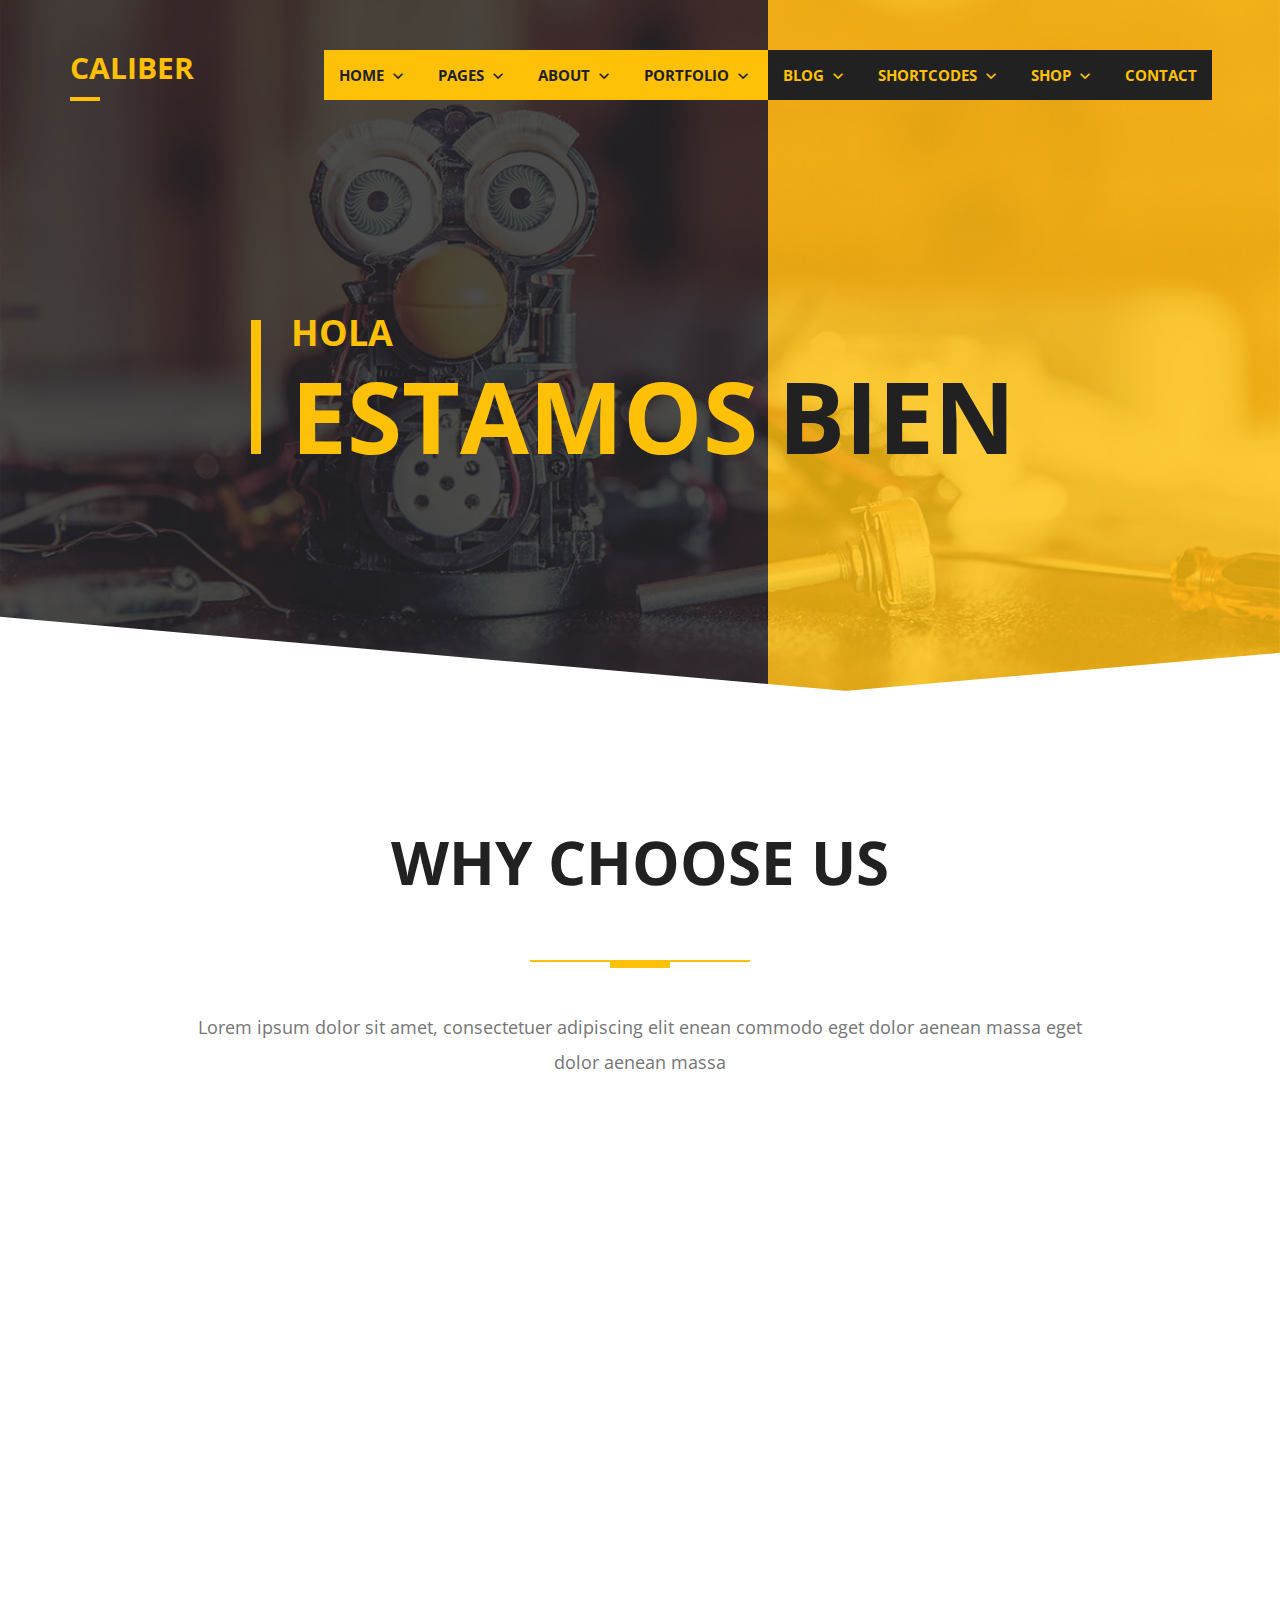
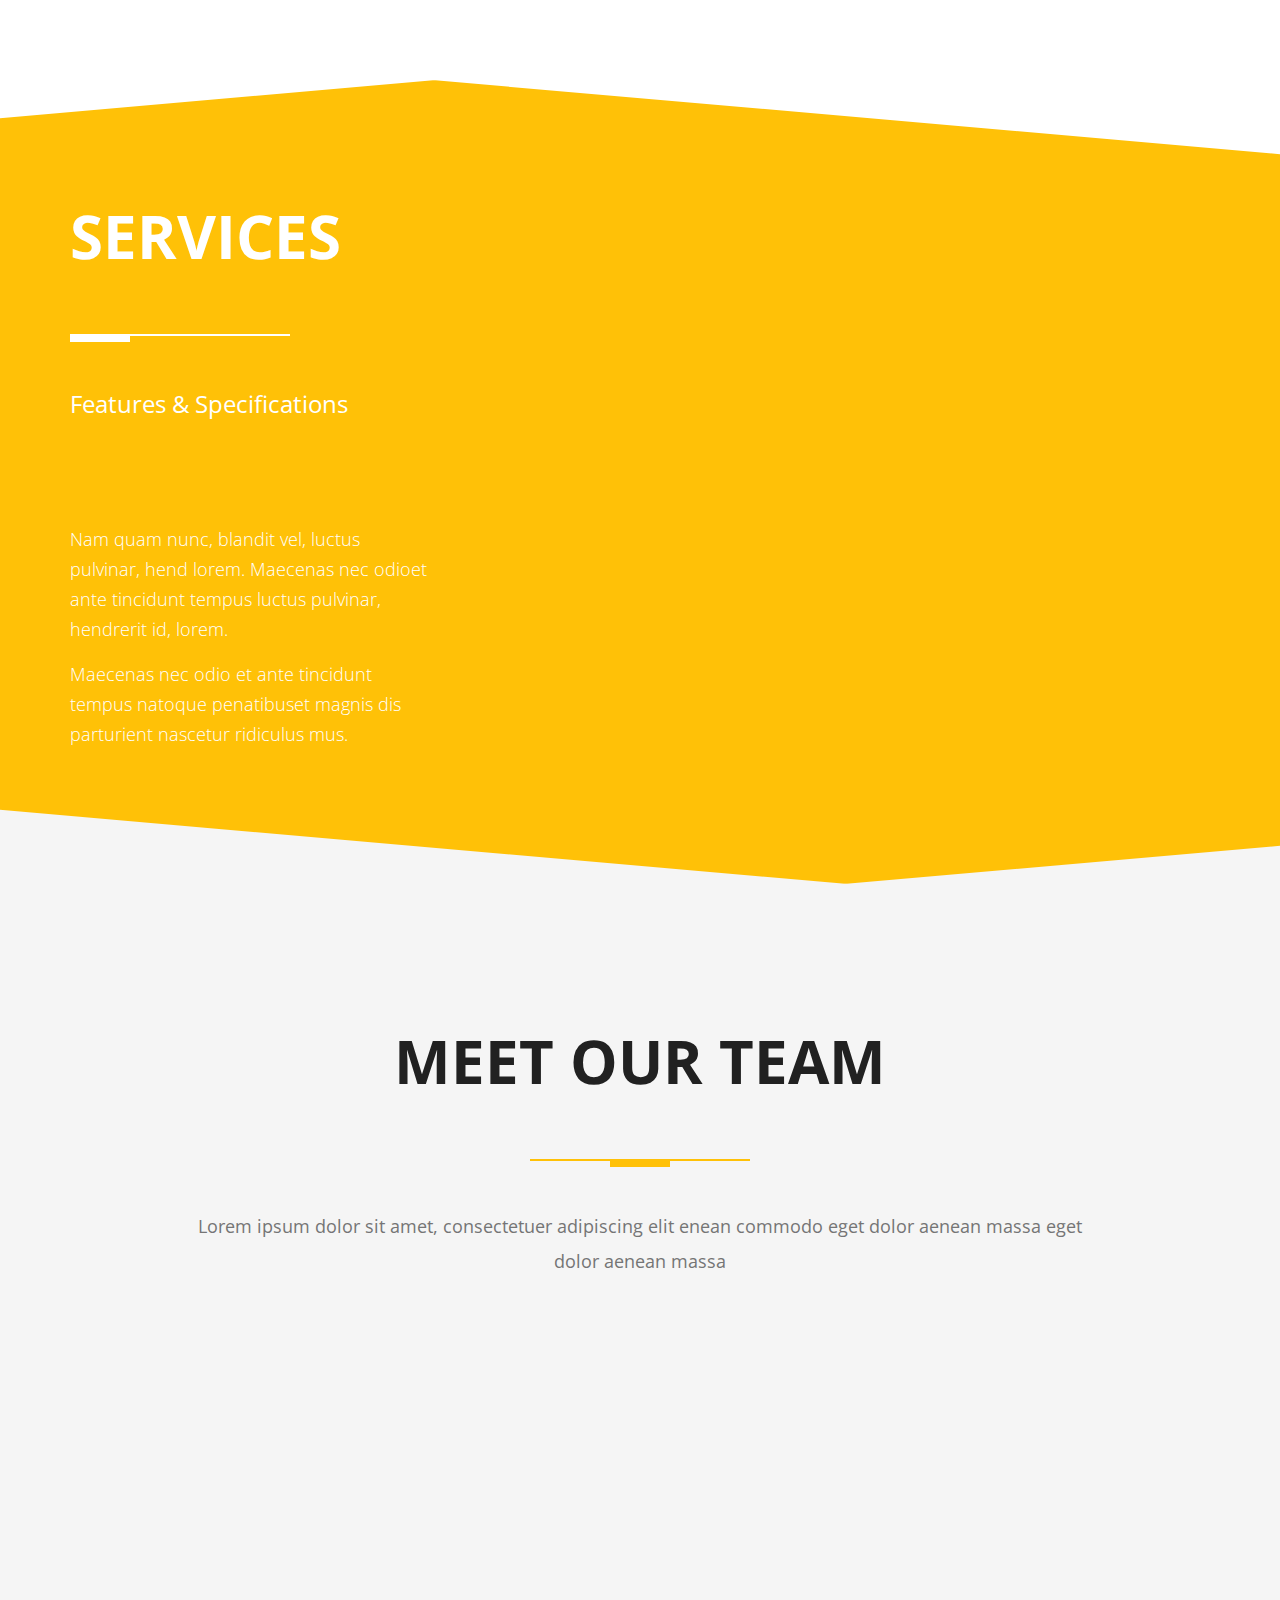
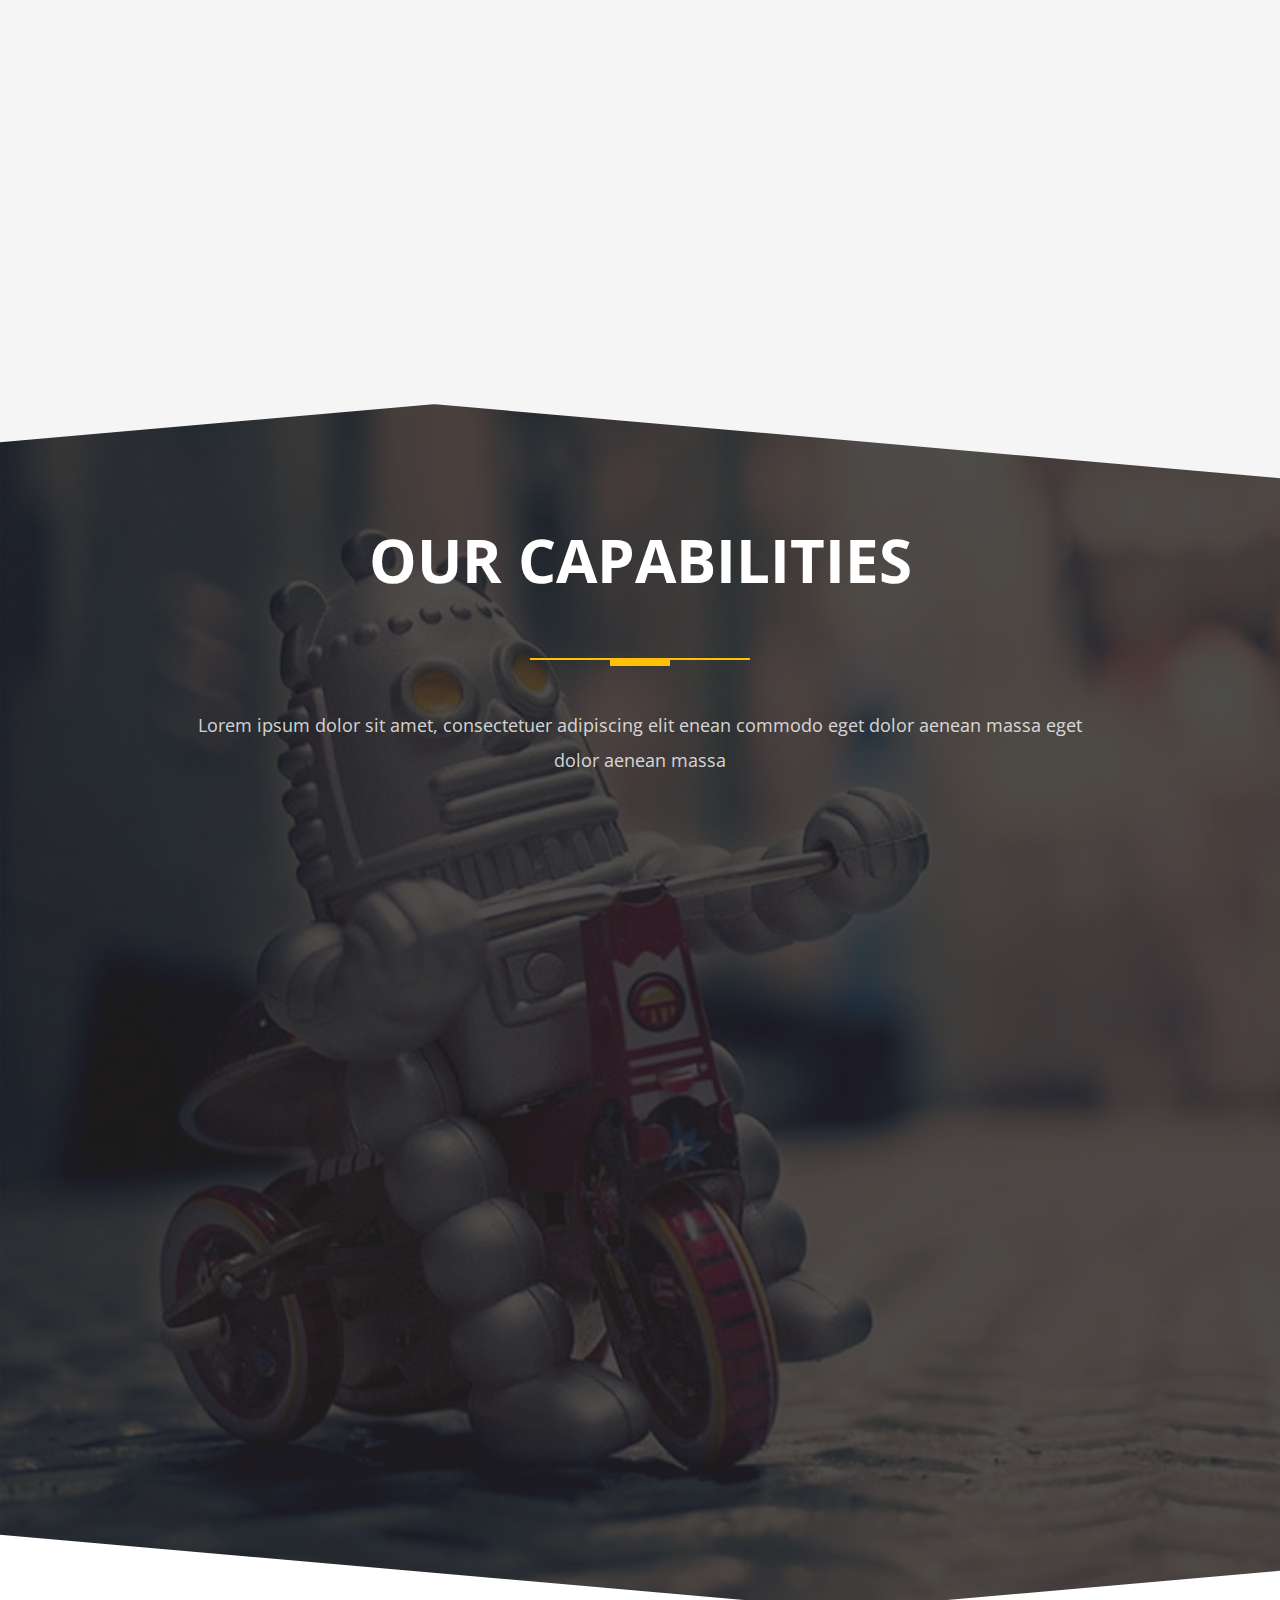
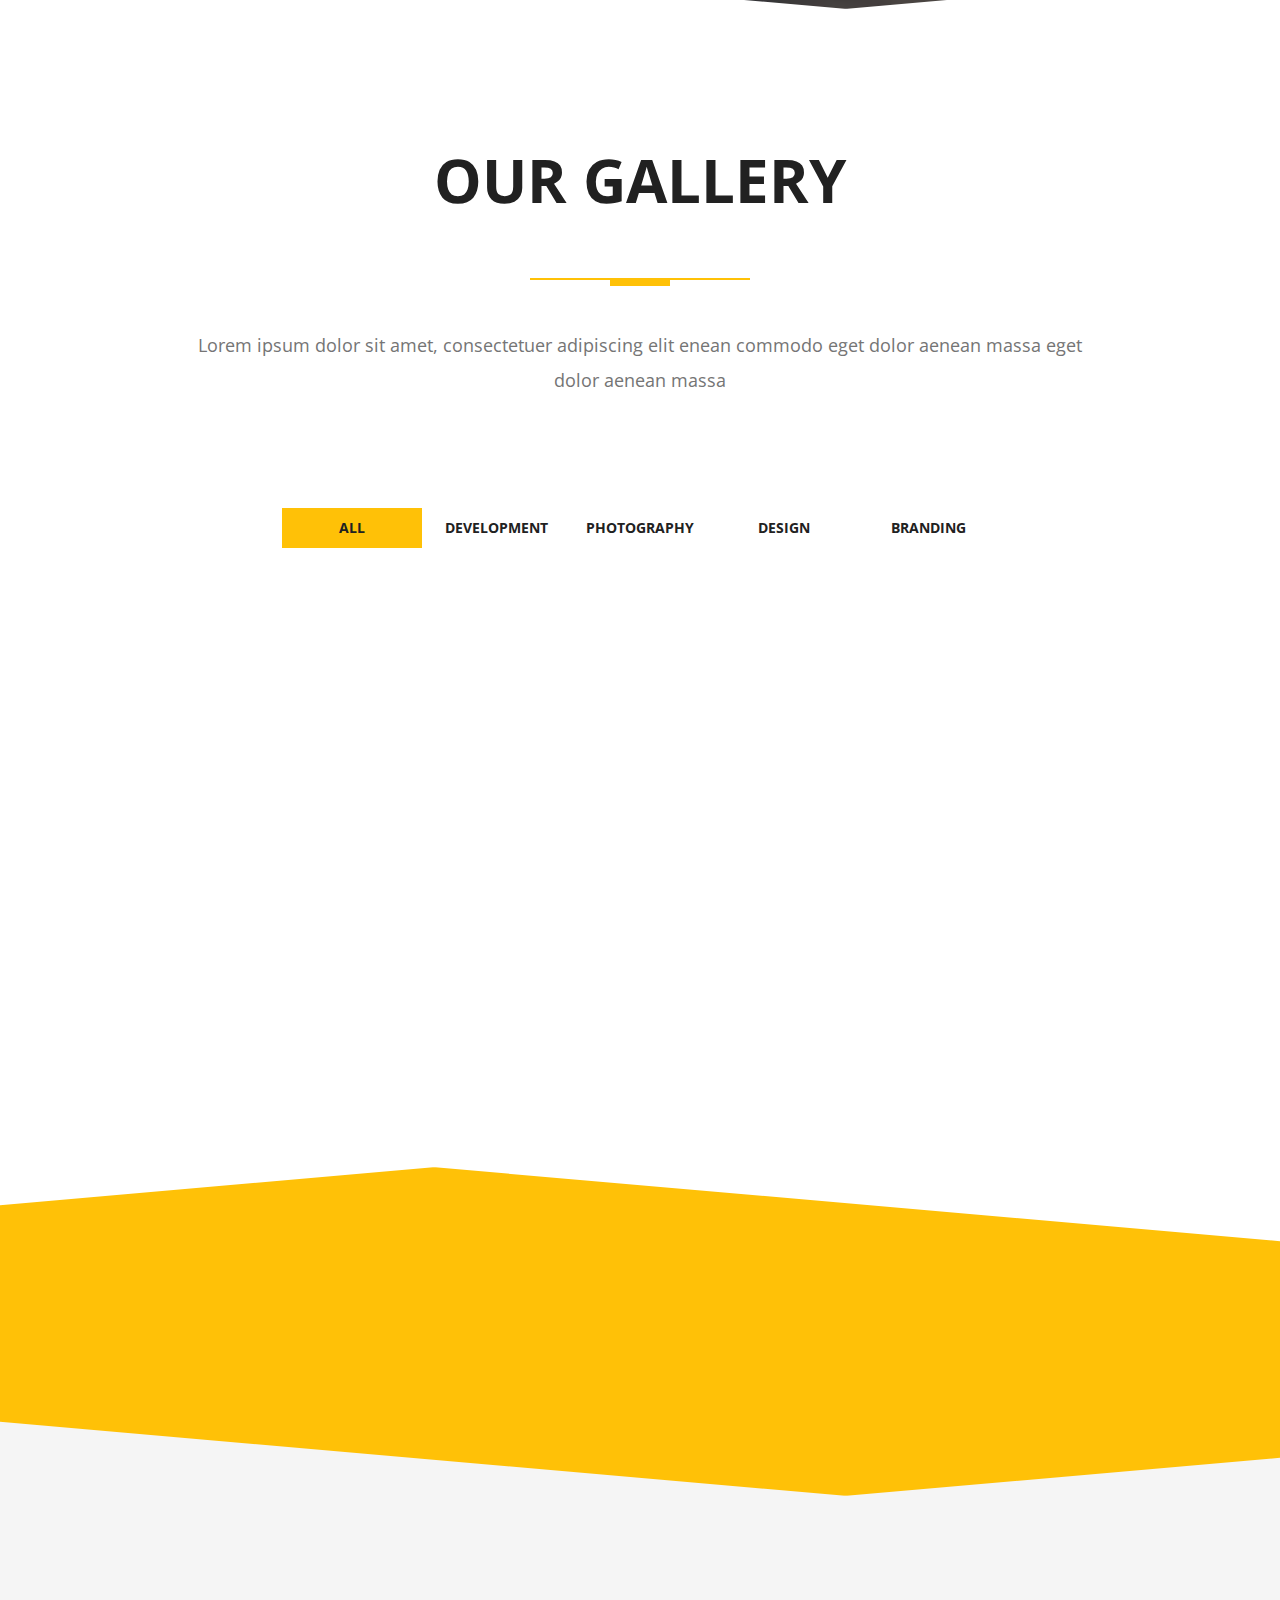
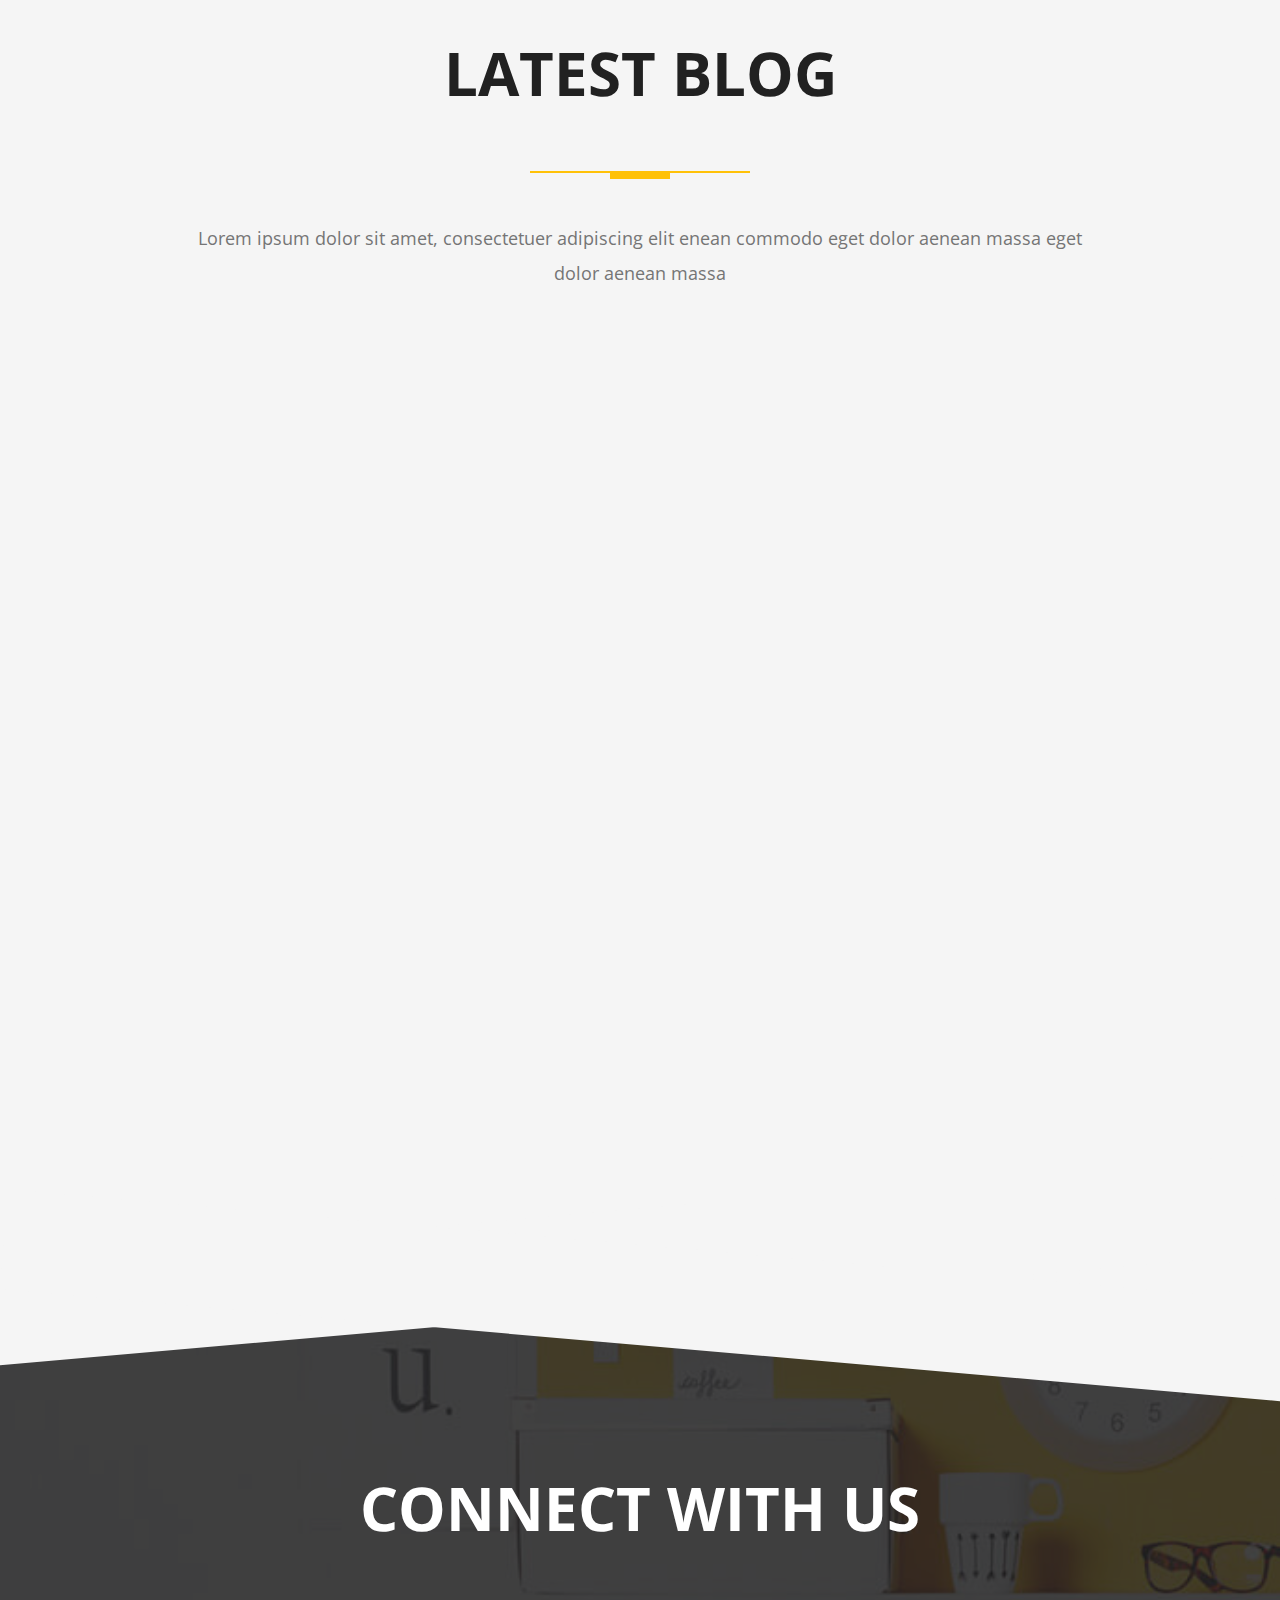
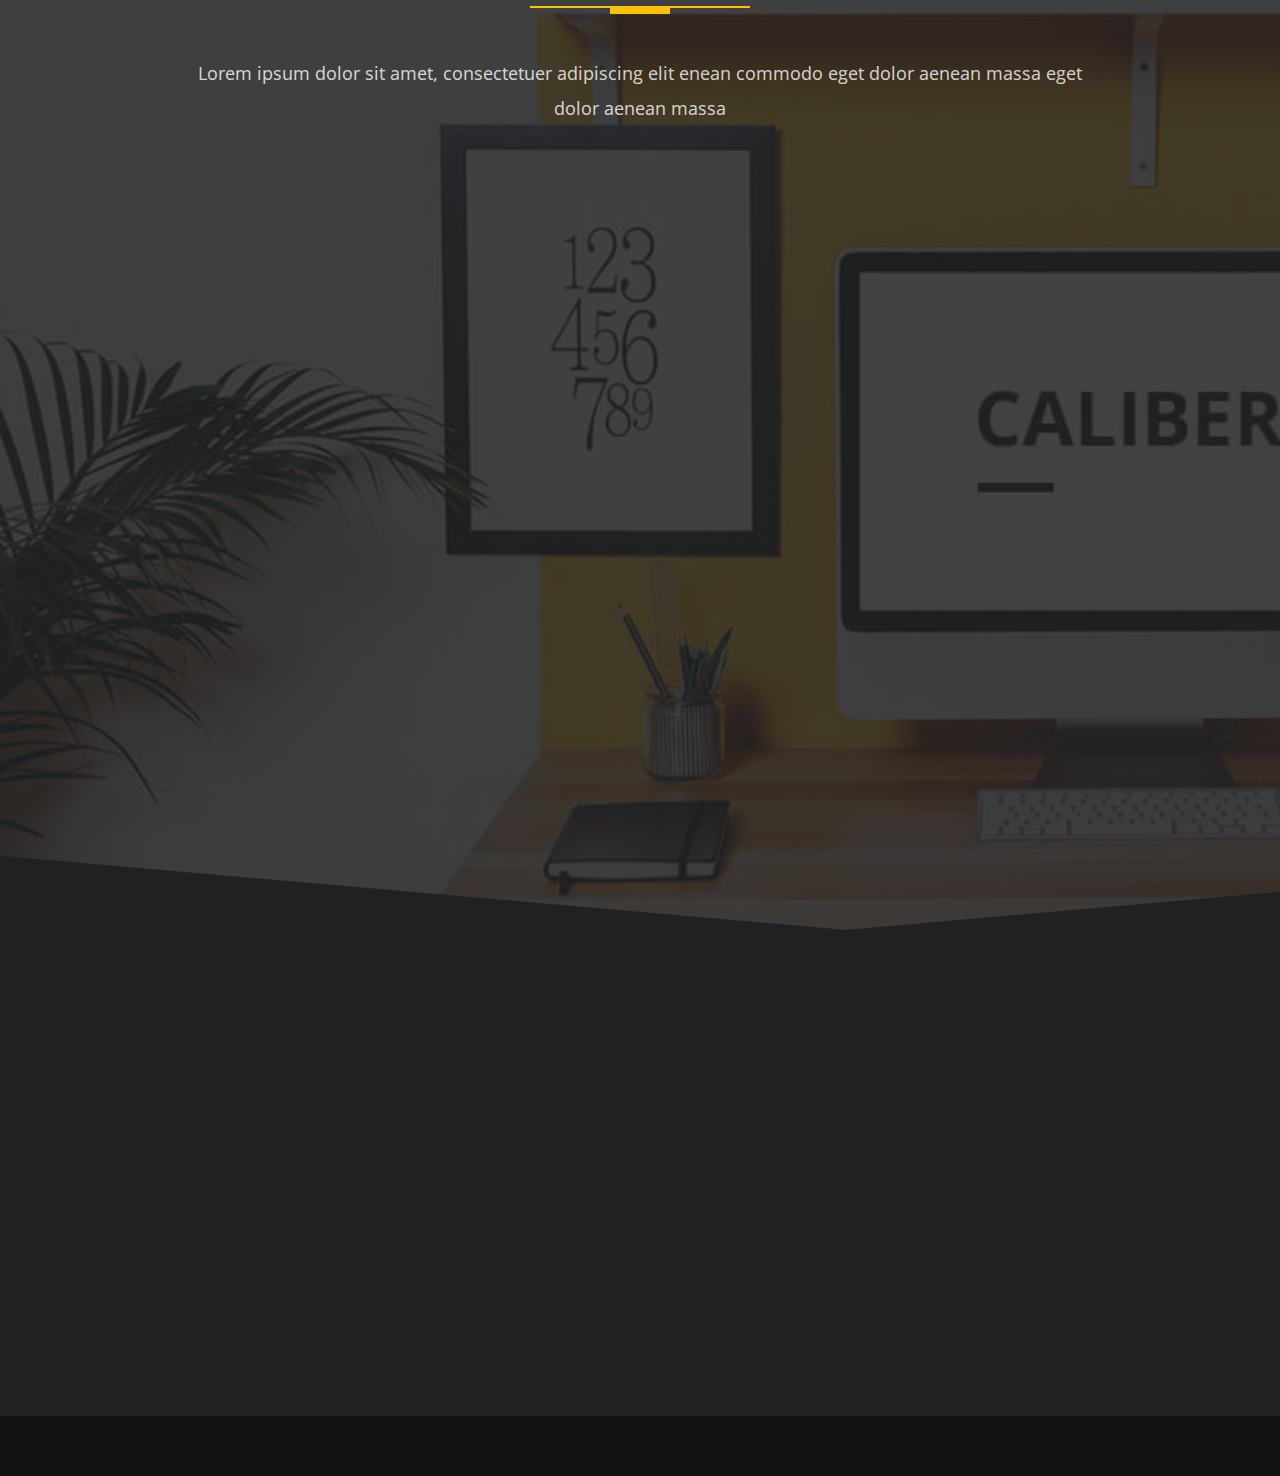
==== index.html @ c1285aea "Comenzando un proyecto nuevo" ====
<!DOCTYPE html>
<html>
    <head>
        <title>Caliber - Multi Purpose HTML Template</title>
        <meta charset="utf-8"/>
        <meta name=viewport content="width=device-width, initial-scale=1">
        <script type="text/javascript" src="js/pace.min.js"></script>
        <link href="css/pace-loading-bar.css" rel="stylesheet">
        <link rel="stylesheet" type="text/css" href="css/animate.caliber.css">
        <link rel="stylesheet" type="text/css" href="css/materialdesignicons.caliber.css">
        <link rel="stylesheet" type="text/css" href="css/bootstrap.css">
        <script type="text/javascript" src="js/jquery.min.js"></script>
        <script src="js/jquery.viewportchecker.min.js"></script>
        <!--Mixitup -->
        <script type="text/javascript" src="js/jquery.mixitup.min.js"></script>
        <!--Fancybox -->
        <script type="text/javascript" src="js/jquery.fancybox.pack.js"></script>
        <link rel="stylesheet" type="text/css" href="css/jquery.fancybox.css" media="screen" />
        <!-- Main Style -->
        <link rel="stylesheet" id="main-style" type="text/css" href="css/style.css">
        <script type="text/javascript" src="js/main.js"></script>
    </head>
    <body class=" angled  yellow">
        <!-- Section Start - Header -->
        <section class="header bg-lightgray header-1" >
            <!-- Menu Top Bar - Start -->
            <div class="topbar " data-effect="fadeIn">
                <div class="menu">
                    <div class="primary inviewport animated delay4" data-effect="fadeInRightBig">
                        <div class='cssmenu'>
                            <!-- Menu - Start -->
                            <ul class='menu-ul'><li class='has-sub'>
                                <a href='#'>Home <i class='mdi mdi-chevron-down'></i></a>
                                <ul>
                                    <li>
                                        <a href='index.html'>Home 1</a>
                                    </li>
                                    <li>
                                        <a href='home-2.html'>Home 2</a>
                                    </li>
                                    <li>
                                        <a href='home-3.html'>Home 3</a>
                                    </li>
                                    <li>
                                        <a href='home-parallax.html'>Parallax One Page</a>
                                    </li>
                                    <li>
                                        <a href='home-personal.html'>Personal</a>
                                    </li>
                                    <li>
                                        <a href='home-slider.html'>Slider Header</a>
                                    </li>
                                    <li>
                                        <a href='home-classic.html'>Horizontal Style</a>
                                    </li>
                                </ul>
                            </li>
                            <li class='has-sub'>
                                <a href='#'>Pages <i class='mdi mdi-chevron-down'></i></a>
                                <ul>
                                    <li>
                                        <a href='services.html'>Services</a>
                                    </li>
                                    <li>
                                        <a href='team.html'>Our Team</a>
                                    </li>
                                    <li>
                                        <a href='art-of-work.html'>Art of Work</a>
                                    </li>
                                    <li>
                                        <a href='capabilities.html'>Our Capabilities</a>
                                    </li>
                                    <li>
                                        <a href='features.html'>Features</a>
                                    </li>
                                    <li>
                                        <a href='pricing.html'>Pricing Plans</a>
                                    </li>
                                    <li>
                                        <a href='left-sidebar.html'>Left Sidebar</a>
                                    </li>
                                    <li>
                                        <a href='right-sidebar.html'>Right Sidebar</a>
                                    </li>
                                </ul>
                            </li>
                            <li class='has-sub'>
                                <a href='#'>About <i class='mdi mdi-chevron-down'></i></a>
                                <ul>
                                    <li>
                                        <a href='about-us-1.html'>About Us 1</a>
                                    </li>
                                    <li>
                                        <a href='about-us-2.html'>About Us 2</a>
                                    </li>
                                </ul>
                            </li>
                            <li class='has-sub'>
                                <a href='#'>Portfolio <i class='mdi mdi-chevron-down'></i></a>
                                <ul>
                                    <li>
                                        <a href='portfolio-grid.html'>Grid</a>
                                    </li>
                                    <li>
                                        <a href='portfolio-masonary.html'>Masonary</a>
                                    </li>
                                    <li>
                                        <a href='portfolio-full.html'>Full Page Width</a>
                                    </li>
                                    <li>
                                        <a href='portfolio-grid-2.html'>Grid (2 Column)</a>
                                    </li>
                                </ul>
                            </li>
                        </ul>
                        <!-- Menu - End -->
                    </div>
                </div>
                <div class="black inviewport animated delay4" data-effect="fadeInLeftBig">
                    <div class='cssmenu'>
                        <!-- Menu - Start -->
                        <ul class='menu-ul'><li class='has-sub'>
                            <a href='#'>Blog <i class='mdi mdi-chevron-down'></i></a>
                            <ul>
                                <li>
                                    <a href='blogs-alternate.html'>Medium Alternate</a>
                                </li>
                                <li>
                                    <a href='blogs-small.html'>Small</a>
                                </li>
                                <li>
                                    <a href='blogs-centered.html'>Centered</a>
                                </li>
                                <li>
                                    <a href='blog-single.html'>Single page</a>
                                </li>
                            </ul>
                        </li>
                        <li class='has-sub'>
                            <a href='#'>Shortcodes <i class='mdi mdi-chevron-down'></i></a>
                            <ul>
                                <li>
                                    <a href='typography.html'>Typography</a>
                                </li>
                                <li>
                                    <a href='angled-sections.html'>Angled Sections</a>
                                </li>
                                <li>
                                    <a href='material-icons.html'>Material Icons</a>
                                </li>
                                <li>
                                    <a href='fontawesome.html'>FontAwesome Icons</a>
                                </li>
                                <li>
                                    <a href='animations.html'>Animations</a>
                                </li>
                                <li>
                                    <a href='media.html'>Embed Media</a>
                                </li>
                                <li>
                                    <a href='column-grid.html'>Grid Columns</a>
                                </li>
                            </ul>
                        </li>
                        <li class='has-sub'>
                            <a href='#'>Shop <i class='mdi mdi-chevron-down'></i></a>
                            <ul>
                                <li>
                                    <a href='products.html'>Products</a>
                                </li>
                                <li>
                                    <a href='product-single.html'>Single Page</a>
                                </li>
                            </ul>
                        </li>
                        <li>
                            <a href='contact.html'>Contact</a>
                        </li>
                    </ul>
                    <!-- Menu - End -->
                </div>
            </div>
        </div>
    </div>
    <!-- Menu Top Bar - End -->
    <!-- Logo and Mobile Menu - Start -->
    <div class='header-logo-wrap'>
        <div class="container">
            <div class="logo col-xs-2">
                <span>Caliber</span>
            </div>
            <div class="menu-mobile col-xs-10 pull-right cssmenu">
                <i class="mdi mdi-menu menu-toggle"></i>
                <ul class="menu" id='parallax-mobile-menu'>
                </ul>
            </div>
        </div>
    </div>
    <!-- Logo and Mobile Menu - End -->
    <!-- Header Slide - Start -->
    <div class="header-slide" style="position:relative;">
        <img alt="header-banner-image" src="img/banner-1.jpg" class='header-img' style=''>
        <div class="overlay overlay1">
            <div class="black inviewport animated delay4" data-effect="fadeInLeftOpacity"></div>
            <div class="primary inviewport animated delay4" data-effect="fadeInRightOpacity"></div>
            <!-- Header Text - Start -->
            <div class="maintext">
                <div class="primary-text inviewport animated delay4" data-effect="fadeInRightBig">
                    <div class="left-line">
                        <h4>Hola</h4>
                        <h1>Estamos</h1>
                    </div>
                </div>
                <div class="black-text inviewport animated delay4" data-effect="fadeInLeftBig">
                    <div>
                        <h1>Bien</h1>
                    </div>
                </div>
            </div>
            <!-- Header Text - End -->
        </div>
    </div>
    <!-- Header Slide - End -->
</section>
<!-- Section End - Header -->
<!-- Section Start - Why Choose Us -->
<section class=' padding-top-100 padding-bottom-0 '>
    <!-- Angled Section - Start -->
    <div class="angled_down_inside white">
        <div class="slope upleft"></div>
        <div class="slope upright"></div>
    </div>
    <!-- Angled Section - End -->
    <div class="container">
        <div class="row">
            <h1 class="heading">Why Choose Us</h1>
            <div class="headul"></div>
            <p class="subheading">Lorem ipsum dolor sit amet, consectetuer adipiscing elit enean commodo  eget dolor aenean massa eget dolor aenean massa</p>
            <div class="features">
                <!-- Feature - Start -->
                <div class="col-lg-4 col-md-4 col-sm-6 col-xs-12 feature inviewport animated delay1" data-effect="fadeInUp">
                    <div class="icon">
                        <i class="mdi mdi-desktop-mac"></i>
                    </div>
                    <div class="info">
                        <h3 class="title">Web Design</h3>
                        <p>We at Caliber design and create brilliance at work in a uniquely stylish process.</p>
                    </div>
                </div>
                <!-- Feature - End -->
                <!-- Feature - Start -->
                <div class="col-lg-4 col-md-4 col-sm-6 col-xs-12 feature inviewport animated delay2" data-effect="fadeInUp">
                    <div class="icon">
                        <i class="mdi mdi-server-network"></i>
                    </div>
                    <div class="info">
                        <h3 class="title">Hosting</h3>
                        <p>We at Caliber design and create brilliance at work in a uniquely stylish process.</p>
                    </div>
                </div>
                <!-- Feature - End -->
                <!-- Feature - Start -->
                <div class="col-lg-4 col-md-4 col-sm-6 col-xs-12 feature inviewport animated delay3" data-effect="fadeInUp">
                    <div class="icon">
                        <i class="mdi mdi-format-paint"></i>
                    </div>
                    <div class="info">
                        <h3 class="title">Photoshop</h3>
                        <p>We at Caliber design and create brilliance at work in a uniquely stylish process.</p>
                    </div>
                </div>
                <!-- Feature - End -->
                <!-- Feature - Start -->
                <div class="col-lg-4 col-md-4 col-sm-6 col-xs-12 feature inviewport animated delay1" data-effect="fadeInUp">
                    <div class="icon">
                        <i class="mdi mdi-camera"></i>
                    </div>
                    <div class="info">
                        <h3 class="title">Photography</h3>
                        <p>We at Caliber design and create brilliance at work in a uniquely stylish process.</p>
                    </div>
                </div>
                <!-- Feature - End -->
                <!-- Feature - Start -->
                <div class="col-lg-4 col-md-4 col-sm-6 col-xs-12 feature inviewport animated delay2" data-effect="fadeInUp">
                    <div class="icon">
                        <i class="mdi mdi-chart-areaspline"></i>
                    </div>
                    <div class="info">
                        <h3 class="title">Development</h3>
                        <p>We at Caliber design and create brilliance at work in a uniquely stylish process.</p>
                    </div>
                </div>
                <!-- Feature - End -->
                <!-- Feature - Start -->
                <div class="col-lg-4 col-md-4 col-sm-6 col-xs-12 feature inviewport animated delay3" data-effect="fadeInUp">
                    <div class="icon">
                        <i class="mdi mdi-vector-curve"></i>
                    </div>
                    <div class="info">
                        <h3 class="title">Illustrator</h3>
                        <p>We at Caliber design and create brilliance at work in a uniquely stylish process.</p>
                    </div>
                </div>
                <!-- Feature - End -->
            </div>
        </div>
    </div>
    <!-- Angled Section - Start -->
    <div class="angled_up_inside white">
        <div class="slope upleft"></div>
        <div class="slope upright"></div>
    </div>
    <!-- Angled Section - End -->
</section>
<!-- Section End - Why Choose Us -->
<!-- Section Start - Services -->
<section class='bg-primary services max-width-100 padding-bottom-0 ' id='services'><div class="container">  <div class="row">
    <div class="col-lg-4 col-md-12 col-sm-12 col-xs-12">
        <h1 class="heading text-white left-align">Services</h1>
        <div class="headul white left-align"></div>
        <p class="subheading text-white left-align">Features & Specifications</p>
        <p>Nam quam nunc, blandit vel, luctus pulvinar, hend lorem. Maecenas nec odioet ante tincidunt tempus luctus pulvinar, hendrerit id, lorem.</p>
        <p>Maecenas nec odio et ante tincidunt tempus natoque penatibuset magnis dis parturient nascetur ridiculus mus.</p>
    </div>
    <div class="col-lg-9 col-md-10 col-md-offset-1 col-sm-12 col-sm-offset-0 col-xs-12 col-xs-offset-0 service-tablets">
        <div class="tablet-black inviewport animated delay1" data-effect="fadeInRight"><img alt="tablet-black" src="img/tablet-black-yellow.png" class="style-dependent img-responsive"></div>
        <div class="tablet-white inviewport animated delay2" data-effect="fadeInRight"><img alt="tablet-white" src="img/tablet-white-yellow.png" class="style-dependent img-responsive"></div>
    </div>
</div>
</div>
<!-- Angled Section - Start -->
<div class="angled_down_outside outside primary lightgray">
<div class="slope downleft"></div>
<div class="slope downright"></div>
</div>
<!-- Angled Section - End -->
</section>
<!-- Section End - Services -->
<!-- Section Start - Meet Our Team -->
<section class='bg-lightgray padding-bottom-0 ' id='team'><div class="container">
<div class="row">
<h1 class="heading">Meet Our Team</h1>
<div class="headul"></div>
<p class="subheading">Lorem ipsum dolor sit amet, consectetuer adipiscing elit enean commodo  eget dolor aenean massa eget dolor aenean massa</p>
<!-- Team Member - Start -->
<div class="col-lg-4 col-md-4 col-md-offset-0 col-sm-8 col-sm-offset-2 col-xs-10 col-xs-offset-1 member inviewport animated delay1" data-effect="fadeInUp">
    <div class="pic">
        <img alt="member-image" class="img-responsive" src="img/member-1.jpg">
        <div class="social">
            <a href="#"><i class="mdi mdi-dribbble text-on-primary"></i></a>
            <a href="#"><i class="mdi mdi-twitter text-on-primary"></i></a>
            <a href="#"><i class="mdi mdi-facebook text-on-primary"></i></a>
        </div>
    </div>
    <div class="info">
        <h3>John Arthur</h3>
        <p>We at Caliber design and create brilliance at work in a uniquely stylish process.</p>
    </div>
</div>
<!-- Team Member - End -->
<!-- Team Member - Start -->
<div class="col-lg-4 col-md-4 col-md-offset-0 col-sm-8 col-sm-offset-2 col-xs-10 col-xs-offset-1 member inviewport animated delay2" data-effect="fadeInUp">
    <div class="pic">
        <img alt="member-image" class="img-responsive" src="img/member-2.jpg">
        <div class="social">
            <a href="#"><i class="mdi mdi-dribbble text-on-primary"></i></a>
            <a href="#"><i class="mdi mdi-twitter text-on-primary"></i></a>
            <a href="#"><i class="mdi mdi-facebook text-on-primary"></i></a>
        </div>
    </div>
    <div class="info">
        <h3>Kate Douglas</h3>
        <p>We at Caliber design and create brilliance at work in a uniquely stylish process.</p>
    </div>
</div>
<!-- Team Member - End -->
<!-- Team Member - Start -->
<div class="col-lg-4 col-md-4 col-md-offset-0 col-sm-8 col-sm-offset-2 col-xs-10 col-xs-offset-1 member inviewport animated delay3" data-effect="fadeInUp">
    <div class="pic">
        <img alt="member-image" class="img-responsive" src="img/member-3.jpg">
        <div class="social">
            <a href="#"><i class="mdi mdi-dribbble text-on-primary"></i></a>
            <a href="#"><i class="mdi mdi-twitter text-on-primary"></i></a>
            <a href="#"><i class="mdi mdi-facebook text-on-primary"></i></a>
        </div>
    </div>
    <div class="info">
        <h3>Jimmy Patrick</h3>
        <p>We at Caliber design and create brilliance at work in a uniquely stylish process.</p>
    </div>
</div>
<!-- Team Member - End -->
</div>
</div>
<!-- Angled Section - Start -->
<div class="angled_up_inside lightgray">
<div class="slope upleft"></div>
<div class="slope upright"></div>
</div>
<!-- Angled Section - End -->
</section>
<!-- Section End - Meet Our Team -->
<section class="parallax capabilities" id="capabilities">
<div class="bg-overlay"></div>
<div class="container">
<div class="row">
<h1 class="heading">Our Capabilities</h1>
<div class="headul"></div>
<p class="subheading">Lorem ipsum dolor sit amet, consectetuer adipiscing elit enean commodo  eget dolor aenean massa eget dolor aenean massa</p>
<!-- Pie Chart - Start -->
<div class="col-lg-4 col-md-4 col-md-offset-0 col-sm-8 col-sm-offset-2 col-xs-8 col-xs-offset-2 capability inviewport animated delay1" data-effect="fadeIn">
    <!-- Pie Percent - Start -->
    <div class="pie-wrapper">
        <div class="pie pie-90">
            <div class="bg"><img alt="skills-image" src="img/pie-90-yellow.png"></div>
            <img alt="skills-image" src="img/pie-90-yellow.png" class="style-dependent">
        </div>
        <h1>90%</h1>
    </div>
    <!-- Pie Percent - End -->
    <!-- Pie Info - Start -->
    <div class="pie-info">
        <div class="bg">
            <div class="content">
                <div class="info-wrap">
                    <h3>Web Design</h3>
                    <p>This crash course in layers reveals or shows you in photoshop and create wonders in graphics industry...
                    <span class="hidden-xs hidden-md hidden-lg">This crash course in layers reveals or shows you in photoshop and create wonders in graphics industry...</span>
                    </p>
                </div>
            </div>
        </div>
    </div>
    <!-- Pie Info - End -->
</div>
<!-- Pie Chart - End -->
<!-- Pie Chart - Start -->
<div class="col-lg-4 col-md-4 col-md-offset-0 col-sm-8 col-sm-offset-2 col-xs-8 col-xs-offset-2 capability inviewport animated delay2" data-effect="fadeIn">
    <!-- Pie Percent - Start -->
    <div class="pie-wrapper">
        <div class="pie pie-95">
            <div class="bg"><img alt="skills-image" src="img/pie-95-yellow.png"></div>
            <img alt="skills-image" src="img/pie-95-yellow.png" class="style-dependent">
        </div>
        <h1>95%</h1>
    </div>
    <!-- Pie Percent - End -->
    <!-- Pie Info - Start -->
    <div class="pie-info">
        <div class="bg">
            <div class="content">
                <div class="info-wrap">
                    <h3>Development</h3>
                    <p>This crash course in layers reveals or shows you in photoshop and create wonders in graphics industry...
                    <span class="hidden-xs hidden-md hidden-lg">This crash course in layers reveals or shows you in photoshop and create wonders in graphics industry...</span>
                    </p>
                </div>
            </div>
        </div>
    </div>
    <!-- Pie Info - End -->
</div>
<!-- Pie Chart - End -->
<!-- Pie Chart - Start -->
<div class="col-lg-4 col-md-4 col-md-offset-0 col-sm-8 col-sm-offset-2 col-xs-8 col-xs-offset-2 capability inviewport animated delay3" data-effect="fadeIn">
    <!-- Pie Percent - Start -->
    <div class="pie-wrapper">
        <div class="pie pie-85">
            <div class="bg"><img alt="skills-image" src="img/pie-85-yellow.png"></div>
            <img alt="skills-image" src="img/pie-85-yellow.png" class="style-dependent">
        </div>
        <h1>85%</h1>
    </div>
    <!-- Pie Percent - End -->
    <!-- Pie Info - Start -->
    <div class="pie-info">
        <div class="bg">
            <div class="content">
                <div class="info-wrap">
                    <h3>Photography</h3>
                    <p>This crash course in layers reveals or shows you in photoshop and create wonders in graphics industry...
                    <span class="hidden-xs hidden-md hidden-lg">This crash course in layers reveals or shows you in photoshop and create wonders in graphics industry...</span>
                    </p>
                </div>
            </div>
        </div>
    </div>
    <!-- Pie Info - End -->
</div>
<!-- Pie Chart - End -->
</div>
</div>
</section>
<!-- Section Start - Portfolio -->
<section class=' padding-top-100 padding-bottom-25 ' id='portfolio'>
<!-- Angled Section - Start -->
<div class="angled_down_inside white">
<div class="slope upleft"></div>
<div class="slope upright"></div>
</div>
<!-- Angled Section - End -->
<div class="container">
<div class="row gallery-row">
<h1 class="heading">Our Gallery</h1>
<div class="headul"></div>
<p class="subheading">Lorem ipsum dolor sit amet, consectetuer adipiscing elit enean commodo  eget dolor aenean massa eget dolor aenean massa</p>
<!-- Filter Categories - Start -->
<div class="filter-categories filter-mixitup">
    <span class="btn filter " data-filter="all">All</span>
    <span class="btn filter " data-filter=".development">Development</span>
    <span class="btn filter " data-filter=".photography">Photography</span>
    <span class="btn filter " data-filter=".design">Design</span>
    <span class="btn filter " data-filter=".branding">Branding</span>
</div>
<!-- Filter Categories - End -->
<!-- Portfolio Items - Start -->
<div class="filter-items filter-mixitup  inviewport animated " data-effect="fadeIn" id="gallery-mixitup">
    <!-- Item - Start -->
    <div class="filter-item development col-lg-3 col-md-4 col-sm-6  col-xs-10 col-xs-offset-1 col-sm-offset-0">
        <img alt="gallery-image" src="img/gallery-1.jpg" class="img-responsive transition">
        <div class="info transition">
            <a class="btn btn-primary fancybox" title="Test Title of this item" data-fancybox-group="gallery" href="img/gallery-1.jpg"><i class="mdi mdi-image-area"></i></a>
        </div>
    </div>
    <!-- Item - End -->
    <!-- Item - Start -->
    <div class="filter-item photography col-lg-3 col-md-4 col-sm-6  col-xs-10 col-xs-offset-1 col-sm-offset-0">
        <img alt="gallery-image" src="img/gallery-2.jpg" class="img-responsive transition">
        <div class="info transition">
            <a class="btn btn-primary fancybox" title="Test Title of this item" data-fancybox-group="gallery" href="img/gallery-2.jpg"><i class="mdi mdi-video"></i></a>
        </div>
    </div>
    <!-- Item - End -->
    <!-- Item - Start -->
    <div class="filter-item design col-lg-3 col-md-4 col-sm-6  col-xs-10 col-xs-offset-1 col-sm-offset-0">
        <img alt="gallery-image" src="img/gallery-3.jpg" class="img-responsive transition">
        <div class="info transition">
            <a class="btn btn-primary fancybox" title="Test Title of this item" data-fancybox-group="gallery" href="img/gallery-3.jpg"><i class="mdi mdi-image-area"></i></a>
        </div>
    </div>
    <!-- Item - End -->
    <!-- Item - Start -->
    <div class="filter-item branding col-lg-3 col-md-4 col-sm-6  col-xs-10 col-xs-offset-1 col-sm-offset-0">
        <img alt="gallery-image" src="img/gallery-4.jpg" class="img-responsive transition">
        <div class="info transition">
            <a class="btn btn-primary fancybox" title="Test Title of this item" data-fancybox-group="gallery" href="img/gallery-4.jpg"><i class="mdi mdi-image-area"></i></a>
        </div>
    </div>
    <!-- Item - End -->
    <!-- Item - Start -->
    <div class="filter-item development col-lg-3 col-md-4 col-sm-6  col-xs-10 col-xs-offset-1 col-sm-offset-0">
        <img alt="gallery-image" src="img/gallery-5.jpg" class="img-responsive transition">
        <div class="info transition">
            <a class="btn btn-primary fancybox" title="Test Title of this item" data-fancybox-group="gallery" href="img/gallery-5.jpg"><i class="mdi mdi-image-area"></i></a>
        </div>
    </div>
    <!-- Item - End -->
    <!-- Item - Start -->
    <div class="filter-item photography col-lg-3 col-md-4 col-sm-6  col-xs-10 col-xs-offset-1 col-sm-offset-0">
        <img alt="gallery-image" src="img/gallery-6.jpg" class="img-responsive transition">
        <div class="info transition">
            <a class="btn btn-primary fancybox" title="Test Title of this item" data-fancybox-group="gallery" href="img/gallery-6.jpg"><i class="mdi mdi-video"></i></a>
        </div>
    </div>
    <!-- Item - End -->
    <!-- Item - Start -->
    <div class="filter-item design col-lg-3 col-md-4 col-sm-6  col-xs-10 col-xs-offset-1 col-sm-offset-0">
        <img alt="gallery-image" src="img/gallery-7.jpg" class="img-responsive transition">
        <div class="info transition">
            <a class="btn btn-primary fancybox" title="Test Title of this item" data-fancybox-group="gallery" href="img/gallery-7.jpg"><i class="mdi mdi-video"></i></a>
        </div>
    </div>
    <!-- Item - End -->
    <!-- Item - Start -->
    <div class="filter-item branding col-lg-3 col-md-4 col-sm-6  col-xs-10 col-xs-offset-1 col-sm-offset-0">
        <img alt="gallery-image" src="img/gallery-8.jpg" class="img-responsive transition">
        <div class="info transition">
            <a class="btn btn-primary fancybox" title="Test Title of this item" data-fancybox-group="gallery" href="img/gallery-8.jpg"><i class="mdi mdi-image-area"></i></a>
        </div>
    </div>
    <!-- Item - End -->
</div>
<!-- Portfolio Items - End -->
</div>
</div>
<!-- Angled Section - Start -->
<div class="angled_up_inside white">
<div class="slope upleft"></div>
<div class="slope upright"></div>
</div>
<!-- Angled Section - End -->
</section>
<!-- Section End - Portfolio  -->
<!-- Section Start - Clients -->
<section class='bg-primary clients padding-top-125 padding-bottom-0 '><div class="container">   <div class="row">
<!-- Client Image - Start -->
<div class="col-lg-3 col-md-3 col-sm-6 col-xs-12 client inviewport animated delay1" data-effect="fadeInUp">
<h4><img alt="client-logo" src="img/client-1.png" class="img-responsive"></h4>
</div>
<!-- Client Image - End -->
<!-- Client Image - Start -->
<div class="col-lg-3 col-md-3 col-sm-6 col-xs-12 client inviewport animated delay2" data-effect="fadeInUp">
<h4><img alt="client-logo" src="img/client-2.png" class="img-responsive"></h4>
</div>
<!-- Client Image - End -->
<!-- Client Image - Start -->
<div class="col-lg-3 col-md-3 col-sm-6 col-xs-12 client inviewport animated delay3" data-effect="fadeInUp">
<h4><img alt="client-logo" src="img/client-3.png" class="img-responsive"></h4>
</div>
<!-- Client Image - End -->
<!-- Client Image - Start -->
<div class="col-lg-3 col-md-3 col-sm-6 col-xs-12 client inviewport animated delay4" data-effect="fadeInUp">
<h4><img alt="client-logo" src="img/client-4.png" class="img-responsive"></h4>
</div>
<!-- Client Image - End -->
</div>
</div>
<!-- Angled Section - Start -->
<div class="angled_down_outside outside primary lightgray">
<div class="slope downleft"></div>
<div class="slope downright"></div>
</div>
<!-- Angled Section - End -->
</section>
<!-- Section End - Clients -->
<!-- Section Start - Blogs -->
<section class='bg-lightgray padding-bottom-0 '><div class="container">
<div class="row">
<h1 class="heading">Latest Blog</h1>
<div class="headul"></div>
<p class="subheading">Lorem ipsum dolor sit amet, consectetuer adipiscing elit enean commodo  eget dolor aenean massa eget dolor aenean massa</p>
<!-- Blog - Start -->
<div class="col-lg-12 col-md-12 col-sm-12 col-xs-12 blog blog_altered blog_left">
<div class="row">
<!-- Blog Image - Start -->
<div class=" col-lg-6 col-md-6 col-sm-10 col-xs-12  pic inviewport animated delay1" data-effect="fadeIn">
<img alt="blog-image" class="img-responsive" src="img/blog-medium-1.jpg">
</div>
<!-- Blog Image - End -->
<!-- Blog Info - Start -->
<div class="col-lg-6 col-md-6 col-sm-12 col-xs-12 inviewport animated delay1" data-effect="fadeIn">
<div class="info">
    <span class="date">24th August 2015</span>
    <h4 class="title"><a href="blog-single.html">Ten amazing and strange pictures by professionals</a></h4>
    <p>Donec pede justo, fringilla, aliquet nec, vulputatee egerdiet erdiett arcu. In  justo, rhoncus ut, imperdiet a, venenatis vitaerdiet erde justo. llam dictum felis eu pede mollis pretium diet a, venenatis vita sto. Nullam dictum felis eu pede mollis pretiumdiet a, venenatis ie ust. ullam dictum felis eu pedemol iumpretium ieta...</p>
    <a class="btn btn-primary text-on-primary"  href="blog-single.html">Read More</a>
</div>
</div>
<!-- Blog Info - End -->
</div>
</div>
<!-- Blog - End -->
<!-- Blog - Start -->
<div class="col-lg-12 col-md-12 col-sm-12 col-xs-12 blog blog_altered blog_right">
<div class="row">
<!-- Blog Image - Start -->
<div class=" col-xs-12 col-sm-10 hidden-md hidden-lg  pic inviewport animated delay1" data-effect="fadeIn">
<img alt="blog-image" class="img-responsive" src="img/blog-medium-4.jpg">
</div>
<!-- Blog Image - End -->
<!-- Blog Info - Start -->
<div class="col-lg-6 col-md-6 col-sm-12 col-xs-12 inviewport animated delay1" data-effect="fadeIn">
<div class="info">
    <span class="date">24th August 2015</span>
    <h4 class="title"><a href="blog-single.html">Ten amazing and strange pictures by professionals</a></h4>
    <p>Donec pede justo, fringilla, aliquet nec, vulputatee egerdiet erdiett arcu. In  justo, rhoncus ut, imperdiet a, venenatis vitaerdiet erde justo. llam dictum felis eu pede mollis pretium diet a, venenatis vita sto. Nullam dictum felis eu pede mollis pretiumdiet a, venenatis ie ust. ullam dictum felis eu pedemol iumpretium ieta...</p>
    <a class="btn btn-primary text-on-primary"  href="blog-single.html">Read More</a>
</div>
</div>
<!-- Blog Info - End -->
<!-- Blog Image - Start -->
<div class=" col-lg-6 col-md-6 hidden-sm hidden-xs  pic inviewport animated delay1" data-effect="fadeIn">
<img alt="blog-image" class="img-responsive" src="img/blog-medium-4.jpg">
</div>
<!-- Blog Image - End -->
</div>
</div>
<!-- Blog - End -->
</div>
</div>
<!-- Angled Section - Start -->
<div class="angled_up_inside lightgray">
<div class="slope upleft"></div>
<div class="slope upright"></div>
</div>
<!-- Angled Section - End -->
</section>
<!-- Section End - Blogs -->
<!-- Section Start - Contact Us -->
<section class="parallax contact  " id="contact">
<div class="bg-overlay opacity-85"></div>
<div class="container">
<div class="">
<h1 class="heading">Connect With Us</h1>
<div class="headul"></div>
<p class="subheading">Lorem ipsum dolor sit amet, consectetuer adipiscing elit enean commodo  eget dolor aenean massa eget dolor aenean massa</p>
<div class="col-lg-6 col-md-6 col-xs-12 col-sm-12 inviewport animated delay1" data-effect="fadeInUp">
<!-- Contact Form - Start -->
<form action='send_email.php' method='post'><input type='text' placeholder='Name' class='col-xs-12 transition' id='c_name' ><input type='text' placeholder='Email' class='col-xs-12 transition' id='c_email' ><input type='text' placeholder='Phone' class='col-xs-12 transition' id='c_phone' ><textarea class='col-xs-12 transition' placeholder='Message' id='c_message' ></textarea><div id='response_email'></div><button type='button' class='btn btn-block btn-primary disabled transition' id='c_send'>Send Message</button></form>
<!-- Contact Form - End -->
</div>
<div class="col-lg-6 col-md-6 col-xs-12 col-sm-12 contacts inviewport animated delay1" data-effect="fadeInUp">
<!-- Contact Person - Start -->
<div class='contact-person'>
<div class='col-sm-6 col-sm-4 col-xs-4 pic'>
<img alt='contact-person' src='img/contact-1.jpg' class='img-responsive'>
</div>
<div class='col-md-6 col-sm-8 col-xs-8 info'>
<h4>John Doe</h4>
<div class='post'>President</div>
<div>Email: email@ex.com</div>
<div>Phone: +1 234 434 4333</div>
<div class='hidden-md hidden-xs'>Fax: +1 234 434 4333</div>
<div class="social">
    <a href="#"><i class="mdi mdi-facebook text-on-primary"></i></a>
    <a href="#"><i class="mdi mdi-twitter text-on-primary"></i></a>
    <a href="#"><i class="mdi mdi-dribbble text-on-primary"></i></a>
</div>
</div></div>
<!-- Contact Person - End -->
<!-- Contact Person - Start -->
<div class='contact-person'>
<div class='col-sm-6 col-sm-4 col-xs-4 pic'>
    <img alt='contact-person' src='img/contact-2.jpg' class='img-responsive'>
</div>
<div class='col-md-6 col-sm-8 col-xs-8 info'>
    <h4>Sam Arthur</h4>
    <div class='post'>CEO</div>
    <div>Email: email@ex.com</div>
    <div>Phone: +1 234 434 4333</div>
    <div class='hidden-md hidden-xs'>Fax: +1 234 434 4333</div>
    <div class="social">
        <a href="#"><i class="mdi mdi-facebook text-on-primary"></i></a>
        <a href="#"><i class="mdi mdi-twitter text-on-primary"></i></a>
        <a href="#"><i class="mdi mdi-dribbble text-on-primary"></i></a>
    </div>
</div></div>
<!-- Contact Person - End -->
</div>
</div>
</div>
</section>
<!-- Section End - Contact Us -->
<!-- Section Start - Footer -->
<section class='footer bg-black padding-top-75 padding-bottom-25 '>
<!-- Angled Section - Start -->
<div class="angled_down_inside black">
<div class="slope upleft"></div>
<div class="slope upright"></div>
</div>
<!-- Angled Section - End -->
<div class="container">
<div class="row">
<!-- Text Widget - Start -->
<div class="col-lg-4 col-md-4 col-sm-12 col-xs-12 text-widget inviewport animated delay1" data-effect="fadeInUp">
<div class="logo">
    <span>Caliber</span>
</div>
<p>This is a unique & creatively designed layout built in Photoshop with a modern look. All the files are well organized and named as per content. Its very easy to change any part.</p>
<p>Email: youremail@example.com <br> Phone: +1 234 5678 910</p>
</div>
<!-- Text Widget - End -->
<!-- Twitter Widget - Start -->
<div class="col-lg-4 col-md-4 col-sm-12 col-xs-12 twitter-widget inviewport animated delay2" data-effect="fadeInUp">
<h4>Twitter</h4>
<div class="headul left-align"></div>
<div class="tweet">
    <i class="mdi mdi-twitter"></i>
    <div class="message"><strong>@thePixelsTheme</strong> Actually preparing a blog :)  <small>10 minutes ago</small></div>
</div>
<div class="tweet">
    <i class="mdi mdi-twitter"></i>
    <div class="message">Inspired by <strong>@mattjohn</strong> #10Bootstrap #vime <small>30 minutes ago</small></div>
</div>
<div class="tweet">
    <i class="mdi mdi-twitter"></i>
    <div class="message"><strong>@AmazingDesign</strong> Current design trends of a blog <small>1 hour ago</small></div>
</div>
</div>
<!-- Twitter Widget - End -->
<!-- Flickr Widget - Start -->
<div class="col-lg-4 col-md-4 col-sm-12 col-xs-12 flickr-widget inviewport animated delay3" data-effect="fadeInUp">
<h4>Flickr</h4>
<div class="headul left-align"></div>
<div class="row images">
    <div class="col-md-3 col-sm-2 col-xs-4"><img alt="flickr-image" src="img/flickr-1.jpg" class="img-responsive"></div>
    <div class="col-md-3 col-sm-2 col-xs-4"><img alt="flickr-image" src="img/flickr-2.jpg" class="img-responsive"></div>
    <div class="col-md-3 col-sm-2 col-xs-4"><img alt="flickr-image" src="img/flickr-3.jpg" class="img-responsive"></div>
    <div class="col-md-3 col-sm-2 col-xs-4"><img alt="flickr-image" src="img/flickr-4.jpg" class="img-responsive"></div>
    <div class="col-md-3 col-sm-2 col-xs-4"><img alt="flickr-image" src="img/flickr-5.jpg" class="img-responsive"></div>
    <div class="col-md-3 col-sm-2 col-xs-4"><img alt="flickr-image" src="img/flickr-6.jpg" class="img-responsive"></div>
    <div class="col-md-3 hidden-sm hidden-xs"><img alt="flickr-image" src="img/flickr-7.jpg" class="img-responsive"></div>
    <div class="col-md-3 hidden-sm hidden-xs"><img alt="flickr-image" src="img/flickr-8.jpg" class="img-responsive"></div>
</div>
</div>
<!-- Flickr Widget - End -->
</div>
</div>
<!-- Copyright Bar - Start -->
<div class="copyright">
<div class="col-md-12">
<div class="container">
<div class="">
    <div class="col-lg-6 col-md-6 col-sm-8 col-xs-12 message inviewport animated delay1" data-effect="fadeInUp">
        <span class="">&copy; 2015 CALIBER theme | Made by THEMEPASSION</span>
    </div>
    <div class="col-lg-6 col-md-6 col-sm-4 col-xs-12 social">
        <a href="#" class="inviewport animated delay1" data-effect="fadeInUp"><i class="mdi mdi-facebook text-on-primary"></i></a>
        <a href="#" class="inviewport animated delay2" data-effect="fadeInUp"><i class="mdi mdi-twitter text-on-primary"></i></a>
        <a href="#" class="inviewport animated delay3" data-effect="fadeInUp"><i class="mdi mdi-dribbble text-on-primary"></i></a>
        <a href="#" class="inviewport animated delay4" data-effect="fadeInUp"><i class="mdi mdi-google-plus text-on-primary"></i></a>
        <a href="#" class="inviewport animated delay5" data-effect="fadeInUp"><i class="mdi mdi-youtube-play text-on-primary"></i></a>
    </div>
</div>
</div>
</div>
</div>
<!-- Copyright Bar - End -->
</section>
<!-- Section End - Footer -->
</body>
</html>
---- css/pace-loading-bar.css ----
.pace {
  -webkit-pointer-events: none;
  pointer-events: none;

  -webkit-user-select: none;
  -moz-user-select: none;
  user-select: none;

  -webkit-box-sizing: border-box;
  -moz-box-sizing: border-box;
  -ms-box-sizing: border-box;
  -o-box-sizing: border-box;
  box-sizing: border-box;

  -webkit-background-clip: padding-box;
  -moz-background-clip: padding;
  background-clip: padding-box;

  z-index: 2000;
  position: fixed;
  margin: auto;
  top: 0px;
  left: 0;
  right: 0;
  bottom: 0;
  width: 100%;
  height: 200%;
  overflow: hidden;
  background: #212121;
}



.pace .pace-progress {
  -webkit-box-sizing: border-box;
  -moz-box-sizing: border-box;
  -ms-box-sizing: border-box;
  -o-box-sizing: border-box;
  box-sizing: border-box;

  -webkit-background-clip: padding-box;
  -moz-background-clip: padding;
  background-clip: padding-box;

  -webkit-transform: translate3d(0, 0, 0);
  transform: translate3d(0, 0, 0);

  display: block;
  position: fixed;
  right: 100%;
  margin-right: 0px;
  width: 100%;
  top: 50%;
  height: 2px;
  margin-top: -1px;
  font-size: 17px;
  background: #ffc107;
  color: #ffffff;
  line-height: 60px;
  font-weight: normal;
  font-family: Helvetica, Arial, sans-serif;

}

body.red .pace .pace-progress{
  background-color: #f44336;
}
body.green .pace .pace-progress{
  background-color: #00c853;
}
body.blue .pace .pace-progress{
  background-color: #29b6f6;
}
body.orange .pace .pace-progress{
  background-color: #ff6630;
}



.pace .pace-progress:after {
  display: none;
  content: attr(data-progress-text);
  display: inline-block;
  position: fixed;
  width: auto;
  text-align: left;
  right: 0;
  padding-right: 0px;
  top: 4px;
}

.pace .pace-activity {
}

.pace.pace-inactive {
  display: none;
}
---- css/materialdesignicons.caliber.css ----
/* MaterialDesignIcons.com */
@font-face {
  font-family: 'MaterialDesignIcons';
  src:url('../fonts/MaterialDesignIcons.caliber.eot?490x1g');
  src:url('../fonts/MaterialDesignIcons.caliber.eot?#iefix490x1g') format('embedded-opentype'),
    url('../fonts/MaterialDesignIcons.caliber.ttf?490x1g') format('truetype'),
    url('../fonts/MaterialDesignIcons.caliber.woff?490x1g') format('woff'),
    url('../fonts/MaterialDesignIcons.caliber.svg?490x1g#MaterialDesignIcons') format('svg');

  font-weight: normal;
  font-style: normal;
}

.mdi {
  display: inline-block;
  font: normal normal normal 24px/1 MaterialDesignIcons;
  font-size: inherit;
  text-rendering: auto;
  -webkit-font-smoothing: antialiased;
  -moz-osx-font-smoothing: grayscale;
  transform: translate(0, 0);
  speak: none;
  text-transform: none;
}

.mdi-arrow-right:before {
  content: "\f144";
}
.mdi-camera:before {
  content: "\f1d1";
}
.mdi-cart:before {
  content: "\f1da";
}
.mdi-cart-outline:before {
  content: "\f1db";
}
.mdi-chart-areaspline:before {
  content: "\f1ec";
}
.mdi-check:before {
  content: "\f1f1";
}
.mdi-chevron-down:before {
  content: "\f204";
}
.mdi-chevron-left:before {
  content: "\f205";
}
.mdi-chevron-right:before {
  content: "\f206";
}
.mdi-chevron-up:before {
  content: "\f207";
}
.mdi-close:before {
  content: "\f216";
}
.mdi-desktop-mac:before {
  content: "\f26b";
}
.mdi-dribbble:before {
  content: "\f286";
}
.mdi-facebook:before {
  content: "\f2aa";
}
.mdi-format-paint:before {
  content: "\f309";
}
.mdi-google-plus:before {
  content: "\f339";
}
.mdi-image-area:before {
  content: "\f362";
}
.mdi-laptop-mac:before {
  content: "\f390";
}
.mdi-magnify:before {
  content: "\f3ab";
}
.mdi-menu:before {
  content: "\f3bc";
}
.mdi-server-network:before {
  content: "\f4a8";
}
.mdi-settings:before {
  content: "\f4ae";
}
.mdi-star:before {
  content: "\f4d4";
}
.mdi-twitter:before {
  content: "\f535";
}
.mdi-vector-curve:before {
  content: "\f540";
}
.mdi-video:before {
  content: "\f545";
}
.mdi-youtube-play:before {
  content: "\f591";
}
---- css/style.css ----
@import url(http://fonts.googleapis.com/css?family=Open+Sans:700,300,600,400);



/*-----------------------------------------

Table of Contents:

  Basic Page Layout
  Generic CSS Classes
  General Sections Style
  Typography
  Section Angles (Up and Down Directions)
     - Angles up outside section
     - Angles down outside section
     - Angles up inside section
     - Angles down inside section
  Header Logo Settings
  Header Top Bar Menu General Settings
  Header Top Bar Mobile Menu (Small Screens)
  Header Menu Large Screens            
  Header Main Text - Introduction
  Header Image Carousel Slider
  Parallax Style Header (Topbar Menu and Logo)
  Shop Products
  Full Icon Set (Material Icons & Font Awesome)
  Queries - What Why How Section
  Footer
  Pricing Plans
  Elegant Design
  Our Team
  Buttons
  Blogs
  Choose Features (Why Choose Us Section)
  Capabilities
  Art of work
  Services
  InViewPort
  Gallery (MixitUp and Isotope)
  Contact
  Made for you
  Twitter
  Clients
  Pagination
  Bootstrap Well
  Animation Effects
  Sidebar widgets
  Settings Panel
  Typography
  Grid Columns
  Bootstrap 3 Media Queries             
      - Mobile First Method
      - Non-Mobile First Method


------------------------------------------*/


/*----------------------------------------
  Basic Page Layout
------------------------------------------*/

:root{
    --primary-color: #ffc107;
}

html {
    font-size: 100%;
    height: 100%;
    background-color: #FFFFFF;
    overflow-x: hidden;
    max-width: 100%;
}


body {
    background-color: #FFFFFF;
    color: #757575;
    font-family: 'Open Sans', Arial, Helvetica, sans-serif;
    font-size: 16px;
    padding: 0px !important;
    margin: 0px !important;
    line-height: 28px;
    font-style: normal;
    font-weight: normal;
    overflow-x: hidden;
    overflow-y: visible;
    max-width: 100%;
}


/*----------------------------------------
  Generic CSS Classes
------------------------------------------*/

.bg-lightgray {
    background: #f5f5f5;
}

.bg-white {
    background: #ffffff;
}

.bg-primary {
    background-color: var(--primary-color);
}

.bg-black {
    background-color: #212121;
}

.left-align {
    text-align: left;
}

.text-white {
    color: #ffffff;
}

.text-primary {
    color: var(--primary-color);
}

.btn.filter,
.btn.filter.active,
.btn.btn-primary.text-on-primary,
.text-on-primary {
    color: #212121;
}

.btn,
a,
.transition,
.animated {
    -webkit-transition: .5s;
    -moz-transition: .5s;
    transition: .5s;
    -webkit-transition-timing-function: cubic-bezier(.4, 0, .5, 1);
    -moz-transition-timing-function: cubic-bezier(.4, 0, .5, 1);
    transition-timing-function: cubic-bezier(.4, 0, .5, 1);
}

.animated.delay1 {
    -webkit-animation-delay: .1s;
    animation-delay: .1s;
}

.animated.delay2 {
    -webkit-animation-delay: .2s;
    animation-delay: .2s;
}

.animated.delay3 {
    -webkit-animation-delay: .3s;
    animation-delay: .3s;
}

.animated.delay4 {
    -webkit-animation-delay: .4s;
    animation-delay: .4s;
}

.animated.delay5 {
    -webkit-animation-delay: .5s;
    animation-delay: .5s;
}

.animated.delay6 {
    -webkit-animation-delay: .6s;
    animation-delay: .6s;
}

.animated.delay7 {
    -webkit-animation-delay: .7s;
    animation-delay: .7s;
}

.animated.delay8 {
    -webkit-animation-delay: .8s;
    animation-delay: .8s;
}

.animated.delay9 {
    -webkit-animation-delay: .9s;
    animation-delay: .9s;
}

.margin-bottom-25 {
    margin-bottom: 25px;
}

.margin-bottom-50 {
    margin-bottom: 50px;
}

.margin-bottom-75 {
    margin-bottom: 75px;
}

.margin-bottom-100 {
    margin-bottom: 100px;
}


/*----------------------------------------
  General Sections Style
------------------------------------------*/

section {
    padding: 0px 0;
    display: inline-block;
    width: 100%;
    vertical-align: top;
}

section .heading {
    text-align: center;
    text-transform: uppercase;
}

section.bg-image .heading,
section.white-text .heading{
    color: #ffffff;
}

section .heading.left-align {
    text-align: left;
}

section .headul {
    margin: 50px auto 42px auto;
}

section.bg-image .headul:before,
section.bg-image .headul:after{
    background-color: var(--primary-color);
}

section.white-text .headul:before,
section.white-text .headul:after{
    background-color: #ffffff;
}

section .headul:before {
    content: " ";
    width: 220px;
    height: 2px;
    background-color: var(--primary-color);
    margin: 0 auto;
    display: block;
}

section .headul:after {
    margin: 0 auto;
    content: " ";
    width: 60px;
    height: 6px;
    background-color: var(--primary-color);
    display: block;
}

/* section.bg-primary .headul:before,
section.bg-primary .headul:after{
    background-color: #212121;
} */

section .headul.white:before,
section .headul.white:after {
    background-color: #ffffff;
}

section .headul.left-align:before,
section .headul.left-align:after {
    margin: 0 0 0 0;
}

section .headul:after {
    margin: 0 auto;
    content: " ";
    width: 60px;
    height: 6px;
    background-color: var(--primary-color);
    display: block;
}

section .subheading {
    text-align: center;
    font-size: 18px;
    line-height: 35px;
    padding: 0px 50px 100px 50px;
    max-width: 1000px;
    margin: 0 auto;
}

section.section-heading .subheading {
    padding: 0px 50px 0px 50px;
}

section.bg-image .subheading{
    color: #ffffff;
}

section.bg-primary .subheading {
    font-size: 24px;
    line-height: 40px;
    font-weight: 400;
    color: #ffffff;
}

section .subheading.left-align {
    text-align: left;
    padding-left: 0px;
}

section.max-width-100 {
    width: 100%;
    max-width: 100%;
}

section .bg-overlay {
    background-color: rgba(33, 33, 33, .8);
    position: absolute;
    top: 0px;
    left: 0px;
    width: 100%;
    height: 100%;
    z-index: 1;
}

section .bg-overlay.opacity-85 {
    background-color: rgba(33, 33, 33, .85);
}

section.parallax .container {
    position: relative;
    z-index: 20;
}

section.full-width .container {
    max-width: 100%;
    width: 100%;
}

section .container {
    position: relative;
    z-index: 20;
    padding: 125px 15px;
    /*       border-right: 1px solid #ff00ff;
       border-left: 1px solid #ff00ff;*/
}


section.bg-image {
    position: relative;
    overflow: hidden;
    background-image: url("../img/banner-3.jpg");
    background-repeat: no-repeat;
    /*    background-attachment: fixed;*/
    background-size: cover;
    /*    background-position: center center;*/
}


section.parallax .heading {
    color: #ffffff;
}

section.parallax .subheading {
    color: rgba(255, 255, 255, 0.8);
}

section.padding-top-0 .container {
    padding-top: 0px;
}

section.padding-top-25 .container {
    padding-top: 25px;
}

section.padding-top-50 .container {
    padding-top: 50px;
}

section.padding-top-75 .container {
    padding-top: 75px;
}

section.padding-top-100 .container {
    padding-top: 100px;
}

section.padding-top-125 .container {
    padding-top: 125px;
}

section.padding-top-150 .container {
    padding-top: 150px;
}

section.padding-top-175 .container {
    padding-top: 175px;
}

section.padding-bottom-0 .container {
    padding-bottom: 0px;
}

section.padding-bottom-25 .container {
    padding-bottom: 25px;
}

section.padding-bottom-50 .container {
    padding-bottom: 50px;
}

section.padding-bottom-75 .container {
    padding-bottom: 75px;
}

section.padding-bottom-100 .container {
    padding-bottom: 100px;
}

section.padding-bottom-125 .container {
    padding-bottom: 125px;
}

section.padding-bottom-150 .container {
    padding-bottom: 150px;
}

section.padding-bottom-175 .container {
    padding-bottom: 175px;
}

section.padding-bottom-200 .container {
    padding-bottom: 200px;
}

@media screen and (max-width: 767px) {
    section .subheading {
        padding: 0px 15px 100px 15px;
    }
}


/*---------------------------------
    Typography
-----------------------------------*/

h1,
h2,
h3,
h4,
h5,
h6 {
    margin: 0px 0 15px 0;
    font-weight: 700;
    color: #212121;
}

.h1,
h1 {
    font-size: 60px;
    line-height: 95px;
}

.h2,
h2 {
    font-size: 48px;
}

.h3,
h3 {
    font-size: 30px;
}

.h4,
h4 {
    font-size: 24px;
}

.h5,
h5 {
    font-size: 18px;
}

.h6,
h6 {
    font-size: 14px;
}

a {
    color: var(--primary-color);
}

a:hover,
a:focus {
    color: #212121;
}

p {
    margin-bottom: 15px;
}

section.bg-primary p {
    font-size: 18px;
    line-height: 30px;
    color: #ffffff;
    font-weight: 300;
}

@media (max-width: 1200px) {

    .h1,
    h1 {
        font-size: 55px;
        line-height: 85px;
    }

    .h2,
    h2 {
        font-size: 40px;
        line-height: 55px;
    }

    .h3,
    h3 {
        font-size: 24px;
        line-height: 40px;
    }

    .h4,
    h4 {
        font-size: 21px;
        line-height: 35px;
    }

    .h5,
    h5 {
        font-size: 18px;
        line-height: 28px;
    }

    .h6,
    h6 {
        font-size: 14px;
        line-height: 24px;
    } 
    section .headul{
        margin: 30px auto 45px auto;
    }

    section .headul:before{
        width: 180px;
    }

    section .headul:after{
        width: 50px;
    }

}

@media (max-width: 992px) {

    .h1,
    h1 {
        font-size: 50px;
        line-height: 75px;
    }

    .h2,
    h2 {
        font-size: 32px;
        line-height: 50px;
    }

    .h3,
    h3 {
        font-size: 24px;
        line-height: 40px;
    }

    .h4,
    h4 {
        font-size: 21px;
        line-height: 35px;
    }

    .h5,
    h5 {
        font-size: 18px;
        line-height: 28px;
    }

    .h6,
    h6 {
        font-size: 14px;
        line-height: 24px;
    } 
    section .headul{
        margin: 30px auto 45px auto;
    }

    section .headul:before{
        width: 180px;
    }

    section .headul:after{
        width: 50px;
    }


}

@media only screen and (max-width: 768px) {
    .h1,
    h1 {
        font-size: 40px;
        line-height: 65px;
    }

    .h2,
    h2 {
        font-size: 32px;
        line-height: 50px;
    }

    .h3,
    h3 {
        font-size: 24px;
        line-height: 40px;
    }

    .h4,
    h4 {
        font-size: 21px;
        line-height: 35px;
    }

    .h5,
    h5 {
        font-size: 18px;
        line-height: 28px;
    }

    .h6,
    h6 {
        font-size: 14px;
        line-height: 24px;
    }    

    section .container{
        padding: 100px 15px;
    }


    section .headul{
        margin: 30px auto 25px auto;
    }

    section .headul:before{
        width: 140px;
    }

    section .headul:after{
        width: 40px;
    }

    section .subheading{
        font-size: 16px;
        line-height: 28px;
    }

    section.bg-primary p{
        font-size: 16px;
        line-height: 28px;
    }

}



/*---------------------------------
    Section Angles (Up and Down Directions)
-----------------------------------*/


/*-------------- angles up outside section ---------------*/

.angled_up_outside {
    overflow: hidden;
    min-height: 200px;
    margin-top: 100px;
    position: relative;
    z-index: 10;
}

.angled_up_outside .slope.upleft {
    -webkit-transform: rotate(-5deg);
    -ms-transform: rotate(-5deg);
    transform: rotate(-5deg);
    min-height: 100px;
    position: absolute;
    top: -85px;
    left: 0px;
    width: 150%;
    margin-left: -50%;
}

.angled_up_outside .slope.upright {
    -webkit-transform: rotate(5deg);
    -ms-transform: rotate(5deg);
    transform: rotate(5deg);
    min-height: 100px;
    top: -49px;
    position: absolute;
    right: 0px;
    width: 150%;
    margin-right: -50%;
}

.angled_up_outside.primary {
    background-color: var(--primary-color);
}

.angled_up_outside.white .slope.upright,
.angled_up_outside.white .slope.upleft {
    background-color: #ffffff;
}


/*-------------- angles down outside section ---------------*/

.angled_down_outside {
    overflow: hidden;
    min-height: 200px;
    margin-top: -75px;
    position: relative;
    background-color: var(--primary-color);
    z-index: 10;
    width: 100%;
}

.angled_down_outside .slope.downleft {
    -webkit-transform: rotate(5deg);
    -ms-transform: rotate(5deg);
    transform: rotate(5deg);
    min-height: 100px;
    position: absolute;
    bottom: -49px;
    left: 0px;
    width: 150%;
    margin-left: -50%;
}

.angled_down_outside .slope.downright {
    -webkit-transform: rotate(-5deg);
    -ms-transform: rotate(-5deg);
    transform: rotate(-5deg);
    min-height: 100px;
    bottom: -85px;
    position: absolute;
    right: 0px;
    width: 150%;
    margin-right: -50%;
}

.angled_down_outside.primary,
.angled_down_outside.primary.lightgray {
    background-color: var(--primary-color);
}


.angled_down_outside.lightgray,
.angled_down_outside.lightgray.white {
    background-color: #f5f5f5;
}

.angled_down_outside.lightgray {
    background-color: #f5f5f5;
}

.angled_down_outside.white .slope.downright,
.angled_down_outside.white .slope.downleft {
    background-color: #ffffff;
}

.angled_down_outside.lightgray.white .slope.downright,
.angled_down_outside.lightgray.white .slope.downleft {
    background-color: #ffffff;
}

.angled_down_outside.lightgray .slope.downright,
.angled_down_outside.lightgray .slope.downleft {
    background-color: #f5f5f5;
}

.angled_down_outside.black .slope.downright,
.angled_down_outside.black .slope.downleft {
    background-color: #212121;
}


/*-------------- angles up inside section ---------------*/

.angled_up_inside {
    height: 200px;
    margin-top: -110px;
    position: relative;
    margin-bottom: 0px;
    z-index: 10;
}

.angled_up_inside .slope.upleft {
    -webkit-transform: rotate(-5deg);
    -ms-transform: rotate(-5deg);
    transform: rotate(-5deg);
    min-height: 100px;
    position: absolute;
    top: 126px;
    left: 0px;
    width: 150%;
    margin-left: -50%;
}

.angled_up_inside .slope.upright {
    -webkit-transform: rotate(5deg);
    -ms-transform: rotate(5deg);
    transform: rotate(5deg);
    min-height: 100px;
    position: absolute;
    top: 162px;
    right: 0px;
    width: 150%;
    margin-right: -50%;
}

.angled_up_inside.primary,
.angled_up_inside.primary .slope.upright,
.angled_up_inside.primary .slope.upleft {
    background-color: var(--primary-color);
}

.angled_up_inside.white,
.angled_up_inside.white .slope.upright,
.angled_up_inside.white .slope.upleft {
    background-color: #ffffff;
}

.angled_up_inside.black,
.angled_up_inside.black .slope.upright,
.angled_up_inside.black .slope.upleft {
    background-color: #212121;
}

.angled_up_inside.lightgray,
.angled_up_inside.lightgray .slope.upright,
.angled_up_inside.lightgray .slope.upleft {
    background-color: #f5f5f5;
}


/*-------------- angles down inside section ---------------*/

.angled_down_inside {
    height: 0px;
    margin-top: 0px;
    position: relative;
    margin-bottom: 0px;
    z-index: 10;
}

.angled_down_inside .slope.upleft {
    -webkit-transform: rotate(5deg);
    -ms-transform: rotate(5deg);
    transform: rotate(5deg);
    min-height: 100px;
    position: absolute;
    top: -70px;
    left: 0px;
    width: 150%;
    margin-left: -50%;
}

.angled_down_inside .slope.upright {
    -webkit-transform: rotate(-5deg);
    -ms-transform: rotate(-5deg);
    transform: rotate(-5deg);
    min-height: 100px;
    position: absolute;
    top: -34px;
    right: 0px;
    width: 150%;
    margin-right: -50%;
}

.angled_down_inside.primary,
.angled_down_inside.primary .slope.upright,
.angled_down_inside.primary .slope.upleft {
    background-color: var(--primary-color);
}

.angled_down_inside.white,
.angled_down_inside.white .slope.upright,
.angled_down_inside.white .slope.upleft {
    background-color: #ffffff;
}

.angled_down_inside.lightgray,
.angled_down_inside.lightgray .slope.upright,
.angled_down_inside.lightgray .slope.upleft {
    background-color: #f5f5f5;
}

.angled_down_inside.black,
.angled_down_inside.black .slope.upright,
.angled_down_inside.black .slope.upleft {
    background-color: #212121;
}


@media only screen and (min-width: 1450px) {
    .angled_down_inside .slope.upleft {
        min-height: 115px;
    }

    .angled_up_inside .slope.upright{
        top: 158px;
    }


}

/*---------------------------------
    Header Logo Settings
-----------------------------------*/

section.header {
    position: relative;
}

section.header .container {
    padding: 50px 0 0 0px;
    position: relative;
    z-index: 35;
}

section.header .container .logo {
    min-height: 50px;
    min-width: 150px;
}

section.header .container .logo span {
    font-weight: bold;
    font-size: 30px;
    text-align: left;
    text-transform: uppercase;
    color: var(--primary-color);
    line-height: 35px;
}

section.header .container .logo span:after {
    content: " ";
    background-color: var(--primary-color);
    width: 30px;
    height: 4px;
    margin-top: 10px;
    display: block;
    margin-left: 0px;
}

@media only screen and (max-width: 768px) {
    section.header .container .logo {
        z-index: 5;
        min-width: 150px;
        padding-top: 15px;
        padding-left: 15px;
    }
    section.header .container .logo span {
        font-size: 18px;
        line-height: 10px;
        margin-top: 10px;
    }
    section.header .container .logo span:after {
        width: 20px;
        height: 3px;
        margin-top: 0px;
        display: block;
        margin-left: 0px;
    }
}


/*---------------------------------
    Header Top Bar Menu General Settings
-----------------------------------*/

section.header .topbar {
    width: 100%;
    height: 50px;
    top: 50px;
    left: 0px;
    position: absolute;
    z-index: 40;
    display: block;
}

section.header .topbar .menu .primary {
    width: 60%;
    text-align: right;
    height: 50px;
    float: left;
}

section.header .topbar .menu .black {
    width: 40%;
    text-align: left;
    height: 50px;
    float: left;
}

section.header .topbar .menu ul {
    width: auto;
    margin: 0;
    padding: 0;
    background-color: transparent;
    list-style-type: none;
}

section.header .topbar .menu ul ul {
    box-shadow: 0 2px 2px rgba(33, 33, 33, 0.3);
    -o-box-shadow: 0 2px 2px rgba(33, 33, 33, 0.3);
    -ms-box-shadow: 0 2px 2px rgba(33, 33, 33, 0.3);
    -moz-box-shadow: 0 2px 2px rgba(33, 33, 33, 0.3);
    -webkit-box-shadow: 0 2px 2px rgba(33, 33, 33, 0.3);
}

section.header .topbar .menu ul li {
    float: left;
}

section.header .topbar .menu .black ul {
    float: left;
}


/*---------------------------------
    Header Top Bar Mobile Menu (Small Screens)
-----------------------------------*/

section.header .container .menu-mobile i.menu-toggle {
    float: right;
    width: 50px;
    height: 50px;
    background: transparent;
    color: #212121;
    display: block;
    font-size: 22px;
    line-height: 44px;
    text-align: center;
    cursor: pointer;
    display: none;
}

section.header .container .menu-mobile.open i.menu-toggle,
section.header .container .menu-mobile i.menu-toggle:hover {
    background: #212121;
    color: var(--primary-color);
}

section.header .container .menu-mobile ul.menu,
section.header .container .menu-mobile.open ul.menu {
    display: none;
}


/*------------ Responsive Header Menu -----------*/

@media only screen and (max-width: 1200px) {
    section.header .container {
        padding: 50px 0 0 0px;
    }
    .topbar .cssmenu > ul > li > a {
        font-size: 13px;
        padding: 0 15px;
    }
}

@media only screen and (max-width: 992px) {
    section.header .header-logo-wrap {
        z-index: 500 !important;
    }
    section.header .container .menu-mobile.open ul.menu {
        display: block;
        box-shadow: 0 2px 2px rgba(33, 33, 33, 0.3);
        -o-box-shadow: 0 2px 2px rgba(33, 33, 33, 0.3);
        -ms-box-shadow: 0 2px 2px rgba(33, 33, 33, 0.3);
        -moz-box-shadow: 0 2px 2px rgba(33, 33, 33, 0.3);
        -webkit-box-shadow: 0 2px 2px rgba(33, 33, 33, 0.3);
    }
    section.header .topbar {
        display: none;
    }
    section.header .container .menu-mobile i.menu-toggle {
        display: block;
    }
    section.header .container .menu-mobile.open ul.menu {
        display: block;
        top: 50px;
    }
    section.header .container .menu-mobile {
        position: absolute;
        left: 0px;
    }
    .menu-mobile.cssmenu ul li a {
        background-color: rgba(33, 33, 33, 1);
        text-align: left;
        color: var(--primary-color);
        border-left: 3px solid transparent;
    }
    .menu-mobile.cssmenu ul li a:hover {
        color: var(--primary-color);
        border-left: 3px solid var(--primary-color);
        background-color: rgba(45, 45, 45, 1);
    }
    .menu-mobile.cssmenu ul li.has-sub a i {
        font-size: 16px;
        float: right;
        top: 19px;
        right: 30px;
        position: absolute;
        -webkit-transform: rotate(-90deg);
        -moz-transform: rotate(-90deg);
        -ms-transform: rotate(-90deg);
        -o-transform: rotate(-90deg);
        transform: rotate(-90deg);
    }
    .menu-mobile.cssmenu ul li.has-sub a i.open {
        -webkit-transform: rotate(0deg);
        -moz-transform: rotate(0deg);
        -ms-transform: rotate(0deg);
        -o-transform: rotate(0deg);
        transform: rotate(0deg);
    }
    .menu-mobile.cssmenu ul ul li a {
        padding: 0 30px;
    }
    .menu-mobile.cssmenu ul ul li.has-sub a i {
        top: 10px;
        font-size: 18px;
    }
    section.header .container .menu-mobile.cssmenu {
        width: 70%;
        left: auto;
        right: 0px;
    }
    section.header .container {
        padding: 50px 0 0 0px;
    }
    .menu-mobile.cssmenu > ul > li {
        background-color: #212121;
    }
    .menu-mobile.cssmenu ul ul,
    .menu-mobile.cssmenu ul ul ul {
        display: block;
        padding-left: 30px;
        display: none;
    }
    .menu-mobile.cssmenu ul.open,
    .menu-mobile.cssmenu ul ul.open,
    .menu-mobile.cssmenu ul ul ul.open {
        display: block;
    }
    .menu-mobile.cssmenu ul ul li:hover > ul {
        left: auto;
    }
    .menu-mobile.cssmenu > ul > li:hover > a,
    .menu-mobile.cssmenu > ul > li.active > a {
        color: var(--primary-color);
    }
    section.header .container .menu-mobile.cssmenu > ul > li > a,
    section.header .container .menu-mobile.cssmenu > ul > ul > li > a {
        font-size: 15px;
        padding: 0 30px;
    }
}

@media only screen and (max-width: 768px) {

    body section.header .header-logo-wrap{
        height: auto;
    }

    section.header .container .menu-mobile.cssmenu.open {
        background-color: transparent;
    }
    section.header .container .menu-mobile.cssmenu {
        width: 100%;
        left: 0px;
        right: 0px;
        background-color: transparent;
        z-index: 2;
        padding-right: 0px;
    }
    section.header .container .menu-mobile i.menu-toggle {
        margin-top: 0px;
        margin-right: 0px;
    }
    section.header .container .menu-mobile.cssmenu ul {
        padding-top: 0px;
    }
    section.header .container .menu-mobile.cssmenu ul ul {
        padding-top: 0px;
    }
    section.header .container .menu-mobile.cssmenu > ul > li > a,
    section.header .container .menu-mobile.cssmenu > ul > ul > li > a {
        font-size: 15px;
        padding: 0 15px 0 15px;
    }
    section.header .container {
        padding: 0px 0 0 0px;
    }
}


/*---------------------------------
        Header Menu Large Screens            
-----------------------------------*/

.cssmenu,
.cssmenu ul,
.cssmenu ul li,
.cssmenu ul li a,
.cssmenu #menu-button {
    margin: 0;
    padding: 0;
    border: 0;
    list-style: none;
    line-height: 1;
    display: block;
    position: relative;
}

.cssmenu:after,
.cssmenu > ul:after {
    content: ".";
    display: block;
    clear: both;
    visibility: hidden;
    line-height: 0;
    height: 0;
}

.cssmenu #menu-button {
    display: none;
}

.cssmenu {
    width: auto;
    display: inline-block;
}

.cssmenu > ul > li {
    float: left;
}

.cssmenu.align-center > ul {
    font-size: 0;
    text-align: center;
}

.cssmenu.align-center > ul > li {
    display: inline-block;
    float: none;
}

.cssmenu.align-center ul ul {
    text-align: left;
}

.cssmenu.align-right > ul > li {
    float: right;
}

.cssmenu.align-right ul ul {
    text-align: right;
}

.cssmenu > ul > li > a {
    padding: 0 15px;
    line-height: 50px;
    font-size: 15px;
    font-weight: bold;
    text-decoration: none;
    text-transform: uppercase;
    color: #212121;
    text-align: center;
    background-color: var(--primary-color);
}

.menu .black .cssmenu > ul > li > a {
    color: var(--primary-color);
    background-color: #212121;
}

.cssmenu > ul > li:hover > a,
.cssmenu > ul > li.active > a {
    color: #212121;
}

.cssmenu ul ul {
    position: absolute;
    left: -9999px;
}

.cssmenu li:hover > ul {
    left: auto;
}

.cssmenu ul ul li:hover > ul {
    left: 171px;
}

.cssmenu.align-right li:hover > ul {
    right: 0;
}

.cssmenu ul ul ul {
    margin-left: 100%;
    top: 0;
}

.cssmenu.align-right ul ul ul {
    margin-left: 0;
    margin-right: 100%;
}

.cssmenu ul ul li {
    height: 40px;
}

.cssmenu ul li:hover > ul > li {
    height: 40px;
}

.cssmenu ul ul li a {
    width: 170px;
    font-size: 15px;
    color: var(--primary-color);
    padding: 0 25px;
    line-height: 40px;
    font-size: 14px;
    font-weight: 400;
    text-decoration: none;
    text-align: left;
    background-color: #212121;
}

.cssmenu ul ul li:hover > a,
.cssmenu ul ul li a:hover {
    color: var(--primary-color);
}

.cssmenu.align-right ul ul li.has-sub > a:after {
    right: auto;
    left: 10px;
    border-bottom: 0;
    border-right: 0;
    border-top: 1px solid #dddddd;
    border-left: 1px solid #dddddd;
}

.cssmenu ul ul li.has-sub:hover > a:after {
    border-color: var(--primary-color);
}

.cssmenu ul ul li.has-sub a i {
    float: right;
    position: relative;
    top: 14px;
    font-size: 14px;
    -webkit-transform: rotate(-90deg);
    -moz-transform: rotate(-90deg);
    -ms-transform: rotate(-90deg);
    -o-transform: rotate(-90deg);
    transform: rotate(-90deg);
}

@media all and (max-width: 992px) {
    .cssmenu {
        width: 100%;
    }
    .cssmenu ul {
        width: 100%;
        display: none;
    }
    .cssmenu.align-center > ul,
    .cssmenu.align-right ul ul {
        text-align: left;
    }
    .cssmenu ul li,
    .cssmenu ul ul li,
    .cssmenu ul li:hover > ul > li {
        width: 100%;
        height: auto;
    }
    .cssmenu ul li a,
    .cssmenu ul ul li a {
        width: 100%;
    }
    .cssmenu > ul > li,
    .cssmenu.align-center > ul > li,
    .cssmenu.align-right > ul > li {
        float: none;
        display: block;
    }
    .cssmenu ul ul ul li a {
        padding-left: 40px;
    }
    .cssmenu ul ul,
    .cssmenu ul ul ul {
        position: relative;
        left: 0;
        right: auto;
        width: 100%;
        margin: 0;
    }
    .cssmenu > ul > li.has-sub > a:after,
    .cssmenu ul ul li.has-sub > a:after {
        display: none;
    }
    #menu-line {
        display: none;
    }
    .cssmenu .submenu-button {
        position: absolute;
        z-index: 10;
        right: 0;
        top: 0;
        display: block;
        border-left: 1px solid rgba(120, 120, 120, 0.15);
        height: 52px;
        width: 52px;
        cursor: pointer;
    }
    .cssmenu .submenu-button:after {
        content: '';
        position: absolute;
        top: 21px;
        left: 26px;
        display: block;
        width: 1px;
        height: 11px;
        background: #000000;
        z-index: 99;
    }
    .cssmenu .submenu-button:before {
        content: '';
        position: absolute;
        left: 21px;
        top: 26px;
        display: block;
        width: 11px;
        height: 1px;
        background: #000000;
        z-index: 99;
    }
    .cssmenu .submenu-button.submenu-opened:after {
        display: none;
    }
}


/*---------------------------------
    Header Main Text - Introduction
-----------------------------------*/

section.header .overlay {
    position: absolute;
    width: 100%;
    height: 100%;
    /*    background-image: url("../img/banner-1.jpg");*/
    background-size: cover;
    background-position: center center;
    z-index: 2;
    top: 0px;
    left: 0px;
}

section.header .overlay .black {
    width: 60%;
    height: 100%;
    background-color: #212121;
    opacity: 0.8;
    left: 0;
    top: 0px;
    position: absolute;
}

section.header .overlay .primary {
    width: 40%;
    height: 100%;
    background-color: var(--primary-color);
    opacity: 0.8;
    left: 60%;
    top: 0px;
    position: absolute;
}

section.header .maintext {
    position: relative;
    z-index: 30;
    padding-top: 25%;
    width: 100%;
    display: inline-block;
}

section.header .maintext .primary-text {
    width: 60%;
    color: var(--primary-color);
    float: left;
}

section.header .maintext .black-text {
    width: 40%;
    color: var(--primary-color);
    float: left;
}

section.header .maintext .primary-text div {
    width: auto;
    float: right;
}

section.header .maintext .primary-text h4,
section.header .maintext .primary-text h1 {
    text-align: left;
    color: var(--primary-color);
    white-space: nowrap;
    display: block;
    text-transform: uppercase;
}

section.header .maintext .primary-text h1,
section.header .maintext .black-text h1 {
    font-size: 100px;
    line-height: 78px;
    margin: 0;
}

section.header .maintext .primary-text h4 {
    font-size: 36px;
    line-height: 26px;
    margin: 0 0 30px 0;
    text-align: left;
}

section.header .maintext .primary-text div {
    padding-right: 10px;
    padding-left: 30px;
    border-left: 10px solid var(--primary-color);
}

section.header .maintext .black-text div {
    padding-left: 10px;
}

section.header .maintext .black-text h1 {
    text-align: left;
    color: #212121;
    white-space: nowrap;
    display: block;
    text-transform: uppercase;
    margin-top: 56px;
}

section.header .header-slide {
    position: relative;
}

section.header .header-img {
    width: 100%;
    height: auto;
    position: relative;
    z-index: 1;
}


/*----------- Inner Page Header (Small) */

section.header.header-small .header-slide {
    max-height: 600px;
    overflow: hidden;
}

section.header.header-small .maintext {
    padding-top: 25%;
}

section.header.header-small .maintext .primary-text h1,
section.header.header-small .maintext .black-text h1 {
    font-size: 80px;
    line-height: 62px;
}

section.header.header-small .maintext .primary-text h4 {
    font-size: 36px;
    line-height: 26px;
}

section.header.header-small .header-img {
    margin-top: -100px;
}


/* Large Devices, Wide Screens */

@media only screen and (max-width: 1200px) {


    section.header.header-small .header-img {
        margin-top: -60px;
    }

    section.header .maintext .primary-text h1,
    section.header .maintext .black-text h1 {
        font-size: 80px;
        line-height: 65px;
    }
    section.header .maintext .primary-text h4 {
        font-size: 30px;
        line-height: 20px;
    }

    section.header .maintext .black-text h1{
        margin-top: 50px;
    }
    
    section.header.header-small .maintext .primary-text h1,
    section.header.header-small .maintext .black-text h1 {
        font-size: 70px;
        line-height: 55px;
    }

    section.header.header-small .maintext .primary-text h4 {
        font-size: 30px;
        line-height: 20px;
    }

}


/* Medium Devices, Desktops */

@media only screen and (max-width: 992px) {
    
    section.header .header-img{
        width: 120%;
        margin-left: 0%;
    }

    section.header .owl-item .header-img{
        margin-left: 0%;
    }

    section.header .maintext {
        padding-top: 25%;
    }
    section.header.header-small .maintext {
        padding-top: 25%;
    }
    section.header .maintext .primary-text h1,
    section.header .maintext .black-text h1 {
        font-size: 65px;
        line-height: 50px;
    }
    section.header .maintext .primary-text h4 {
        font-size: 30px;
        line-height: 20px;
    }

    section.header .maintext .black-text h1{
        margin-top: 50px;
    }

    section.header.header-small .maintext .primary-text h1,
    section.header.header-small .maintext .black-text h1 {
        font-size: 70px;
        line-height: 54px;
    }
    section.header.header-small .maintext .primary-text h4 {
        font-size: 30px;
        line-height: 20px;
    }
    section.header.header-small .maintext .black-text h1 {
        margin-top: 44px;
    }
}


/* Small Devices, Tablets */

@media only screen and (max-width: 768px) {
    section.header .maintext .primary-text h1,
    section.header .maintext .black-text h1 {
        font-size: 60px;
        line-height: 48px;
    }
    section.header .maintext .primary-text h4 {
        font-size: 24px;
        line-height: 20px;
        margin: 0 0 20px 0;
        text-align: left;
    }

    section.header .maintext .black-text h1{
        margin-top: 40px;        
    }

    section.header.header-small .maintext .primary-text h1,
    section.header.header-small .maintext .black-text h1 {
        font-size: 60px;
        line-height: 48px;
    }
    section.header.header-small .maintext .primary-text h4 {
        font-size: 24px;
        line-height: 20px;
    }
    section.header.header-small .maintext .black-text h1 {
        margin-top: 40px;
    }
    section.header.header-parallax .maintext,
    section.header.header-small .maintext {
        padding-top: 30%;
    }

    section.header .header-img{
        width: 150%;
        margin-left: -15%;
    }

    section.header .owl-item .header-img{
        margin-left: 0%;
    }

    section.header .maintext{
        padding-top: 40%;
    }

    section.header .maintext .primary-text div{
        border-left: 5px solid var(--primary-color);
    }

    section.header .overlay .black{
        width: 50%;
    }

    section.header .overlay .primary{
        width: 50%;
        left: 50%;
    }

    section.header .maintext .primary-text{
        width: 50%;        
        padding-left: 15px;
    }

    section.header .maintext .black-text{
        width: 50%;
        padding-right: 15px;
    }

    section.header .maintext .primary-text div{
        padding-left: 20px;
    }

    section.header .container .menu-mobile i.menu-toggle{
        font-size: 18px;
        line-height: 50px;
    }



}


@media only screen and (max-width: 580px) {

    section.header .maintext .primary-text h4{
        font-size: 18px;
    }

    section.header .maintext .primary-text h1, section.header .maintext .black-text h1{
        font-size: 48px;        
        line-height: 36px;
    }

    section.header .header-img{
        width: 170%;
        margin-left: -25%;
    }

    section.header .owl-item .header-img{
        margin-left: 0%;
    }


    section.header.header-small .maintext .primary-text h1,
    section.header.header-small .maintext .black-text h1 {
        font-size: 48px;
        line-height: 36px;
    }
    section.header.header-small .maintext .primary-text h4 {
        font-size: 18px;
        line-height: 20px;
    }

}


/* Extra Small Devices, Phones */

@media only screen and (max-width: 480px) {

    section.header .header-img{
        width: 200%;
        margin-left: -40%;
    }    

    section.header .owl-item .header-img{
        margin-left: 0%;
    }

    section.header .maintext{
        padding-top: 50%;
    }

    section.header .maintext .primary-text h1, section.header .maintext .black-text h1{
        font-size: 32px;
        line-height: 24px;
    }

    section.header .maintext .primary-text div{
        padding-right: 7px;
    }

    section.header .maintext .black-text div{
        padding-left: 7px;
    }

    section.header.header-small .maintext .primary-text h1,
    section.header.header-small .maintext .black-text h1 {
        font-size: 32px;
        line-height: 24px;
    }
    section.header.header-small .maintext .primary-text h4 {
        font-size: 18px;
        line-height: 20px;
    }


}


/* Custom, iPhone Retina */

@media only screen and (max-width: 320px) {

    section.header .maintext{
        padding-top: 40%;
    }

    section.header .maintext .primary-text h1, section.header .maintext .black-text h1{
        font-size: 30px;
        line-height: 20px;
    }

    section.header .maintext .primary-text div{
        border-left: 3px solid var(--primary-color);
        padding-left: 10px;
    }

    section.header.header-small .maintext .primary-text h1,
    section.header.header-small .maintext .black-text h1 {
        font-size: 30px;
        line-height: 20px;
    }

}


@media only screen and (max-width: 250px) {

    section.header .header-img{
        width: 250%;
        margin-left: -40%;
    }    

    section.header .owl-item .header-img{
        margin-left: 0%;
    }
    section.header.header-parallax .maintext, section.header.header-small .maintext{
        padding-top: 40%;
    }
    section.header .maintext{
        padding-top: 40%;
    }

    section.header .maintext .primary-text h1, section.header .maintext .black-text h1{
        font-size: 14px;
        line-height: 10px;
    }

    section.header .maintext .primary-text div{
        border-left: 2px solid var(--primary-color);
        padding-left: 10px;
    }

    section.header.header-small .maintext .primary-text h1,
    section.header.header-small .maintext .black-text h1 {
        font-size: 20px;
        line-height: 15px;
    }

}

/*---------------------------------
    Header Image Carousel Slider
-----------------------------------*/

section.header .header-logo-wrap {
    position: absolute;
    width: 100%;
    height: 100px;
    z-index: 5;
    top: 0px;
    left: 0px;
}

section.header-slider .overlay {
    background-image: none;
}

section.header .owl-theme .owl-controls {
    position: absolute;
    top: 40%;
    width: 100%;
    height: 100px;
    z-index: 1;
}

section.header .owl-theme .owl-controls .owl-buttons {
    position: absolute;
    width: 100%;
    height: 100px;
    z-index: 50;
    top: -50px;
}

section.header .owl-theme .owl-controls .owl-buttons .owl-prev {
    float: left;
}

section.header .owl-theme .owl-controls .owl-buttons .owl-next {
    float: right;
}

section.header .owl-theme .owl-controls .owl-buttons .owl-prev,
section.header .owl-theme .owl-controls .owl-buttons .owl-next {
    border-radius: 0px;
    -o-border-radius: 0px;
    -ms-border-radius: 0px;
    -webkit-border-radius: 0px;
    -moz-border-radius: 0px;
    background-color: rgba(33, 33, 33, .1);
    margin: 0px;
    height: 75px;
    width: 75px;
    text-align: center;
}

section.header .owl-theme .owl-controls .owl-buttons i {
    line-height: 65px;
    color: rgba(255, 255, 255, 0.3);
    font-size: 32px;
}

section.header .owl-theme .owl-controls .owl-buttons .owl-prev:hover,
section.header .owl-theme .owl-controls .owl-buttons .owl-next:hover {
    background-color: rgba(33, 33, 33, .6);
}

section.header .owl-theme .owl-controls .owl-buttons .owl-prev:hover i,
section.header .owl-theme .owl-controls .owl-buttons .owl-next:hover i {
    color: rgba(255, 255, 255, 0.6);
}


/*---------------------------------
    Parallax Style Header (Topbar Menu and Logo)
-----------------------------------*/

section.header-parallax.fixed-top .topbar {
    position: fixed;
    top: 0px;
    left: 0px;
    height: 50px;
}

section.header-parallax.fixed-top .topbar .menu .primary {
    background-color: var(--primary-color);
    height: 50px;
    padding-top: 0px;
}

section.header-parallax.fixed-top .topbar .menu .black {
    background-color: #212121;
    height: 50px;
    padding-top: 0px;
}

section.header-parallax.fixed-top .container .logo {
    position: fixed;
    top: 12px;
    z-index: 800;
    padding-top: 0px;
    margin-top: -4px;
}

section.header-parallax.fixed-top .header-logo-wrap {
    z-index: 50;
    height: 0px;
}

section.header-parallax.fixed-top .container .logo span {
    color: #212121;
    font-size: 18px;
    line-height: 10px;
    padding-top: 0px;
}

section.header-parallax.fixed-top .container {
    height: 0px;
    padding: 0 0 0 0;
}

section.header-parallax.fixed-top .container .logo span:after {
    background-color: #212121;
    margin-top: 0px;
    width: 20px;
    height: 3px;
}


/* Small Devices, Tablets */

@media only screen and (max-width: 992px) {
    section.header.header-parallax.fixed-top .header-logo-wrap {
        position: fixed;
        background-color: var(--primary-color);
        height: 50px;
    }
}


/*---------------------------------
    Shop Products
-----------------------------------*/

.product .pic {
    position: relative;
}

.product .pic img {
    width: 100%;
    position: relative;
}

.product .pic .cart-layer {
    position: absolute;
    z-index: 1;
    height: 100%;
    width: 100%;
    background-color: rgba(33, 33, 33, 0.8);
    top: 0px;
    left: 0px;
    opacity: 0;
}

.product .pic .cart-layer:hover {
    opacity: 1;
}

.product .pic .cart-layer a {
    position: absolute;
    top: 50%;
    left: 50%;
    -webkit-transform: translate(-50%, -50%);
    -moz-transform: translate(-50%, -50%);
    -o-transform: translate(-50%, -50%);
    -ms-transform: translate(-50%, -50%);
    transform: translate(-50%, -50%);
}

.product .pic .cart-layer a i,
.product .pic .cart-layer a i:hover {
    font-size: 42px;
    color: var(--primary-color);
}

.product .pic .best-seller {
    z-index: 3;
    position: absolute;
    top: 0px;
    left: 0px;
    width: 120px;
    background-color: var(--primary-color);
    height: 50px;
    line-height: 50px;
    padding-left: 15px;
    font-weight: bold;
    box-shadow: 0 2px 2px rgba(0, 0, 0, 0.1);
    -o-box-shadow: 0 2px 2px rgba(0, 0, 0, 0.1);
    -ms-box-shadow: 0 2px 2px rgba(0, 0, 0, 0.1);
    -moz-box-shadow: 0 2px 2px rgba(0, 0, 0, 0.1);
    -webkit-box-shadow: 0 2px 2px rgba(0, 0, 0, 0.1);
}

.product .pic .best-seller span {
    position: relative;
    z-index: 4;
}

.product .pic .best-seller:before {
    display: block;
    content: " ";
    width: 30px;
    height: 50px;
    background-color: var(--primary-color);
    position: absolute;
    right: -15px;
    -moz-transform: skewX(-30deg);
    -o-transform: skewX(-30deg);
    transform: skewX(-30deg);
    -ms-transform: skewX(-30deg);
    -webkit-transform: skewX(-30deg);
    z-index: 2;
    top: 0px;
}

.product .info {
    background-color: var(--primary-color);
    display: inline-block;
    width: 100%;
    position: relative;
}

.product .info .price {
    position: absolute;
    top: -25px;
    right: 0;
    background-color: #212121;
    height: 50px;
    padding: 0px 15px 0 15px;
    width: 110px;
    box-shadow: 0 2px 2px rgba(0, 0, 0, 0.1);
    -o-box-shadow: 0 2px 2px rgba(0, 0, 0, 0.1);
    -ms-box-shadow: 0 2px 2px rgba(0, 0, 0, 0.1);
    -moz-box-shadow: 0 2px 2px rgba(0, 0, 0, 0.1);
    -webkit-box-shadow: 0 2px 2px rgba(0, 0, 0, 0.1);
}

.product .info .price:before {
    display: block;
    content: " ";
    width: 30px;
    height: 50px;
    background-color: #212121;
    position: absolute;
    left: -15px;
    -moz-transform: skewX(30deg);
    -o-transform: skewX(30deg);
    transform: skewX(30deg);
    -ms-transform: skewX(30deg);
    -webkit-transform: skewX(30deg);
    z-index: 1;
    top: 0px;
    z-index: 1;
}

.product .info .price h4 {
    color: #ffffff;
    padding: 15px;
    line-height: 50px;
    margin: 0px;
    padding: 0px;
    position: relative;
    z-index: 2;
}

.product .info h4 {
    margin: 25px 0 10px 15px;
    text-transform: uppercase;
}

.product .info h4 a:hover, .product .info h4 a:active, .product .info h4 a:focus,
.product .info h4 a{
    text-decoration: none;
    color: #212121;
}

.product .info .rating:hover i {
    color: #424242;
    opacity: 1;
}

.product .info .rating {
    padding-left: 15px;
    padding-bottom: 15px;
    cursor: pointer;
    display: inline-block;
}

.product .info .rating i {
    color: #212121;
    opacity: 0.7;
    font-size: 14px;
    line-height: 20px;
    cursor: pointer;
}

.product .info .rating i.filled {
    opacity: 1;
}

@media screen and (max-width: 767px) {
    .product {
        margin-bottom: 50px;
    }
    .product:last-child {
        margin-bottom: 0px;
    }
}

@media (min-width: 768px) {
    .product {
        margin-bottom: 50px;
    }
    .product:last-child {
        margin-bottom: 0px;
    }
}

@media (min-width: 992px) {
    .products .product {
        margin-bottom: 100px;
    }

    .products .product:nth-of-type(4),
    .products .product:nth-of-type(5),
    .products .product:nth-of-type(6) {
        margin-bottom: 0px;
    }

}





/*----------------  Product Full Page ----------------*/


.product-full .meta span{
    margin-right: 20px;
    display: inline-block;
    font-size: 14px;
}

.product-full .media{
    margin: 50px 0;
}

.product-full p.meta{
    margin-bottom: 25px;
}

.product-full p{
    margin-bottom: 50px;
}

.product-full p.margin-bottom-25{
    margin-bottom: 25px;
}

.product-full .comments .well{
    margin-top: 50px;
    margin-bottom: 0px;
}

.product-full .info h4,
.product-full .comments h4,
.product-full .comment-form h4{
    text-transform: uppercase;
}

.product-full .info h4{
    margin-top: 50px;
}

.product-full .price .label{
    font-size: 18px;
    color: #212121;
}

.product-full .price .discount{
    text-decoration: line-through;
    margin-left: 10px;
    font-size: 18px;
}

.product-full .price .percent{
    margin-left: 5px;
    font-size: 15px;
    font-style: italic;

}


.product-full .comments h5{
    font-weight: normal;
    font-size: 16px;
}
.product-full .comments p{
    margin-bottom: 10px;
}

.product-full .comments .well.level-2{
    margin-left: 50px;
    margin-top: 25px;
}

.product-full .comments .well.level-3{
    margin-left: 100px;
    margin-top: 25px;
}

.product-full .comment-form h4{
    margin-top: 50px;
    margin-bottom: 50px;
}


.product-full .info .title {
    line-height: 36px;
    text-transform: uppercase;
    height: auto;
    width: auto;
}

.product-full .info .title a, 
.product-full .info .title a:hover, 
.product-full .info .title a:focus, 
.product-full .info .title a:active{
    text-decoration: none;
    color: #212121;
}


/*---------------------------------
    Full Icon Set (Material Icons & Font Awesome)
-----------------------------------*/
.fontawesome div, .fontawesome div *,
.material_icons div, .material_icons div *
{
    -webkit-transition: .5s;
    -moz-transition: .5s;
    transition: .5s;
    -webkit-transition-timing-function: cubic-bezier(.4, 0, .5, 1);
    -moz-transition-timing-function: cubic-bezier(.4, 0, .5, 1);
    transition-timing-function: cubic-bezier(.4, 0, .5, 1);
}

.fontawesome div,
.material_icons div{
    text-align: center;
    padding: 15px;
    margin-bottom: 10px;
}

.fontawesome div i,
.material_icons div i{
    display: block;
    margin: 0 auto;
    font-size: 36px;
    line-height: 36px;
    margin-bottom: 10px;
    color: var(--primary-color);
}

.fontawesome div:hover,
.material_icons div:hover{
    background-color: #f5f5f5;
    cursor: pointer;
}

.fontawesome div:hover i,
.material_icons div:hover i{
    color: #212121;
}

.fontawesome h4{
    text-transform: uppercase;
    text-align: center;
    display: block;
    clear:both;
    width: 100%;
    height: auto;
    margin-top: 75px;
    margin-bottom: 50px;
}


/*---------------------------------
    Queries - What Why How Section
-----------------------------------*/

section.whatwhyhow {
    background-image: url("../img/banner-1.jpg");
    position: relative;
    overflow: hidden;
    background-size: cover;
    background-position: center center;
}

section.whatwhyhow .container {
    padding: 150px 0;
}

.query_box .box-wrapper {
    background-color: rgba(33, 33, 33, 0.8);
    display: inline-block;
    width: 100%;
    position: relative;
    padding-bottom: 50px;
    box-shadow: 0 2px 2px rgba(0, 0, 0, 0.1);
    -o-box-shadow: 0 2px 2px rgba(0, 0, 0, 0.1);
    -ms-box-shadow: 0 2px 2px rgba(0, 0, 0, 0.1);
    -moz-box-shadow: 0 2px 2px rgba(0, 0, 0, 0.1);
    -webkit-box-shadow: 0 2px 2px rgba(0, 0, 0, 0.1);
}

.query_box .box-wrapper h2 {
    height: 100px;
    line-height: 100px;
    text-align: center;
    background-color: var(--primary-color);
    margin: 0 0 25px 0;
    text-transform: uppercase;
}

.query_box .box-wrapper h3 {
    text-transform: uppercase;
    color: #ffffff;
    text-align: center;
    line-height: 100px;
    margin-bottom: 10px;
}

.query_box .box-wrapper p {
    color: rgba(255, 255, 255, 0.8);
    text-align: center;
    margin-bottom: 25px;
    padding: 0 30px;
}

.query_box .box-wrapper .btn {
    position: absolute;
    bottom: -25px;
    left: 50%;
    margin-left: -70px;
    box-shadow: 0 2px 2px rgba(0, 0, 0, 0.1);
    -o-box-shadow: 0 2px 2px rgba(0, 0, 0, 0.1);
    -ms-box-shadow: 0 2px 2px rgba(0, 0, 0, 0.1);
    -moz-box-shadow: 0 2px 2px rgba(0, 0, 0, 0.1);
    -webkit-box-shadow: 0 2px 2px rgba(0, 0, 0, 0.1);
}


.query_box {
        margin-bottom: 0px;
    }


@media screen and (max-width: 992px) {
    .query_box {
        margin-bottom: 50px;
    }
    .query_box:last-child {
        margin-bottom: 0px;
    }
}



@media screen and (max-width: 768px) {
    .query_box .box-wrapper h2 {
        height: 70px;
        line-height: 70px;
        text-align: center;
        background-color: var(--primary-color);
        margin: 0 0 25px 0;
        text-transform: uppercase;
        font-size: 30px;
    }

    .query_box .box-wrapper h3{
        line-height: 70px;
    }
}








/*---------------------------------
    Footer
-----------------------------------*/

section.footer .container h4 {
    font-size: 24px;
    color: #ffffff;
    text-transform: uppercase;
    margin: 0px;
    line-height: 40px;
}

section.footer .container .headul {
    margin: 7px 0px 40px 0;
}

section.footer .container .headul:before {
    width: 60px;
    height: 1px;
}

section.footer .container .headul:after {
    width: 20px;
    height: 3px;
}

section.footer .container .logo {
    min-height: 50px;
    min-width: 150px;
    margin-bottom: 40px;
}

section.footer .container .logo span {
    font-weight: bold;
    font-size: 30px;
    text-align: left;
    text-transform: uppercase;
    color: var(--primary-color);
    line-height: 35px;
}

section.footer .container .logo span:after {
    content: " ";
    background-color: var(--primary-color);
    width: 30px;
    height: 4px;
    margin-top: 10px;
    display: block;
    margin-left: 0px;
}

section.footer .text-widget p {
    color: #cccccc;
    opacity: 1;
}

section.footer .twitter-widget .tweet {
    color: #cccccc;
    opacity: 1;
    display: inline-block;
    width: 100%;
    margin-bottom: 25px;
}

section.footer .twitter-widget .tweet i {
    float: left;
    font-size: 15px;
    line-height: 35px;
}

section.footer .twitter-widget .tweet .message {
    padding-left: 35px;
}

section.footer .flickr-widget .images div {
    margin-bottom: 20px;
    padding: 0 10px;
}

section.footer .flickr-widget .images {
    margin: 0 -10px 0 -10px;
}


/*----------- copyright bar ------------*/

section.footer .copyright {
    margin-top: 25px;
    background-color: rgba(0, 0, 0, .4);
    vertical-align: top;
    display: inline-block;
    width: 100%;
}

section.footer .copyright .container {
    padding: 0px;
    vertical-align: top;
}

section.footer .copyright .message {
    color: #cccccc;
    padding-top: 20px;
    font-size: 16px;
    color: #999999;
}

section.footer .copyright .social {
    text-align: right;
}

section.footer .copyright .social a {
    display: inline-block;
    margin: 10px 0 10px 20px;
    width: auto;
    height: 40px;
}

section.footer .copyright .social a i {
    line-height: 40px;
    color: #999999;
    font-size: 15px;
}

@media only screen and (max-width: 992px) {
    section.footer .flickr-widget .images div {
        padding-left: 15px;
        padding-right: 15px;
    }
    section.footer .twitter-widget .tweet {
        margin-bottom: 10px;
    }
    section.footer .twitter-widget {
        margin-top: 30px;
    }
    section.footer .flickr-widget {
        margin-top: 30px;
    }
}

@media only screen and (max-width: 768px) {
    section.footer .copyright .message {
        text-align: center;
        font-size: 14px;
    }
    section.footer .copyright .social {
        text-align: center;
    }
    section.footer .copyright .social a {
        margin: 5px;
    }
    section.footer .copyright .social a i{
        font-size: 13px;
    }
    section.footer .flickr-widget .images div {
        padding-left: 15px;
        padding-right: 15px;
    }
    section.footer .flickr-widget .images{
        margin: 0 -15px 0 -15px;
    }

}


/*---------------------------------
    Pricing Plans
-----------------------------------*/

section .pricing-plans {
    padding: 50px 15px 0 15px;
}

section#pricing{
    position: relative;
    margin-bottom: 100px; 
}

section#pricing.inner-pricing{
    margin-bottom: 0px;
}

section#pricing .angled_down_outside{
    width: 100%;
    position: absolute;
    top: 100%;
    margin-top: -100px;
}

.price-plan {
    padding: 0px;
    text-align: center;
    position: relative;
}

.price-plan h4 {
    text-transform: uppercase;
    padding: 25px 0 0 0;
}

.price-plan h2 {
    text-transform: uppercase;
    padding: 0px 0 0 0;
}

.price-plan p {
    color: #212121;
    padding: 0px 0 25px 0;
    margin-bottom: 0px;
}

.price-plan .stripes .stripe {
    background-color: #fafafa;
    text-align: center;
    line-height: 50px;
    height: 50px;
}

.price-plan .stripes .stripe:nth-child(odd) {
    background-color: #ffffff;
}

.price-plan .button-wrap {
    padding: 12px 0;
    position: relative;
    background-color: #fafafa;
}

.price-plan.recommend {
    margin-top: 0px;
    -webkit-box-shadow: 0 0 10px rgba(100, 100, 100, 0.3);
    -moz-box-shadow: 0 0 10px rgba(100, 100, 100, 0.3);
    box-shadow: 0 0 10px rgba(100, 100, 100, 0.3);
    position: relative;
    z-index: 99;
    top: -30px;
}

.price-plan.recommend h4 {
    text-transform: uppercase;
    padding: 30px 0 10px 0;
    font-size: 36px;
}

.price-plan.recommend h2 {
    text-transform: uppercase;
    padding: 0px 0 0 0;
    font-size: 60px;
    line-height: 60px;
    padding: 0px 0;
    margin-bottom: 30px;
}

.price-plan p {
    color: #212121;
    padding: 0px 0 25px 0;
    margin-bottom: 0px;
}

@media only screen and (max-width: 768px) {

    .price-plan h4{
        font-size: 18px;
        margin-bottom: 0px;
    }

    .price-plan h2{
        font-size: 36px;
        margin-bottom: 10px;
    }

    
    .price-plan.recommend h4{
        font-size: 24px;
        margin-bottom: 0px;
    }

    .price-plan.recommend h2{
        font-size: 48px;
        margin-bottom: 10px;
    }
}


/*------- New angle --------*/

.price-plan .new {
    position: absolute;
    top: -30px;
    right: -50px;
    display: block;
    height: 70px;
    width: 140px;
    transform: rotate(45deg);
    -webkit-transform: rotate(45deg);
    -moz-transform: rotate(45deg);
    -ms-transform: rotate(45deg);
    -o-transform: rotate(45deg);
}

.price-plan .new-text {
    position: absolute;
    top: 0px;
    right: 0px;
    padding: 8px 8px 0 0;
    font-size: 14px;
}

.price-plan {
    overflow: hidden;
}

@media only screen and (max-width: 992px) {
    .price-plan {
        margin-bottom: 50px;
    }
    .price-plan:nth-of-type(3) {
        margin-bottom: 0px;
    }
    .price-plan.recommend {
        margin-top: 0px;
        -webkit-box-shadow: none;
        -moz-box-shadow: none;
        box-shadow: none;
        top: 0px;
    }
}


/* Small Devices, Tablets */

@media only screen and (max-width: 768px) {}


/*---------------------------------
    Elegant Design
-----------------------------------*/

.screen-area {
    position: relative;
}

.elegant-screen {
    position: relative;
}

.screen-area .screen-1 {
    position: absolute;
    margin: 15% 0 0 30%;
    z-index: 2;
}

.screen-area .screen-2 {
    position: absolute;
    z-index: 1;
}

@media only screen and (max-width: 1200px) {
    .screen-area .screen-1 {
        margin: 20% 0 0 25%;
    }
}

@media only screen and (max-width: 992px) {
    .screen-area {
        margin-top: 50px;
    }
    .elegant-screen {
        margin-bottom: 450px;
    }
}


/* Small Devices, Tablets */

@media only screen and (max-width: 768px) {}


/*---------------------------------
    Our Team
-----------------------------------*/

.member .pic {
    position: relative;
}

.member .pic img {
    width: 100%;
    position: relative;
}

.member .pic .social {
    position: absolute;
    bottom: 0px;
    right: 0px;
    width: 140px;
    background-color: var(--primary-color);
    height: 50px;
}

.member .pic .social:before {
    display: block;
    content: " ";
    width: 30px;
    height: 50px;
    background-color: var(--primary-color);
    position: absolute;
    left: -15px;
    -moz-transform: skewX(30deg);
    -o-transform: skewX(30deg);
    transform: skewX(30deg);
    -ms-transform: skewX(30deg);
    -webkit-transform: skewX(30deg);
    z-index: 1;
    top: 0px;
}

.member .pic .social a {
    display: block;
    width: 30px;
    height: 30px;
    margin: 10px 15px 10px 0px;
    float: right;
    position: relative;
    z-index: 2;
    text-align: center;
}

.member .pic .social a i {
    font-size: 16px;
    line-height: 26px;
}

.member .info {
    text-align: center;
}

.member .info h3 {
    margin: 25px 0 25px 0;
    text-transform: uppercase;
}

.member .info p {
    margin-bottom: 0px;
}

.member .info h3:after {
    content: " ";
    display: block;
    width: 30px;
    height: 3px;
    background-color: var(--primary-color);
    margin: 22px auto 0 auto;
}

@media screen and (max-width: 767px) {
    .member {
        margin-bottom: 50px;
    }
    .member:last-child {
        margin-bottom: 0px;
    }
}

@media (min-width: 768px) {
    .member {
        margin-bottom: 50px;
    }
    .member:last-child {
        margin-bottom: 0px;
    }
}

@media (min-width: 992px) {
    .member {
        margin-bottom: 0px;
    }
}


/*---------------------------------
    Buttons
-----------------------------------*/

.btn {
    padding: 6px 15px;
    border-radius: 0px;
    -o-border-radius: 0px;
    -ms-border-radius: 0px;
    -webkit-border-radius: 0px;
    -moz-border-radius: 0px;
    font-weight: bold;
    min-width: 140px;
    height: 40px;
    border: none;
    line-height: 28px;
    text-transform: uppercase;
    margin: 10px 0;
}

.btn.btn-primary {
    background-color: var(--primary-color);
    color: #212121;
}

.btn.btn-primary:active,
.btn.btn-primary:focus {
    outline: none;
    color: #212121;
    background-color: var(--primary-color);
}

.btn-primary.disabled:hover,
.btn-primary.disabled:active,
.btn-primary.disabled:focus {
    background-color: var(--primary-color);
    border-color: transparent;
}


/*---------------------------------
    Blogs
-----------------------------------*/

.blog .info .title {
    line-height: 36px;
    text-transform: uppercase;
    height: auto;
    width: auto;
}

.blog .info .title a, .blog .info .title a:hover, .blog .info .title a:focus, .blog .info .title a:active{
    text-decoration: none;
    color: #212121;
}

.blog {
    margin-bottom: 100px;
}

.blog.blog_left .pic {
    padding-right: 30px;
}

.blog.blog_right .pic {
    padding-left: 30px;
}

.blog_centered .pic img{
    width: 100%;
}

.blog_centered .pic{
    margin-bottom: 20px;
}

.blog .info {
    padding-top: 10px;
}

.blog.blog_left .info {
    padding-left: 15px;
}

.blog.blog_right .info {
    padding-right: 15px;
}

.blog .info .date {
    margin-bottom: 15px;
    text-transform: uppercase;
    color: var(--primary-color);
    font-weight: bold;
    display: block;
}

.blog:last-child {
    margin-bottom: 0px;
}

.blog .info p {
    height: auto;
    width: auto;
    overflow: auto;
}

@media screen and (max-width: 767px) {
    .blog.blog_left .info,
    .blog.blog_right .info {
        padding-left: 0px;
        padding-top: 25px;
    }
    .blog.blog_right .pic {
        padding-left: 15px;
    }

    .blog .info .date{
        font-size: 14px;
        margin-bottom: 10px;
    }
}

@media (min-width: 768px) {
    .blog.blog_left .info,
    .blog.blog_right .info {
        padding-left: 0px;
        padding-top: 25px;
    }
    .blog.blog_right .pic {
        padding-left: 15px;
    }
}

@media (min-width: 992px) {
    .blog.blog_left .info,
    .blog.blog_right .info {
        padding-top: 10px;
    }
    .blog .info .title {
        height: 36px;
        width: 95%;
        white-space: nowrap;
        overflow: hidden;
        -o-text-overflow: ellipsis;
        text-overflow: ellipsis;
    }
    .blog .info p {
        height: 112px;
        overflow: hidden;
        -o-text-overflow: ellipsis;
        text-overflow: ellipsis;
    }
}

@media (min-width: 1170px) {
    .blog .info .title {
        height: auto;
        width: auto;
        white-space: normal;
        -o-text-overflow: ellipsis;
        text-overflow: ellipsis;
    }
    .blog .info p {
        height: auto;
        width: auto;
        overflow: auto;
    }
}


.blog-full .meta span{
    margin-right: 20px;
    display: inline-block;
    font-size: 14px;
}

.blog-full .media{
    margin: 50px 0;
}

.blog-full p.meta{
    margin-bottom: 25px;
}

.blog-full p{
    margin-bottom: 50px;
}

.blog-full .comments .well{
    margin-top: 50px;
    margin-bottom: 0px;
}

.blog-full .comments h4,
.blog-full .comment-form h4{
    text-transform: uppercase;
}

.blog-full .comments h5{
    font-weight: normal;
    font-size: 16px;
}
.blog-full .comments p{
    margin-bottom: 10px;
}

.comments .well .img-area{
    padding-left: 0px;
    padding-right: 5px;
}

.blog-full .comments .well.level-2{
    margin-left: 50px;
    margin-top: 25px;
}

.blog-full .comments .well.level-3{
    margin-left: 100px;
    margin-top: 25px;
}

.blog-full .comment-form h4{
    margin-top: 50px;
    margin-bottom: 50px;
}

.comment-form input, .comment-form textarea{
    border-color: #dddddd;
    color: #757575;
    opacity: 1;
}


/*---------------------------------
    Choose Features (Why Choose Us Section)
-----------------------------------*/

.feature {
    margin-bottom: 100px;
}

.feature .icon {
    width: 60px;
}

.feature .icon i {
    font-size: 48px;
    line-height: 55px;
    color: var(--primary-color);
    vertical-align: top;
    width: 80px;
    float: left;
}

.feature .info {
    vertical-align: top;
    padding-left: 80px;
}

.feature .info .title {
    text-transform: uppercase;
}

.section-features.bg-primary .features .feature .icon i,
.section-features.bg-primary .features .feature .info .title,
.section-features.bg-primary .heading {
    color: #ffffff;
}

section.section-features.bg-primary .headul:after,
section.section-features.bg-primary .headul:before {
    background-color: #ffffff;
}

@media screen and (max-width: 767px) {

   .features .feature{
        margin-bottom: 60px;
    }

    .features .feature:nth-of-type(6) {
        margin-bottom: 0px;
    }
    .features .feature:nth-of-type(4),
    .features .feature:nth-of-type(5) {
        margin-bottom: 60px;
    }
}

@media (min-width: 768px) {
    .features .feature:nth-of-type(4) {
        margin-bottom: 100px;
    }
    .features .feature:nth-of-type(5),
    .features .feature:nth-of-type(6) {
        margin-bottom: 0px;
    }
}

@media (min-width: 992px) {
    .features .feature:nth-of-type(4),
    .features .feature:nth-of-type(5),
    .features .feature:nth-of-type(6) {
        margin-bottom: 0px;
    }
}

@media (min-width: 1170px) {
    .features .feature {
        margin-bottom: 100px;
    }
    .features .feature:nth-of-type(4),
    .features .feature:nth-of-type(5),
    .features .feature:nth-of-type(6) {
        margin-bottom: 0px;
    }
}


/*---------------------------------
    Capabilities
-----------------------------------*/

section.capabilities {
    position: relative;
    overflow: hidden;
    background-image: url("../img/banner-3.jpg");
    background-repeat: no-repeat;
    /*    background-attachment: fixed;*/
    background-size: cover;
    /*    background-position: center center;*/
}

@media (max-width: 992px) {
    section.capabilities{
        background-attachment: fixed;
        background-position: center left;
    }
}

@media (max-width: 768px) {
    section.capabilities{
        background-attachment: fixed;
        background-position: center left;
    }
}


.pie {
    position: relative;
    z-index: 2;
}

.pie .bg {
    border-radius: 50%;
    -o-border-radius: 50%;
    -ms-border-radius: 50%;
    -webkit-border-radius: 50%;
    -moz-border-radius: 50%;
    background-color: transparent;
    width: 100%;
    height: 100%;
    position: absolute;
    z-index: 1;
    border: 90px solid rgba(33, 33, 33, .6);
}

.pie .bg img {
    opacity: 0;
}

.pie img {
    width: 100%;
    height: auto;
    position: relative;
    z-index: 2;
}

.pie-wrapper {
    position: relative;
    display: inline-block;
}

.pie-wrapper h1 {
    text-align: center;
    vertical-align: middle;
    position: absolute;
    color: #ffffff;
    z-index: 3;
    margin: 0px;
    top: 50%;
    width: 100%;
    margin-top: -33px;
}

.pie-info {
    width: 100%;
    margin-top: -90px;
}

.pie-info .bg {
    width: 100%;
    position: relative;
    z-index: 1;
    border-radius: 50%;
    -o-border-radius: 50%;
    -ms-border-radius: 50%;
    -webkit-border-radius: 50%;
    -moz-border-radius: 50%;
    background-color: rgba(33, 33, 33, .6);
    text-align: center;
    color: #ffffff;
    box-shadow: 0 2px 2px rgba(0, 0, 0, 0.1);
    -o-box-shadow: 0 2px 2px rgba(0, 0, 0, 0.1);
    -ms-box-shadow: 0 2px 2px rgba(0, 0, 0, 0.1);
    -moz-box-shadow: 0 2px 2px rgba(0, 0, 0, 0.1);
    -webkit-box-shadow: 0 2px 2px rgba(0, 0, 0, 0.1);
}

.pie-info .bg:after {
    content: "";
    display: block;
    padding-bottom: 100%;
}

.pie-info .bg .content {
    position: absolute;
    width: 100%;
    height: 100%;
    padding: 125px 45px 45px 45px;
    overflow: hidden;
}

.pie-info .bg .content .info-wrap {
    overflow: hidden;
    display: inline-block;
}

.pie-info .bg .content h3 {
    text-transform: uppercase;
    color: #ffffff;
}

.pie-info .bg .content h3:after {
    display: block;
    width: 30px;
    height: 3px;
    background-color: var(--primary-color);
    margin: 25px auto 20px auto;
    content: " ";
}

.pie-info .bg .content p {
    color: rgba(255, 255, 255, 0.8);
}

.capability {
    margin-bottom: 0px;
}

@media (max-width: 992px) {
    .capability {
        margin-bottom: 100px;
    }
    .capability:last-child {
        margin-bottom: 0px;
    }
    .pie .bg {
        border-width: 120px;
    }
    .pie-info{
        margin-top: -120px;
    }
    .pie-info .bg .content{
        padding: 150px 45px 45px 45px;
    }
}


@media (max-width: 768px) {
    .pie-info .bg .content {
        position: absolute;
        width: 100%;
        height: 100%;
        padding: 150px 45px 30px 45px;
        overflow: hidden;
    }
    .pie-info .bg .content p {
        height: auto;
        margin-bottom: 0px;
        overflow: auto;
    }
    .pie .bg {
        border-width: 130px;
    }
    .pie-info {
        width: 100%;
        margin-top: -130px;
    }
}

@media (max-width: 600px) {
    .pie-info .bg .content p {
        display: none;
    }
    .pie .bg {
        border-width: 100px;
    }
    .pie-info{
        margin-top: -100px;
    }
}

@media (max-width: 500px) {
    .pie .bg {
        border-width: 80px;
    }
    .pie-info{
        margin-top: -80px;
    }
    .pie-info .bg .content{
        padding: 120px 45px 30px 45px;
    }
    .pie-info .bg .content h3:after{
        margin: 15px auto 15px auto;
    }
}

@media (max-width: 420px) {
    .pie .bg {
        border-width: 50px;
    }
    .pie-info{
        margin-top: -50px;
    }
    .pie-info .bg .content{
        padding: 90px 0px 30px 0px;
    }
    .pie-info .bg .content h3:after{
        margin: 15px auto 15px auto;
    }
}


@media (max-width: 320px) {
    .pie .bg {
        border-width: 50px;
    }
    .pie-info{
        margin-top: -50px;
    }
    .pie-info .bg .content{
        padding: 70px 0px 30px 0px;
    }
    .pie-info .bg .content h3{
        font-size: 18px;
    }
    .pie-info .bg .content h3:after{
        margin: 5px auto 15px auto;
    }


}

@media (max-width: 600px) {
    .capability {
        margin-bottom: 50px;
    }
    .capability:last-child {
        margin-bottom: 0px;
    }
}


@media (min-width: 992px) and (max-width: 1199px) {
    .pie-info .bg .content {
        position: absolute;
        width: 100%;
        height: 100%;
        padding: 125px 45px 30px 45px;
        overflow: hidden;
    }
    .pie-info .bg .content p {
        height: 56px;
        margin-bottom: 0px;
        overflow: hidden;
        -o-text-overflow: ellipsis;
        text-overflow: ellipsis;
        display: none;
    }
    .pie .bg {
        border-width: 70px;
    }
    .pie-info {
        width: 100%;
        margin-top: -70px;
    }
}


/*---------------------------------
    Art of work
-----------------------------------*/

section.artofwork .tablet-area {
    position: absolute;
    margin-left: 30%;
    min-height: 550px;
    top: -175px;
}

.ipad-artofwork {
    position: absolute;
    z-index: 1;
    top: 70px;
    max-width: 100%;
}

section.artofwork .text-area {
    position: relative;
    z-index: 2;
}

section.artofwork .text-area .feature {
    margin-bottom: 50px;
}

section.artofwork .text-area .feature:last-child {
    margin-bottom: 0px;
}

section.artofwork .text-area .feature .icon i,
section.artofwork .text-area .feature .info h3 {
    color: #ffffff;
}

section.artofwork {
    overflow: hidden;
    position: relative;
    z-index: 2;
}

section.artofwork .heading {
    white-space: nowrap;
}

@media only screen and (max-width: 1200px) {
    section.artofwork .tablet-area {
        position: absolute;
        margin-left: 30%;
        min-height: 550px;
        top: -50px;
    }
}

@media only screen and (max-width: 992px) {
    section.artofwork .tablet-area {
        position: absolute;
        margin-left: 30%;
        min-height: 550px;
        top: -25px;
    }
}


/*---------------------------------
    Services
-----------------------------------*/

.service-tablets {
    position: absolute;
    margin-left: 30%;
    min-height: 550px;
}

.service-tablets .tablet-black {
    position: absolute;
    z-index: 1;
}

.service-tablets .tablet-white {
    position: absolute;
    z-index: 2;
    top: 50%;
}

section.services{
    padding-bottom: 125px;
    position: relative;
}

body.horizontal section.services{
    padding-bottom: 0px;
}

section.services .angled_down_outside{
    position: absolute;
    bottom: 0px;
    position: absolute;
    width: 100%;
}


@media only screen and (max-width: 1200px) {
    section.services .subheading {
        padding-bottom: 50px;
    }
    section.services {
        position: relative;
       /* padding-bottom: 0px;*/
    }

    section.services .container{
        padding-bottom: 500px;
    }

    body.horizontal section.services{
        padding-bottom: 100px;
    }

    .service-tablets {
        position: absolute;
        top: 550px;
        margin-left: 8.33333%;
    }
    .service-tablets .tablet-black {
        top: 0%;
    }
    .service-tablets .tablet-white {
        top: 40%;
    }
}

@media only screen and (max-width: 992px) {
    .service-tablets {
        top: 550px;
        margin-left: 0%;
    }
    section.services {
       padding-bottom: 150px;
    }

    section.services .container{
        padding-bottom: 450px;
    }

    body.horizontal section.services{
        padding-bottom: 100px;
    }

}

@media only screen and (max-width: 768px) {
    section.services {
       padding-bottom: 150px;
    }

    section.services .container{
        padding-bottom: 450px;
    }

    .service-tablets .tablet-white {
        top: 35%;
    }

}

@media only screen and (max-width: 580px) {

    section.services .container{
        padding-bottom: 300px;
    }

    .service-tablets .tablet-white {
        top: 25%;
    }

}

@media only screen and (max-width: 500px) {

    section.services .container{
        padding-bottom: 275px;
    }

    .service-tablets .tablet-white {
        top: 25%;
    }

}


@media only screen and (max-width: 420px) {

    section.services .container{
        padding-bottom: 175px;
    }

    .service-tablets .tablet-white {
        top: 20%;
    }

}


@media only screen and (max-width: 340px) {

    .service-tablets {
            top: 600px;
        }

    section.services .container{
        padding-bottom: 125px;
    }

    .service-tablets .tablet-white {
        top: 15%;
    }

}


@media only screen and (max-width: 300px) {

    .service-tablets {
            top: 700px;
        }
}

/*---------------------------------
    InViewPort
-----------------------------------*/

.inviewport,
.hiddenthis {
    opacity: 0;
}

.visiblethis {
    opacity: 1;
}


/*---------------------------------
    Gallery
-----------------------------------*/

.info .fancybox i{
    font-size: 18px;
    top: -2px;
    position: relative;
}

.filter-mixitup .filter-item {
    -webkit-transform-style: preserve-3d;
    -moz-transform-style: preserve-3d;
    -ms-transform-style: preserve-3d;
    transform-style: preserve-3d;
    position: relative;
    text-align: right;
    background: #f5f5f5;
    display: none;
    vertical-align: top;
    backface-visibility: hidden;
    -webkit-backface-visibility: hidden;
}

.filter-isotope .filter-item,
.filter-mixitup .gap,
.filter-mixitup .filter-item {
    padding: 0px;
    overflow: hidden;
}

.filter-isotope .filter-item img,
.filter-mixitup .filter-item img {
    position: relative;
    z-index: 1;
}

.filter-isotope .filter-item .info,
.filter-mixitup .filter-item .info {
    position: absolute;
    width: 100%;
    height: 100%;
    background-color: rgba(33, 33, 33, .8);
    z-index: 2;
    display: block;
    opacity: 0;
    top: 0px;
    left: 0px;
}

.filter-isotope .filter-item:hover .info,
.filter-mixitup .filter-item:hover .info {
    opacity: 1;
}

.filter-isotope .filter-item:hover img,
.filter-mixitup .filter-item:hover img {
    -webkit-transform: rotate(10deg) scale(1.5);
    -moz-transform: rotate(10deg) scale(1.5);
    -ms-transform: rotate(10deg) scale(1.5);
    -o-transform: rotate(10deg) scale(1.5);
    transform: rotate(10deg) scale(1.5);
}

.filter-isotope .filter-item .info .btn,
.filter-mixitup .filter-item .info .btn {
    width: 40px;
    height: 40px;
    top: 50%;
    left: 50%;
    margin: -20px 0 0 -20px;
    position: absolute;
    font-size: 24px;
    line-height: 40px;
    text-align: center;
    padding: 0;
    min-width: 40px;
    background-color: var(--primary-color);
}

.btn.filter {
    background-color: transparent;
}

.btn.filter:hover,
.btn.active.filter {
    background-color: var(--primary-color);
    background-image: none;
    outline: 0;
    -webkit-box-shadow: none;
    box-shadow: none;
}

.filter-categories {
    padding: 0px 15px;
    display: inline-block;
    width: 100%;
    text-align: center;
    margin-bottom: 50px;
}

.filter-items {
    padding: 0 15px;
}

.filter-items.full-width {
    padding: 0px 0px;
}




/*---------------------------------
    Isotope Gallery - Masonary Style
-----------------------------------*/


.isotope,
.isotope .isotope-item {
    /* change duration value to whatever you like */
    -webkit-transition: .5s;
    -moz-transition: .5s;
    transition: .5s;
    -webkit-transition-timing-function: cubic-bezier(.4, 0, .5, 1);
    -moz-transition-timing-function: cubic-bezier(.4, 0, .5, 1);
    transition-timing-function: cubic-bezier(.4, 0, .5, 1);
}

.isotope {
    -webkit-transition-property: height, width;
    -moz-transition-property: height, width;
    -ms-transition-property: height, width;
    -o-transition-property: height, width;
    transition-property: height, width;
}

.isotope .isotope-item {
    -webkit-transition-property: -webkit-transform, opacity;
    -moz-transition-property:    -moz-transform, opacity;
    -ms-transition-property:     -ms-transform, opacity;
    -o-transition-property:      -o-transform, opacity;
    transition-property:         transform, opacity;
}


/*
.isotope-item {
    z-index: 2;
}
.isotope-hidden.isotope-item {
    pointer-events: none;
    z-index: 1;
}
.isotope,
.isotope .isotope-item {

    -webkit-transition-duration: 5.8s;
    -moz-transition-duration: 5.8s;
    transition-duration: 5.8s;
}
.isotope {
    -webkit-transition-property: height, width;
    -moz-transition-property: height, width;
    transition-property: height, width;
}
.isotope .isotope-item {
    -webkit-transition-property: -webkit-transform, opacity;
    -moz-transition-property: -moz-transform, opacity;
    transition-property: transform, opacity;
}
*/


/*---------------------------------
    Contact
-----------------------------------*/

section.contact {
    position: relative;
    overflow: hidden;
    background-image: url("../img/banner-4.jpg");
    background-repeat: no-repeat;
    /*    background-attachment: fixed;*/
    background-size: cover;
    /*    background-position: center center;*/
}

section.contact .container {
    padding: 150px 0;
}

section.contact.padding-125 .container {
    padding: 125px 0;
}

#response_email {
    text-align: center;
    color: rgba(255, 255, 255, 0.7);
    display: inline-block;
    width: 100%;
}

form textarea#c_message {
    margin-bottom: 30px;
}

form input.green,
form textarea.green {
    background-image: url('../img/valid-icon.svg');
    background-position: 97% 15px;
    background-repeat: no-repeat;
}

form input,
form textarea {
    background-position: 97% 15px;
}

form input {
    background-color: transparent;
    color: #ffffff;
    border: 1px solid rgba(255, 255, 255, 0.5);
    height: 50px;
    padding: 10px;
    margin-bottom: 50px;
}

form textarea {
    background-color: transparent;
    color: #ffffff;
    border: 1px solid rgba(255, 255, 255, 0.5);
    height: 150px;
    padding: 10px;
    margin-bottom: 50px;
}

form .btn-primary.btn-block {
    height: 50px;
    line-height: 30px;
    font-size: 18px;
}

input:active,
input:focus,
textarea:active,
textarea:focus {
    outline: none;
    border: 1px solid var(--primary-color);
}

.contact-person {
    margin-bottom: 75px;
    display: inline-block;
    width: 100%;
}

.contacts .contact-person:nth-of-type(2) {
    margin-bottom: 0px;
}

.contact-person .pic,
.contact-person .info {
    float: left;
}

.contact-person .pic img {
    float: right;
}

.contact-person .info {
    color: rgba(255, 255, 255, 0.8);
}

.contact-person .info h4 {
    color: #ffffff;
}

.contact-person .info .post {
    text-transform: uppercase;
    margin-bottom: 15px;
}

.contact-person .info div {
    white-space: nowrap;
}

.contact-person .info .social {
    margin-top: 10px;
}

.contact-person .info .social a i {
    color: var(--primary-color);
    font-size: 15px;
    margin-right: 10px;
}

@media only screen and (max-width: 992px) {
    .contact-person {
        margin-top: 75px;
        margin-bottom: 0px;
    }
    .contact-person .pic {
        padding-left: 0px;
        padding-right: 30px;
    }
}

@media only screen and (max-width: 767px) {
    .contact-person {
        margin-top: 50px;
        margin-bottom: 0px;
    }
    .contact-person .pic {
        padding-left: 0px;
        padding-right: 10px;
    }

    .contact-person .info h4{
        margin-bottom: 5px;
    }
    .contact-person .info .post{
        margin-bottom: 5px;
    }

    .contact-person .info div{
        font-size: 14px;
    }
}

/*---------------------------------
    made for you
-----------------------------------*/

.madeforyou .slider-area #image-slider {
    padding-top: 100px;
}

.section-madefor.bg-primary .heading {
    color: #ffffff;
}

section.section-madefor.bg-primary .headul:after,
section.section-madefor.bg-primary .headul:before {
    background-color: #ffffff;
}

.owl-item li {
    list-style-type: none;
}

.owl-pagination {
    height: 50px;
    text-align: left;
}

.owl-theme .owl-controls .owl-page span {
    display: block;
    width: 30px;
    height: 7px;
    margin: 15px 15px 0 0;
    opacity: 1;
    -webkit-border-radius: 0px;
    -moz-border-radius: 0px;
    border-radius: 0px;
    -o-border-radius: 0px;
    -ms-border-radius: 0px;
    background: #dddddd;
}

.owl-theme .owl-controls .owl-page.active span,
.owl-theme .owl-controls.clickable .owl-page:hover span {
    background-color: var(--primary-color);
    opacity: 1;
}

.owl-carousel .owl-wrapper-outer {
    box-shadow: 0 2px 2px rgba(0, 0, 0, 0.1);
    -o-box-shadow: 0 2px 2px rgba(0, 0, 0, 0.1);
    -ms-box-shadow: 0 2px 2px rgba(0, 0, 0, 0.1);
    -moz-box-shadow: 0 2px 2px rgba(0, 0, 0, 0.1);
    -webkit-box-shadow: 0 2px 2px rgba(0, 0, 0, 0.1);
}

.section-madefor.bg-primary .owl-theme .owl-controls .owl-page span {
    background-color: rgba(255, 255, 255, 0.6);
    opacity: 1;
}

.section-madefor.bg-primary .owl-theme .owl-controls .owl-page.active span,
.section-madefor.bg-primary .owl-theme .owl-controls.clickable .owl-page:hover span {
    background-color: #ffffff;
    opacity: 1;
}


/* Medium Devices, Desktops */

@media only screen and (max-width: 992px) {
    .madeforyou .slider-area #image-slider {
        padding-top: 50px;
        padding-left: 0px;
    }
}


/* Small Devices, Tablets */

@media only screen and (max-width: 768px) {}


/*---------------------------------
    Twitter
-----------------------------------*/

section.twitter {
    background-image: url("../img/banner-3.jpg");
    position: relative;
    overflow: hidden;
    background-size: cover;
    background-position: center center;
}

section.twitter .main-icon {
    text-align: center;
    padding-bottom: 100px;
}

section.twitter .main-icon i {
    font-size: 36px;
    color: var(--primary-color);
    height: 100px;
    width: 100px;
    line-height: 88px;
    border: 2px solid var(--primary-color);
    border-radius: 50%;
    -o-border-radius: 50%;
    -ms-border-radius: 50%;
    -webkit-border-radius: 50%;
    -moz-border-radius: 50%;
}

section.twitter li .tweet {
    font-size: 30px;
    text-transform: uppercase;
    text-align: center;
    line-height: 50px;
    font-weight: normal;
    color: #ffffff;
    padding-bottom: 50px;
}

section.twitter li .tweet_by {
    text-align: center;
    color: rgba(255, 255, 255, 1);
    text-transform: uppercase;
}

section.twitter li .tweet_time {
    text-align: center;
    color: rgba(255, 255, 255, 0.6);
    text-transform: uppercase;
    font-size: 90%;
    padding-bottom: 100px;
}

section.twitter .owl-item,
section.twitter li {
    list-style-type: none;
    display: inline-block;
    width: 100%;
}

.owl-theme .owl-controls .owl-buttons div {
    color: var(--primary-color);
    background-color: transparent;
    opacity: 1;
    margin: 0px 10px;
    padding: 0px;
    height: 40px;
}

.owl-theme .owl-controls .owl-buttons div i {
    font-size: 36px;
    color: var(--primary-color);
}

.owl-theme .owl-controls {
    height: 50px;
    margin: 0px;
}

#twitter-carousel{
    padding:0px;
}


@media only screen and (max-width: 768px) {
    section.twitter .main-icon{
        padding-bottom: 75px;
    }

    section.twitter .main-icon i{
        font-size: 28px;
        height: 80px;
        width: 80px;
        line-height: 68px;
    }

    section.twitter li .tweet{
        font-size: 24px;
        line-height: 40px;
        padding-bottom: 25px;
    }

    section.twitter li .tweet_time{
        padding-bottom: 50px;
    }

}

/*---------------------------------
    Clients
-----------------------------------*/

.client {
    min-height: 100px;
    text-align: center;
    position: relative;
}

.client img {
    max-width: 150px;
    height: auto;
    position: absolute;
    top: 50%;
    left: 50%;
    -webkit-transform: translate(-50%, -50%);
    -moz-transform: translate(-50%, -50%);
    -o-transform: translate(-50%, -50%);
    -ms-transform: translate(-50%, -50%);
    transform: translate(-50%, -50%);
}

section.clients{
    position: relative;
    margin-bottom: 125px;
}

section.clients .angled_down_outside{
    width: 100%;
    position: absolute;
    top: 100%;
}

body.horizontal section.clients{
    margin-bottom: 0px;
}

/*----------------------------------
            Pagination             
----------------------------------*/

.blog_centered.blog_pagination,
.product_pagination{
    text-align: center;
}

.product_pagination .pagination,
.blog_pagination .pagination{
    margin: 100px 0 0 0;
}

.pagination > li > a, .pagination > li > span{
    color: #212121;
}

.pagination > li:first-child > a, .pagination > li:first-child > span,
.pagination > li:last-child > a, .pagination > li:last-child > span{
    border-radius: 0px;
    -o-border-radius: 0px;
    -ms-border-radius: 0px;
    -moz-border-radius: 0px;
    -webkit-border-radius: 0px;
}


.pagination > li > a:hover, .pagination > li > span:hover, .pagination > li > a:focus, .pagination > li > span:focus,
.pagination > .active > a, .pagination > .active > span, .pagination > .active > a:hover, .pagination > .active > span:hover, .pagination > .active > a:focus, .pagination > .active > span:focus{
    color: #212121;
    background-color: var(--primary-color);
    border-color: var(--primary-color);
}




/*----------------------------------
            Bootstrap Well            
----------------------------------*/

.well{
    border: 0px solid transparent;
    background-color: #f5f5f5;
    box-shadow: none;
    -o-box-shadow: none;
    -ms-box-shadow: none;
    -moz-box-shadow: none;
    -webkit-box-shadow: none;
    border-radius: 0px;
    -o-border-radius: 0px;
    -ms-border-radius: 0px;
    -moz-border-radius: 0px;
    -webkit-border-radius: 0px;
}

/*----------------------------------
            Animation Effects             
----------------------------------*/

.effect-box h4{
    color: #212121;
    text-transform: uppercase;
    margin-bottom: 10px;
}

.effect-box p{
    margin-bottom: 0px;
    color: #757575;
}

.effect-box .anim-wrap{
    background-color: #f5f5f5;
    display: inline-block;
    padding: 25px;
    width: 100%;
}

.effect-box{
    margin-bottom:30px;
}




/*----------------------------------
            Sidebar widgets             
----------------------------------*/

.sidebar-widget{
    padding: 30px;
    background-color: #f5f5f5;
    margin-bottom: 50px;
    width: 100%;
    display: inline-block;   
}

.sidebar-widget h4{
    text-transform: uppercase;
}

.sidebar-widget .headul{
    margin: 7px 0px 20px 0;
}

.sidebar-widget .headul:before{
    margin-left: 0px;
    width: 60px;
    height: 1px;
}

.sidebar-widget .headul:after{
    margin-left: 0px;
        width: 20px;
    height: 3px;
}


/*--------- Category and Archive Widget ------------*/

.sidebar-widget ul{
    list-style-type: none;
    padding-left: 0px;
    margin: 0px;
    display: inline-block;
    width: 100%;
}

.sidebar-widget ul li{
    margin: 0 0 10px 0;
}

.sidebar-widget ul li:last-child{
    margin-bottom: 0px;
}

.sidebar-widget ul li a{
    color: #212121;
}

.sidebar-widget ul li a{
    padding-left: 0px;
}

.sidebar-widget ul li i{
    margin: 0 10px 0px 0;
    font-size: 12px;
    line-height: 22px;
    color: var(--primary-color);
}


/*--------- Posts Widget ------------*/

.posts-widget .pic{
    padding: 0px;
}

.posts-widget .info{
    padding-right: 0px;
}

.posts-widget ul{
    margin-top: 10px;
}

.posts-widget ul li{
    margin-bottom: 20px;
    display: inline-block;
}

.posts-widget .info h4{
    font-size: 16px;
    line-height: 26px;
        height: 52px;
        width: 95%;
        overflow: hidden;
        -o-text-overflow: ellipsis;
        text-overflow: ellipsis;
        margin-bottom: 10px;
}

.posts-widget .info p{
    margin-bottom: 0px;
}

.posts-widget .info .more{
    font-size: 14px;
}



/*--------- Search Widget ------------*/

.sidebar-widget.search-widget{
    padding: 0px;
    background-color: #f5f5f5;
}

.sidebar-widget.search-widget form{
    width: 100%;
    display: inline-block;
    margin: 0px;
    padding: 0px;
    position: relative;
}
.sidebar-widget.search-widget i{
    position: absolute;
    top: 15px;
    left: 30px;
    z-index: 2;
    font-size: 15px;
    line-height: 18px;
}


.sidebar-widget.search-widget input{
    width: 100%;
    padding: 15px 15px 15px 60px;
    z-index: 1;
    margin:0px;
    color: #212121;
}

.sidebar-widget.search-widget input[type="submit"]{
    visibility: hidden;
    overflow: hidden;
    max-width: 0px;
    max-height: 0px;
    height: 0px;
    width: 0px;
    padding: 0px;
    position: absolute;
    top: 0px;
    right: 0px;
    z-index: 0;
}




/*----------------------------------
            Settings Panel             
----------------------------------*/


.settings-panel,
.settings-panel .toggle{
        box-shadow: 2px 2px 2px rgba(33, 33, 33, 0.3);
    -o-box-shadow: 2px 2px 2px rgba(33, 33, 33, 0.3);
    -ms-box-shadow: 2px 2px 2px rgba(33, 33, 33, 0.3);
    -moz-box-shadow: 2px 2px 2px rgba(33, 33, 33, 0.3);
    -webkit-box-shadow: 2px 2px 2px rgba(33, 33, 33, 0.3);

}

.settings-panel.collapsed{
    margin-left: -180px;
}

.settings-panel{
    padding: 15px 30px 15px 30px;
    position: fixed;
    width: 180px;
    height: auto;
    background: #212121;
    color: #cccccc;
    top: 30%;
    left: 0px;
    z-index: 99;
    display: inline-block;
}

.settings-panel .toggle{
    width: 50px;
    height: 50px;
    position: absolute;
    top: 0px;
    right: -50px;
    line-height: 47px;
    color: #cccccc;
    display: block;
    background-color: #212121;
    font-size: 16px;
    text-align: center;
    cursor: pointer;
}

.settings-panel h5{
    font-weight: normal;
    font-size: 14px;
    margin: 0 0 20px 0;
    color: #ccc;
}

.settings-panel .style h5{
    margin: 0 0 10px 0;
}

.settings-panel .style,
.settings-panel .colors{
    display: inline-block;
}

.settings-panel .colors div{
    height: 30px;
    width: 30px;
    margin: 0 10px 10px 0px;
    cursor: pointer;
    background-color: var(--primary-color);
    float: left;
}

.settings-panel .style{
    margin-top: 15px;
    color: #999999;
}

.settings-panel .style div i{
    font-size: 12px;
}

.settings-panel .style div.active,
.settings-panel .style div.active i{
    color: var(--primary-color);
}

.settings-panel .style div:hover,
.settings-panel .style div:hover i{
    color: var(--primary-color);
    cursor: pointer;
}

.settings-panel .colors div i{
    opacity: 0;
    font-size: 12px;
    color: #212121;
    text-align: center;
    width: 30px;
}

.settings-panel .colors div:hover i,
.settings-panel .colors div.active i{
    opacity: 1;
}


/*----------------------------------
            Typography             
----------------------------------*/
.typo-heading{
    text-transform: uppercase;
}

.typo-heading .heading{
    text-align: left;
    margin-bottom: 20px;
}

.typo-text,
.typo-para{
    margin-top: 50px;
 }


/*----------------------------------
        Grid Columns
----------------------------------*/

.ui-columns .panel-body{
    background-color: #f5f5f5;
    padding: 15px;
    display: inline-block;
    width: 100%;
    height: auto;
    color: #757575;
    margin-bottom: 30px;
}

.ui-columns-white .panel-body{
    background-color: #ffffff;
    padding: 15px;
    display: inline-block;
    width: 100%;
    height: auto;
    color: #757575;
    margin-bottom: 30px;
}

/*----------------------------------
            Bootstrap 3 Media Queries             
----------------------------------*/


/*----------------  Mobile First Method  ---------------*/


/* Custom, iPhone Retina */

@media only screen and (min-width: 320px) {}


/* Extra Small Devices, Phones */

@media only screen and (min-width: 480px) {}


/* Small Devices, Tablets */

@media only screen and (min-width: 768px) {}


/* Medium Devices, Desktops */

@media only screen and (min-width: 992px) {}


/* Large Devices, Wide Screens */

@media only screen and (min-width: 1200px) {}


/*==========  Non-Mobile First Method  ==========*/


/* Large Devices, Wide Screens */

@media only screen and (max-width: 1200px) {}


/* Medium Devices, Desktops */

@media only screen and (max-width: 992px) {}


/* Small Devices, Tablets */

@media only screen and (max-width: 768px) {}


/* Extra Small Devices, Phones */

@media only screen and (max-width: 480px) {}


/* Custom, iPhone Retina */

@media only screen and (max-width: 320px) {}
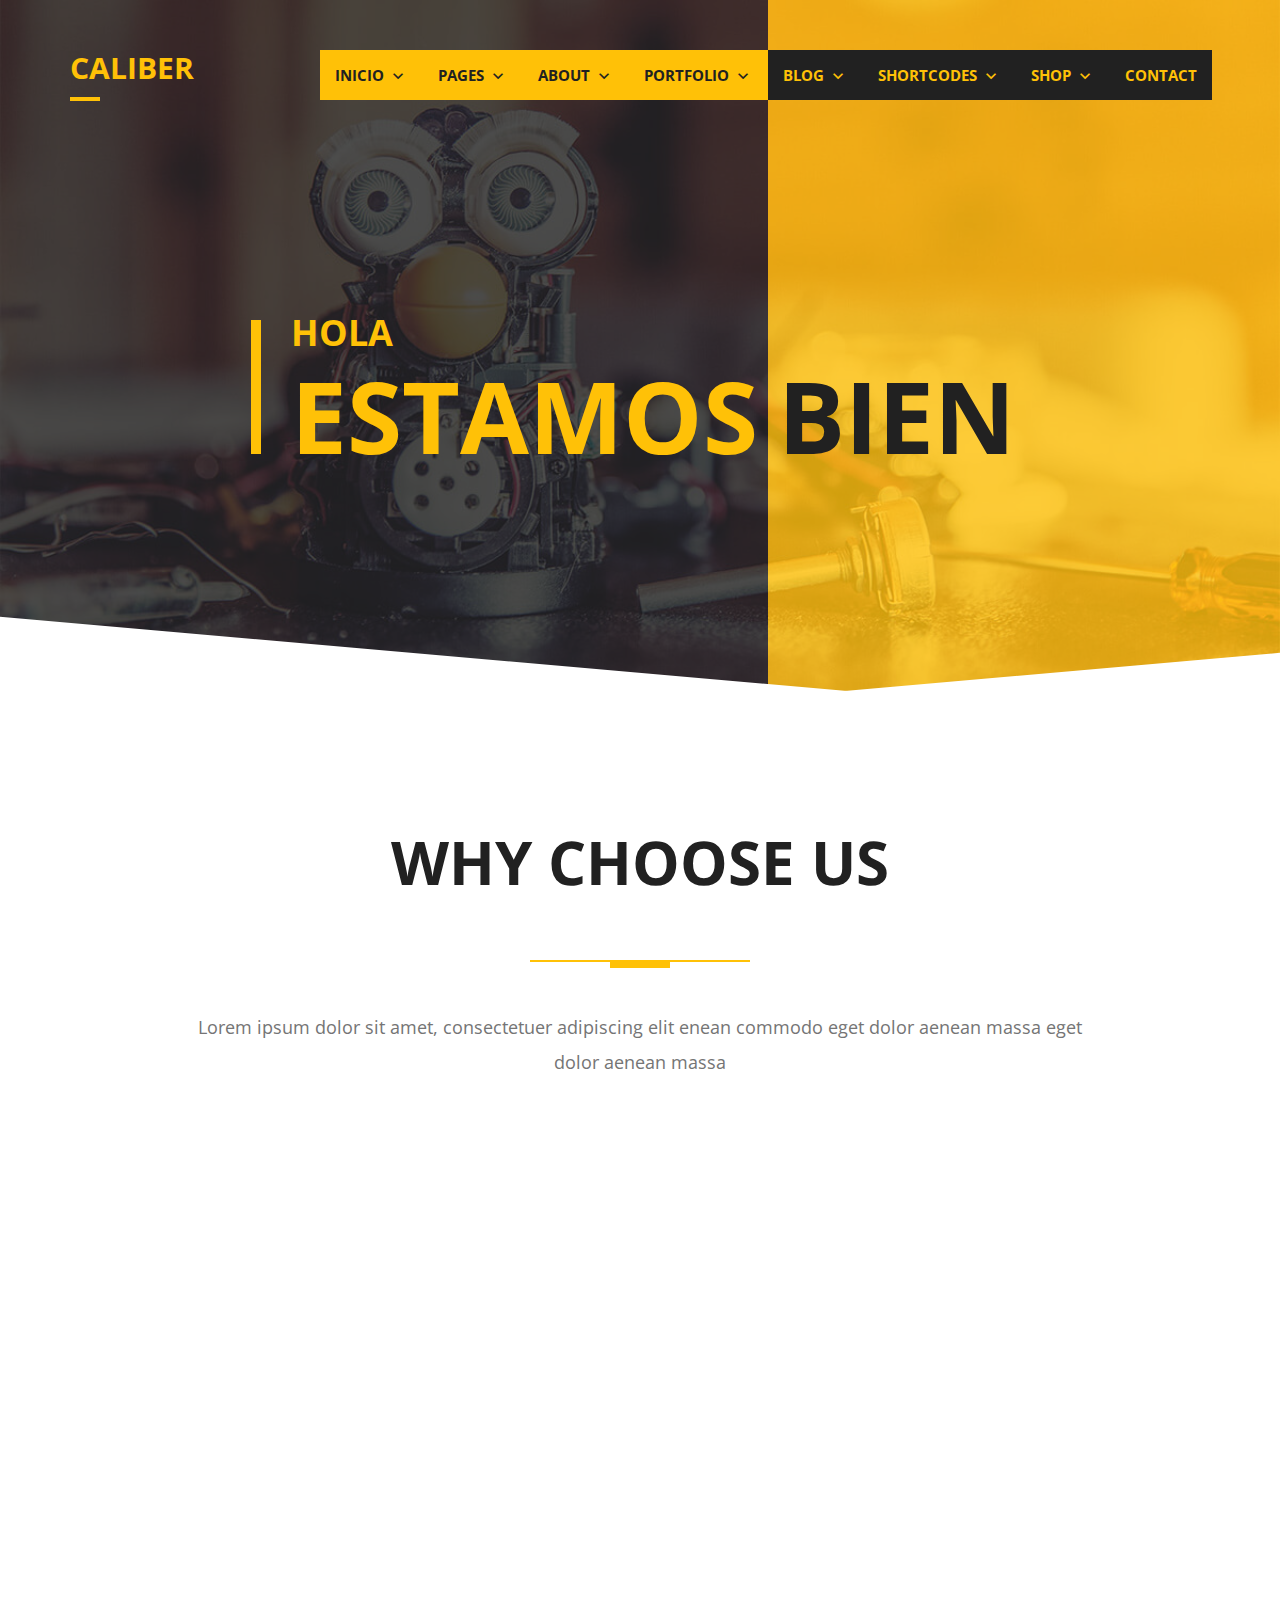
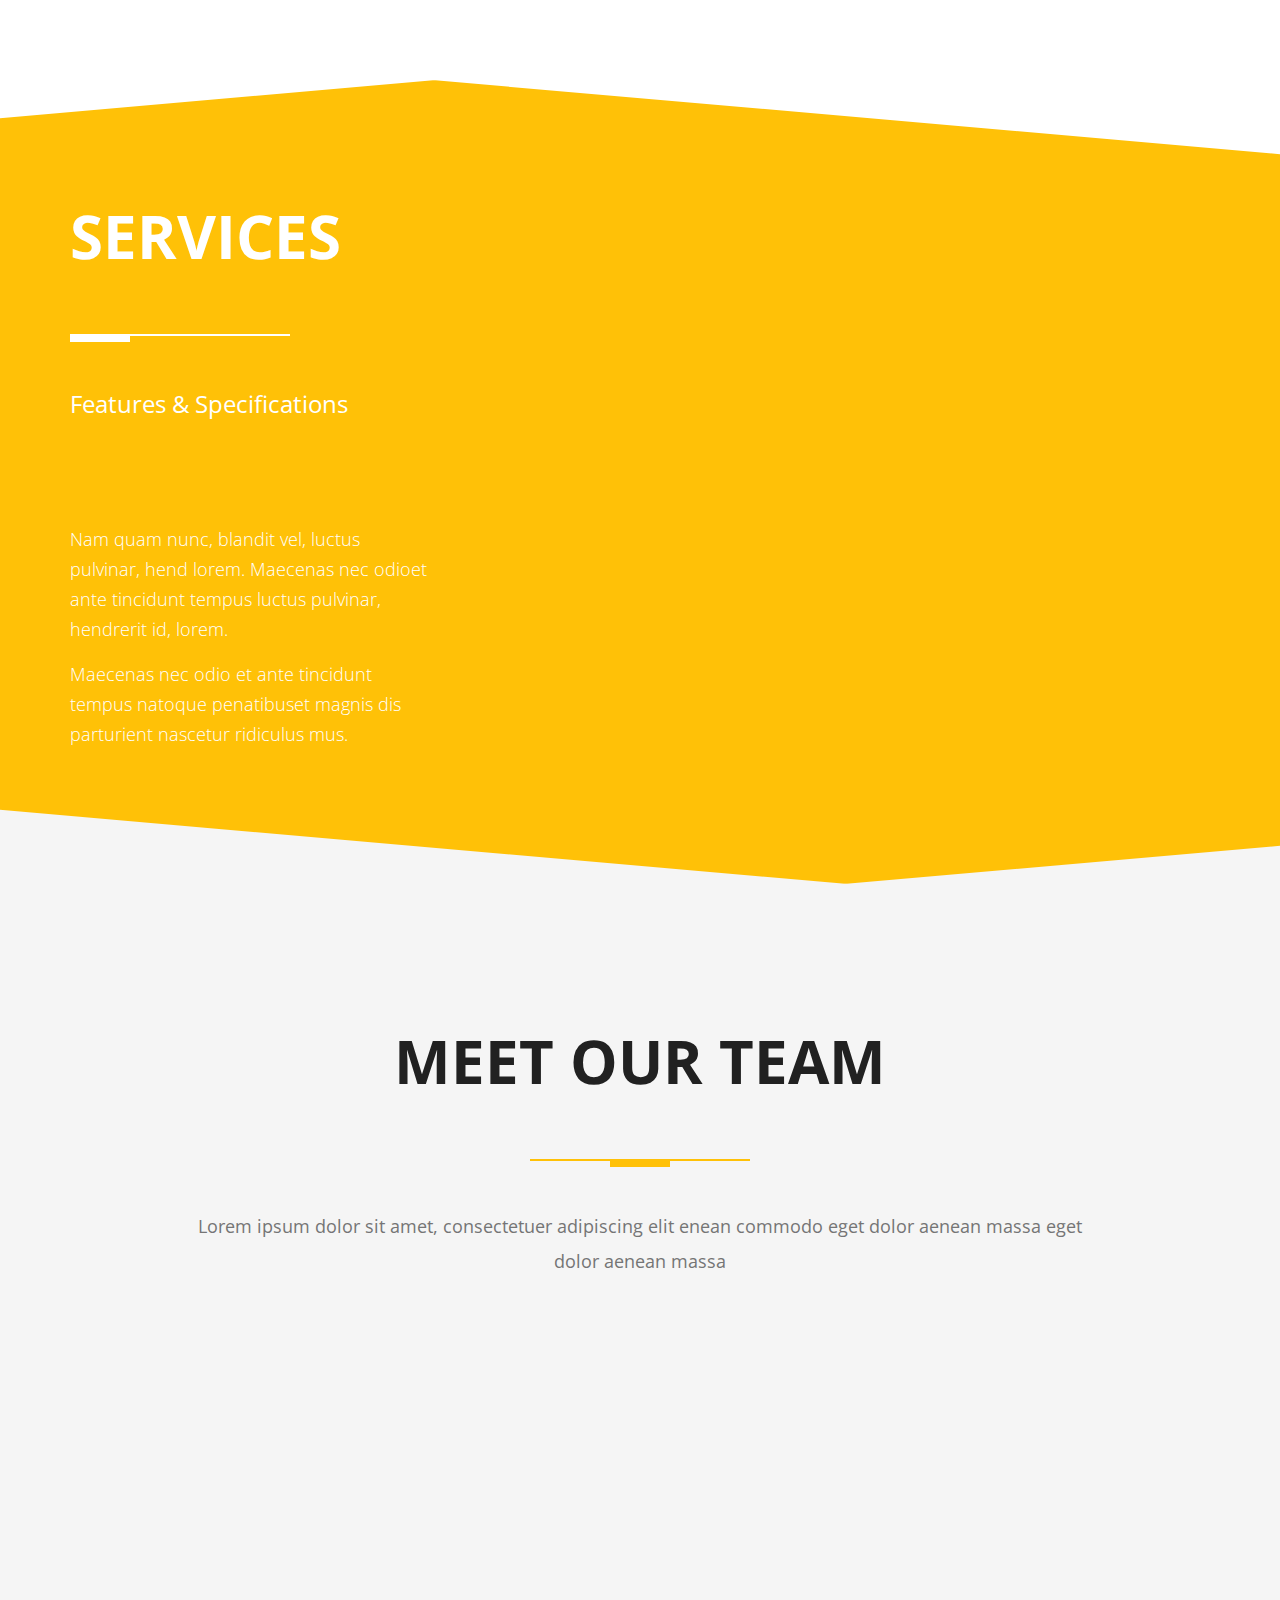
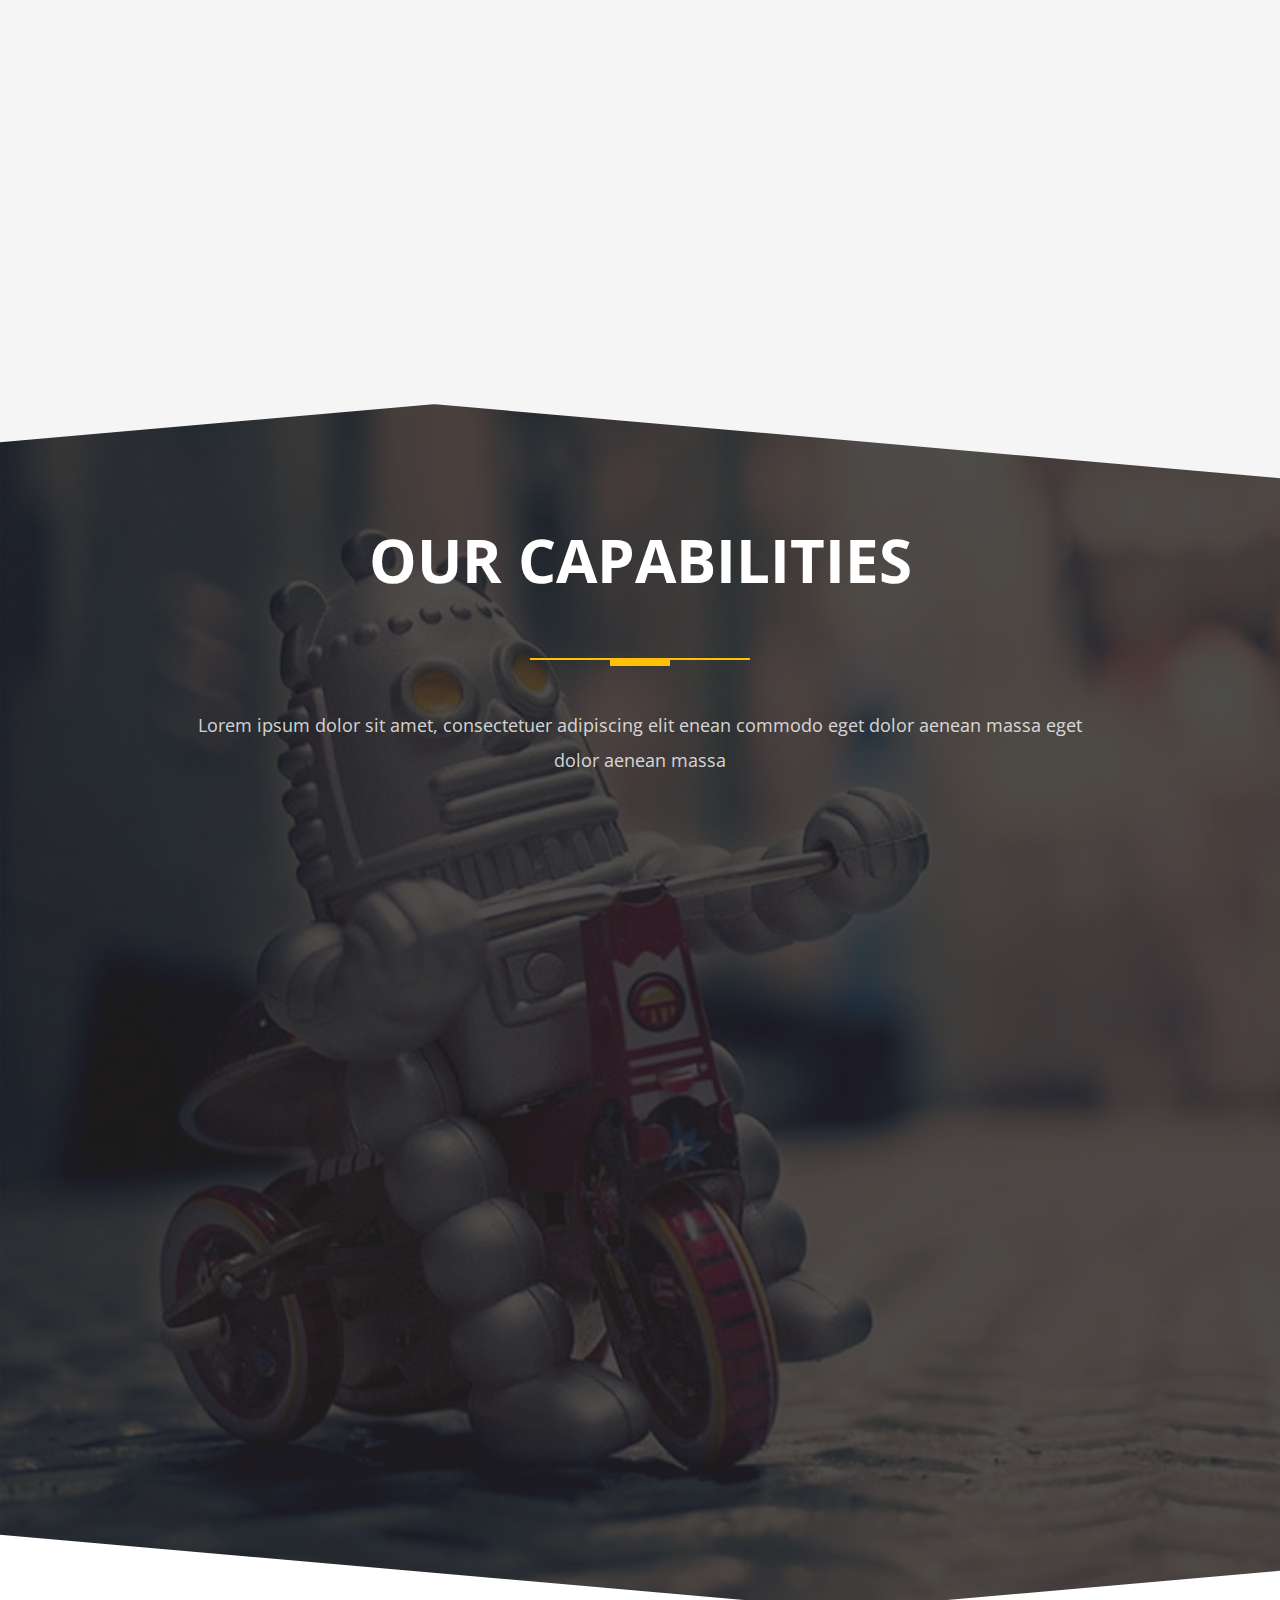
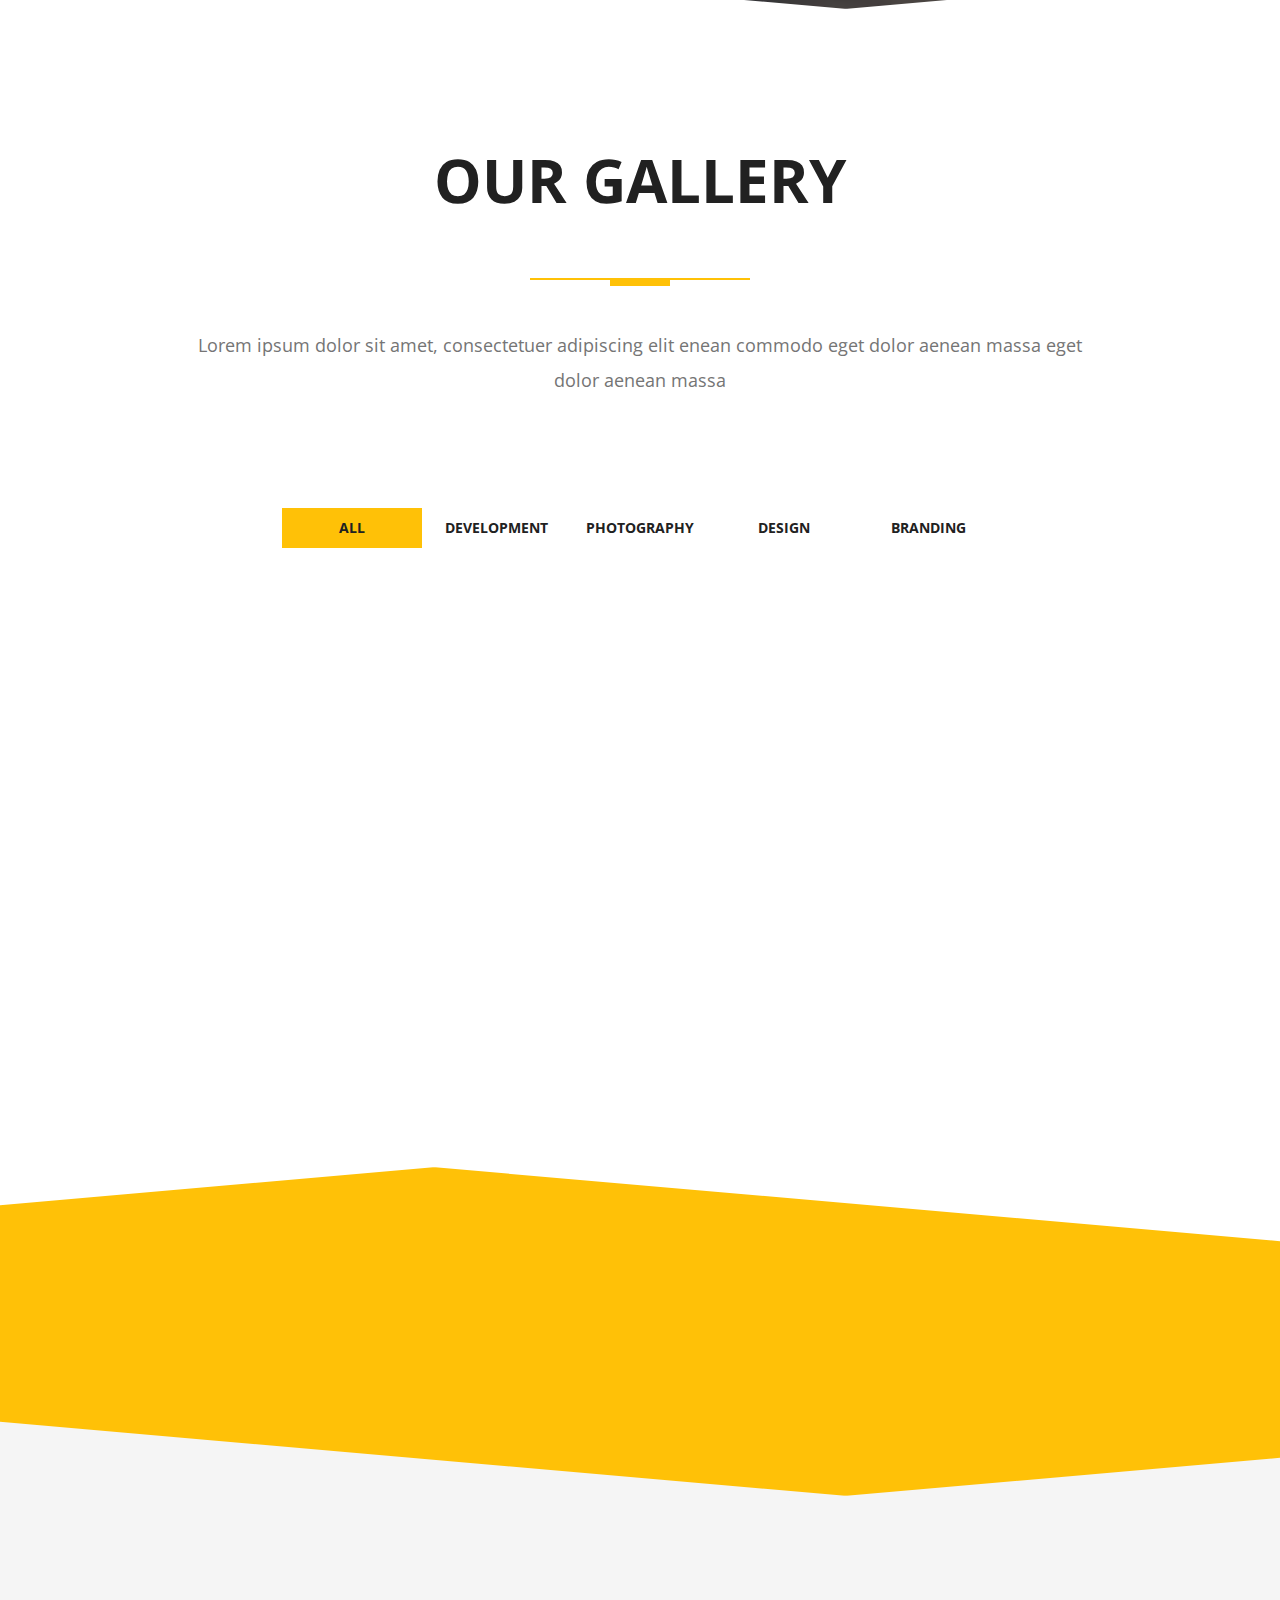
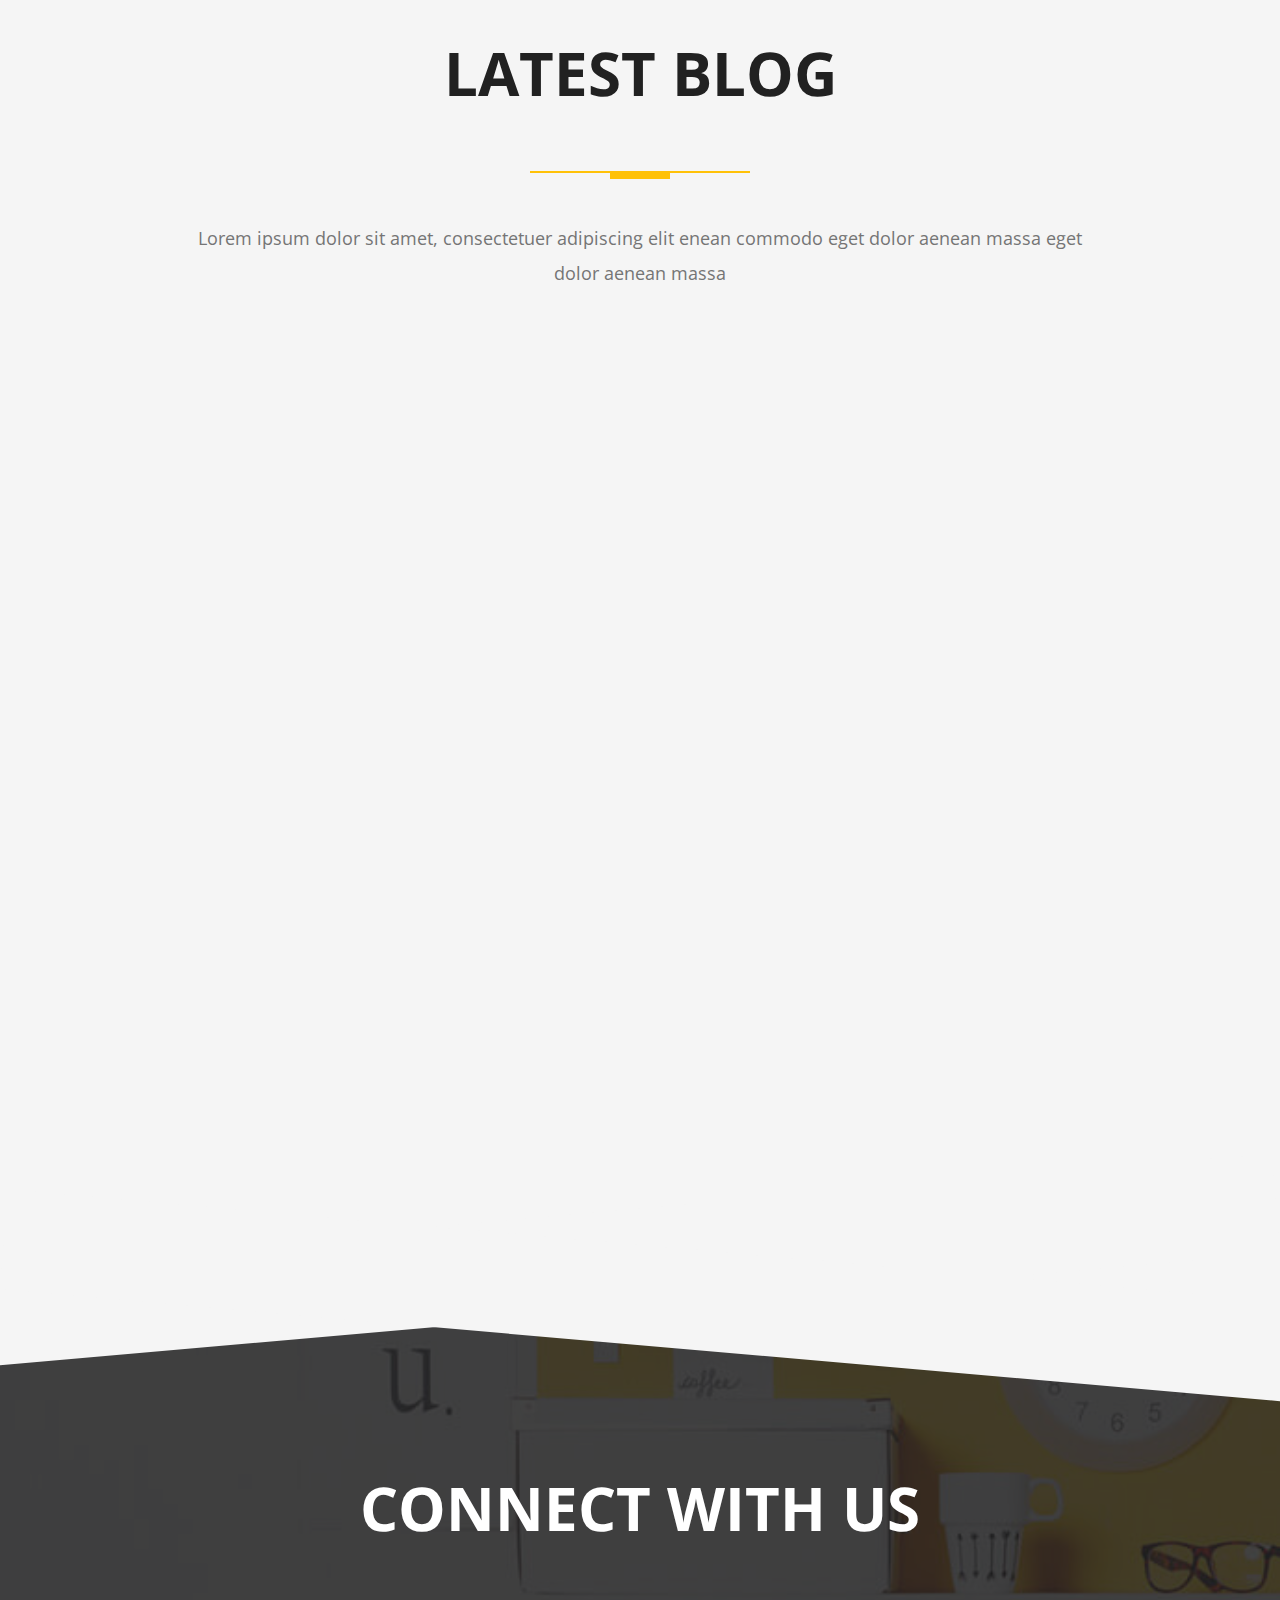
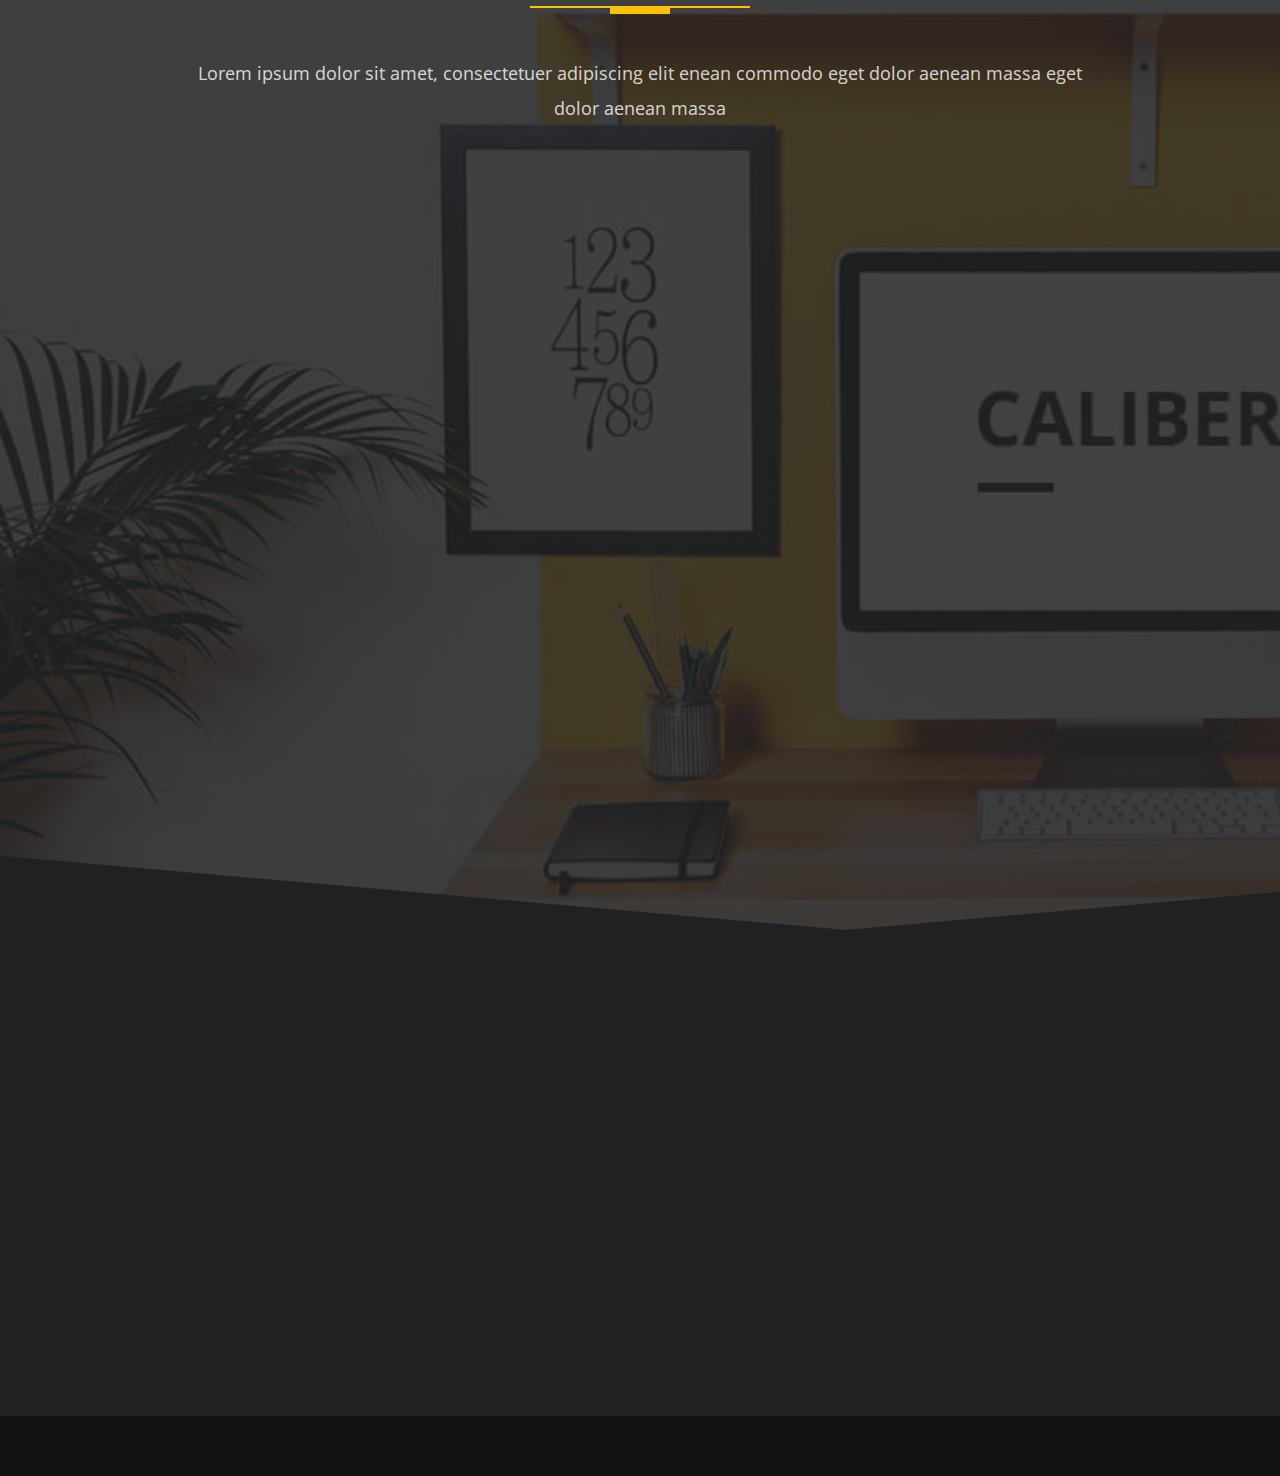
==== commit dcf69931: "Primeros cambios" ====
--- a/index.html
+++ b/index.html
@@ -30,7 +30,7 @@
                         <div class='cssmenu'>
                             <!-- Menu - Start -->
                             <ul class='menu-ul'><li class='has-sub'>
-                                <a href='#'>Home <i class='mdi mdi-chevron-down'></i></a>
+                                <a href='#'>Inicio <i class='mdi mdi-chevron-down'></i></a>
                                 <ul>
                                     <li>
                                         <a href='index.html'>Home 1</a>
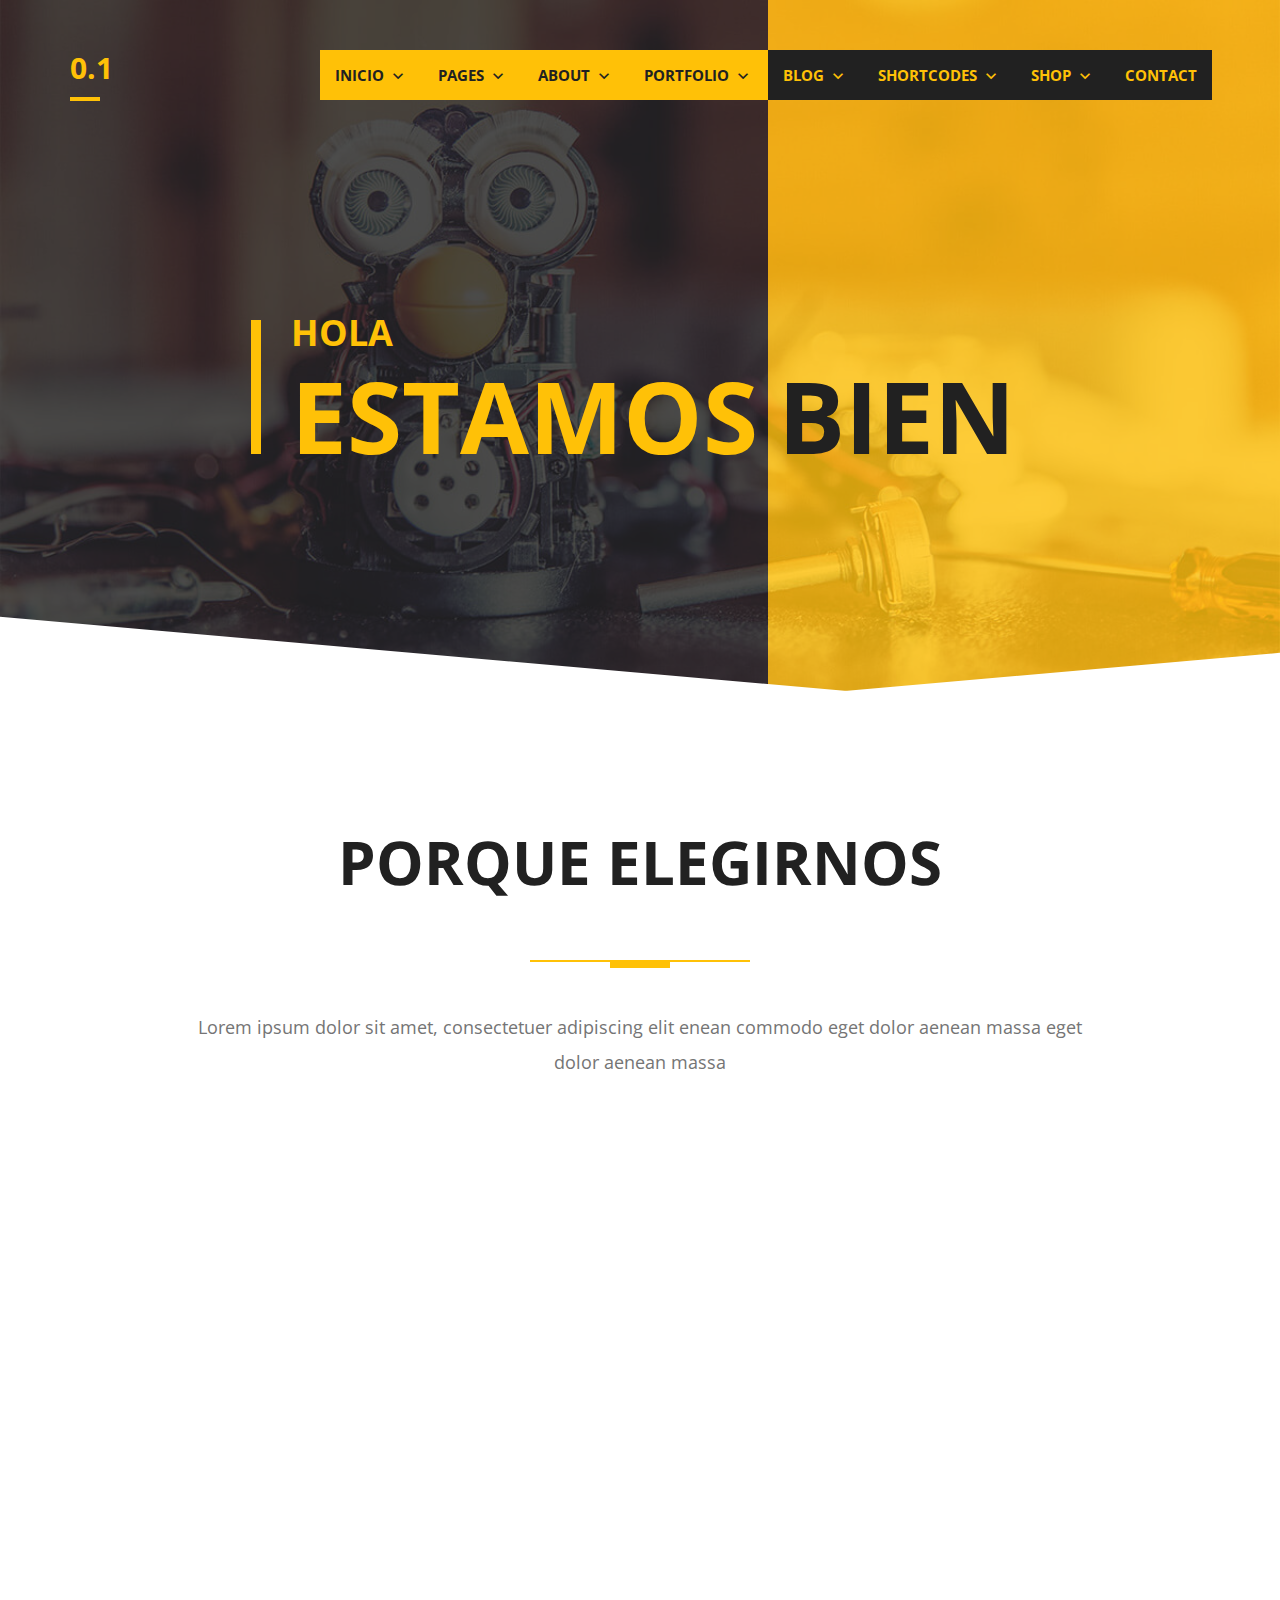
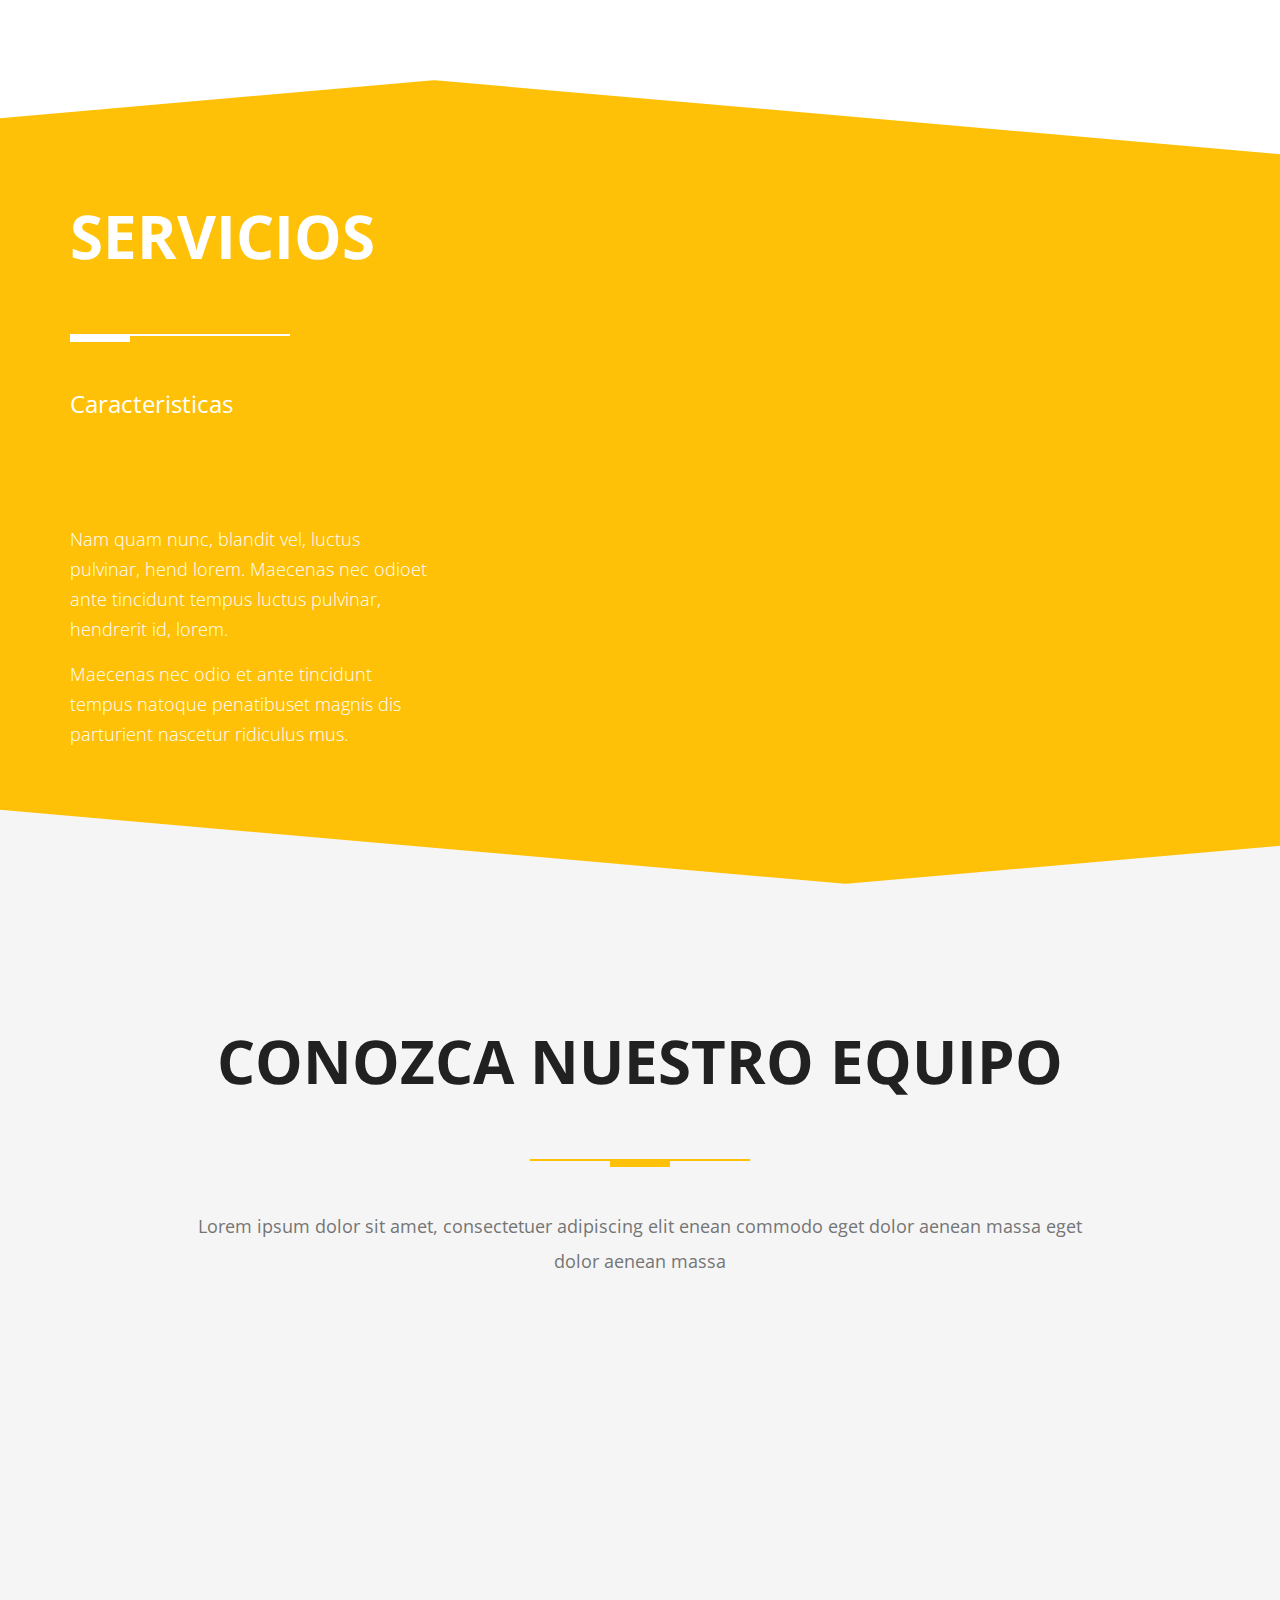
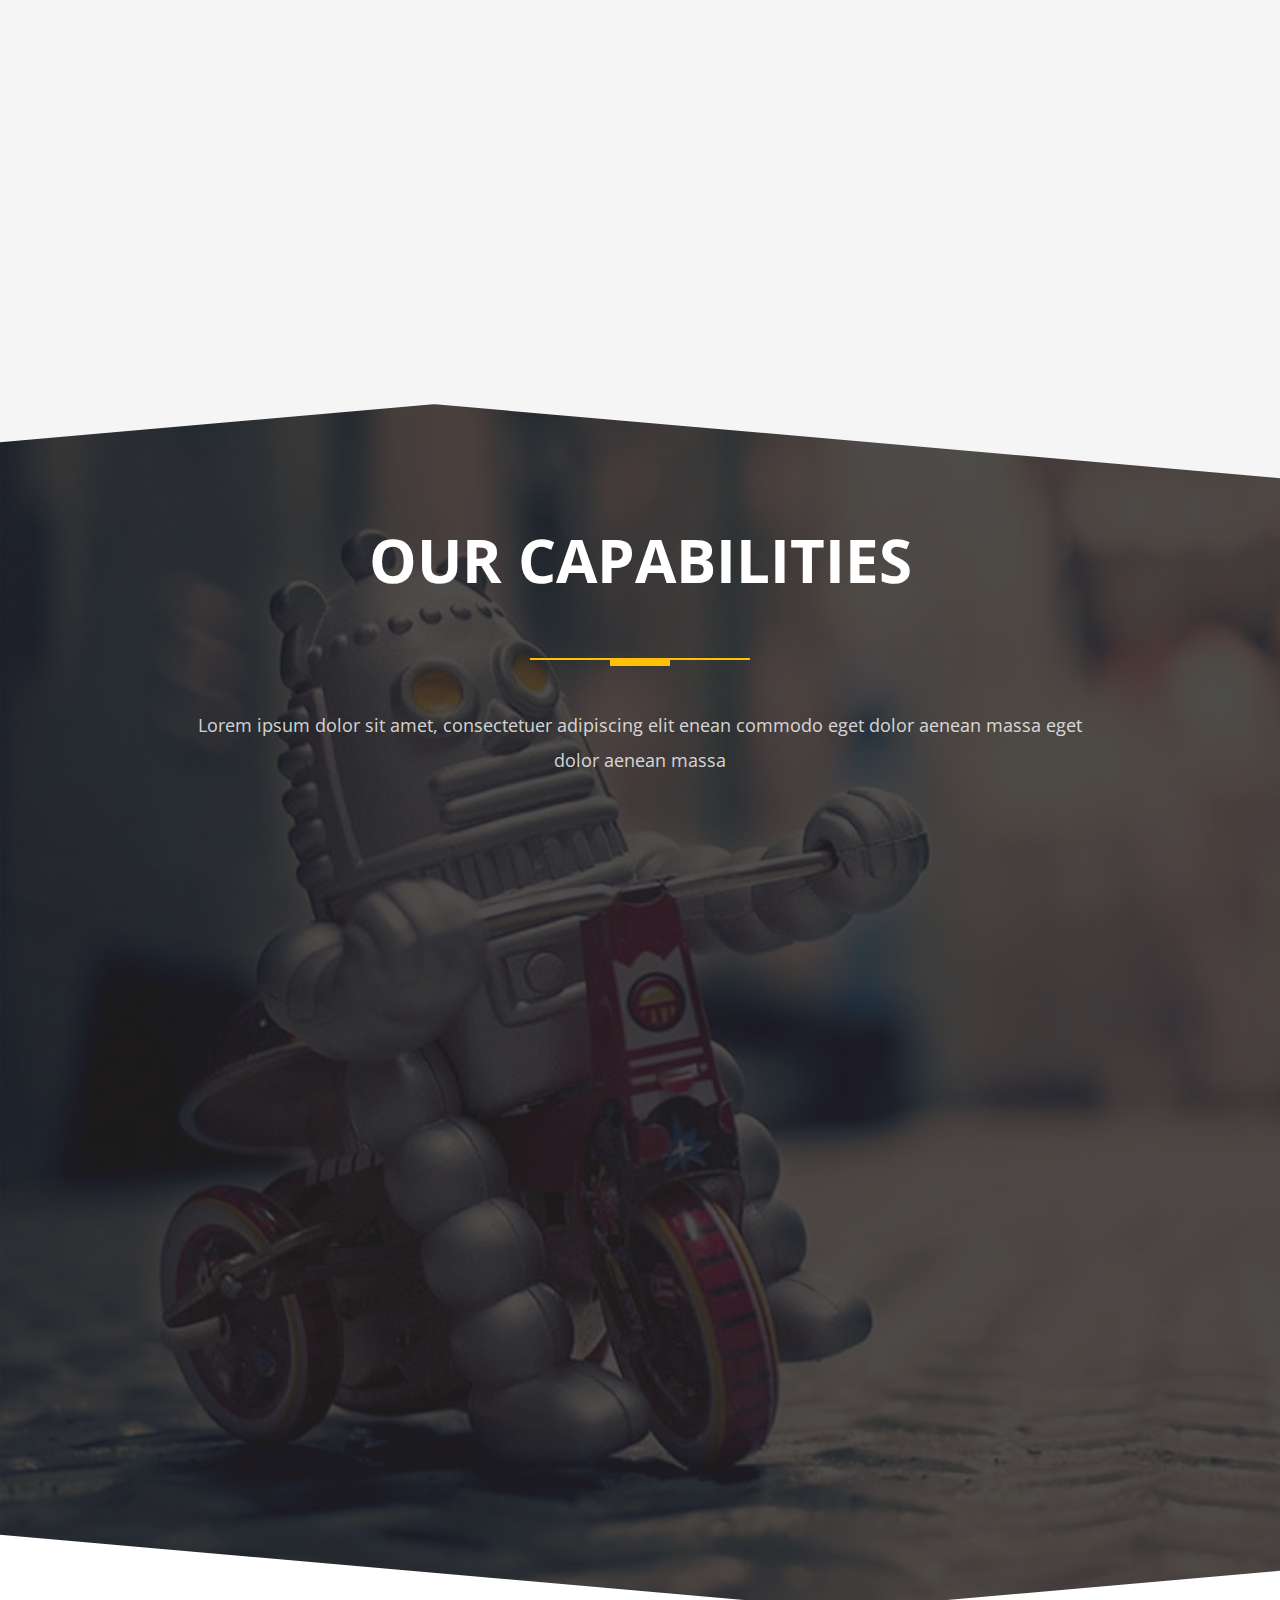
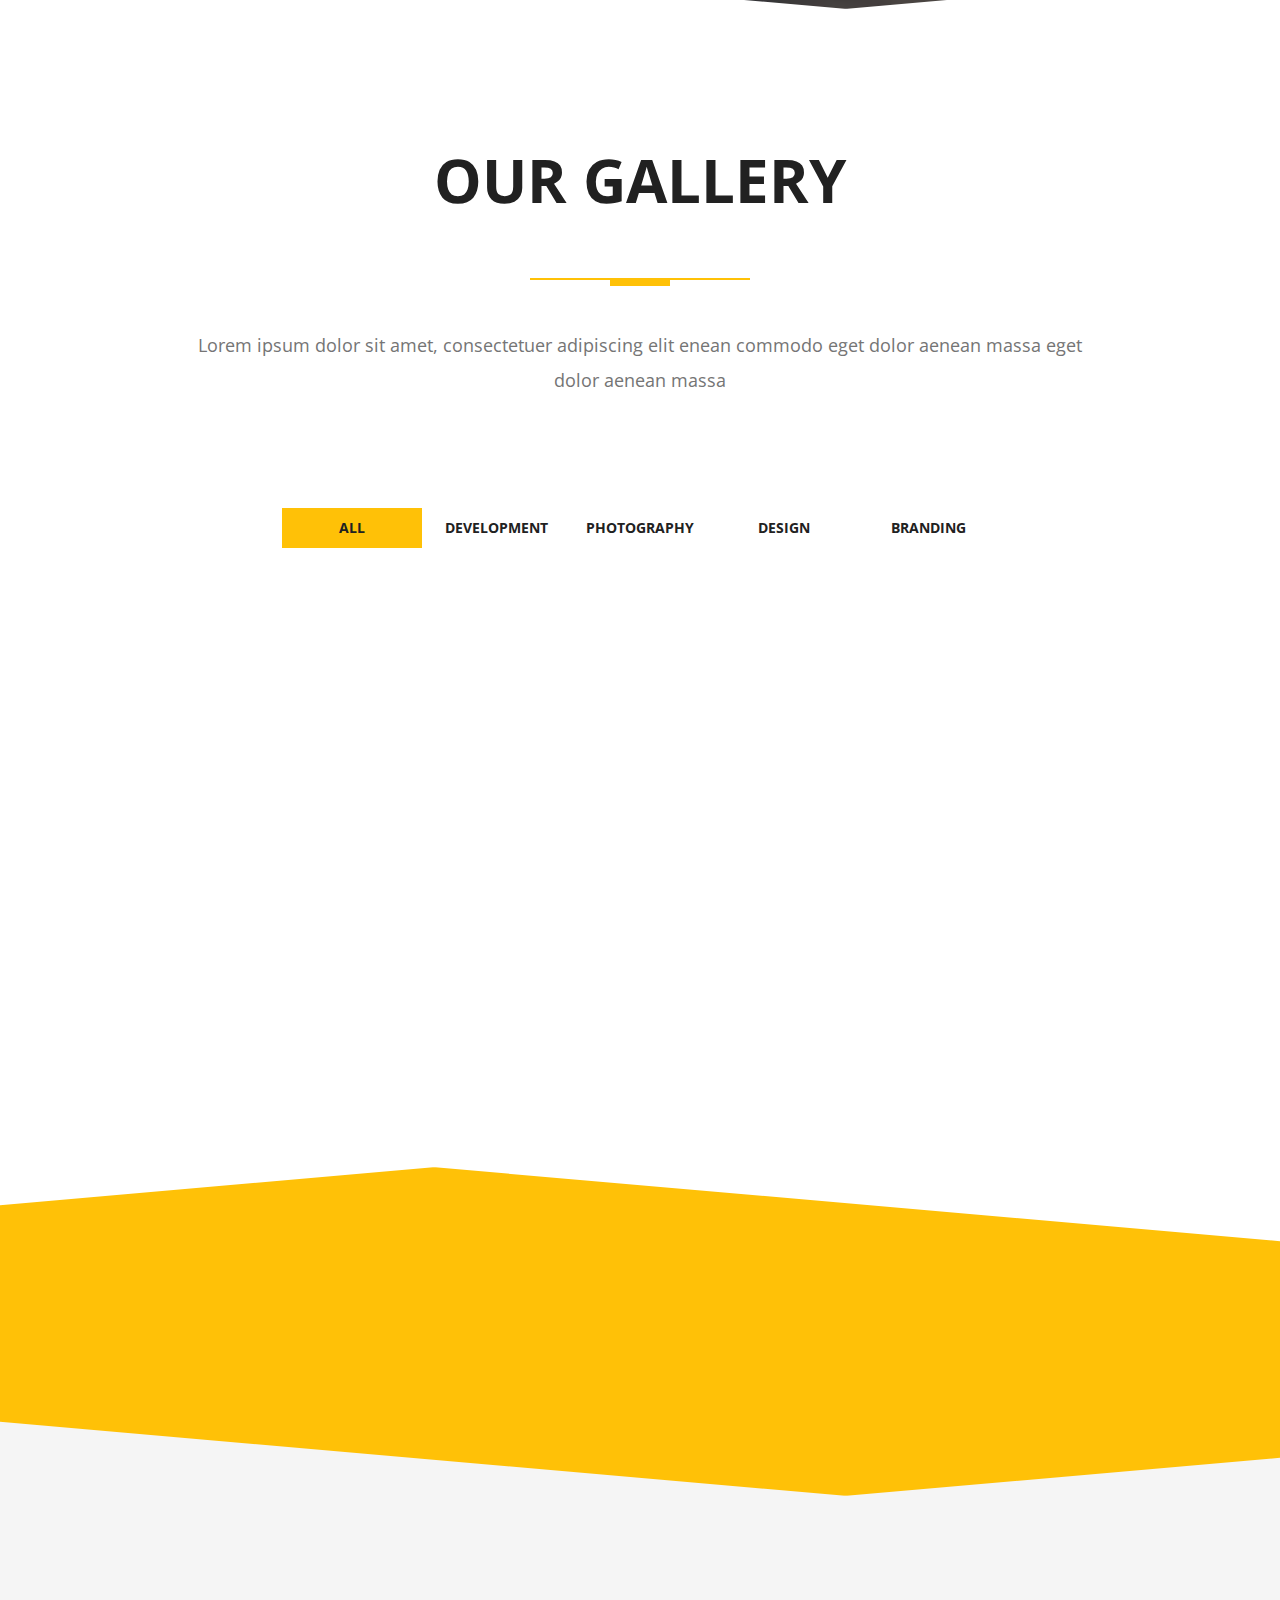
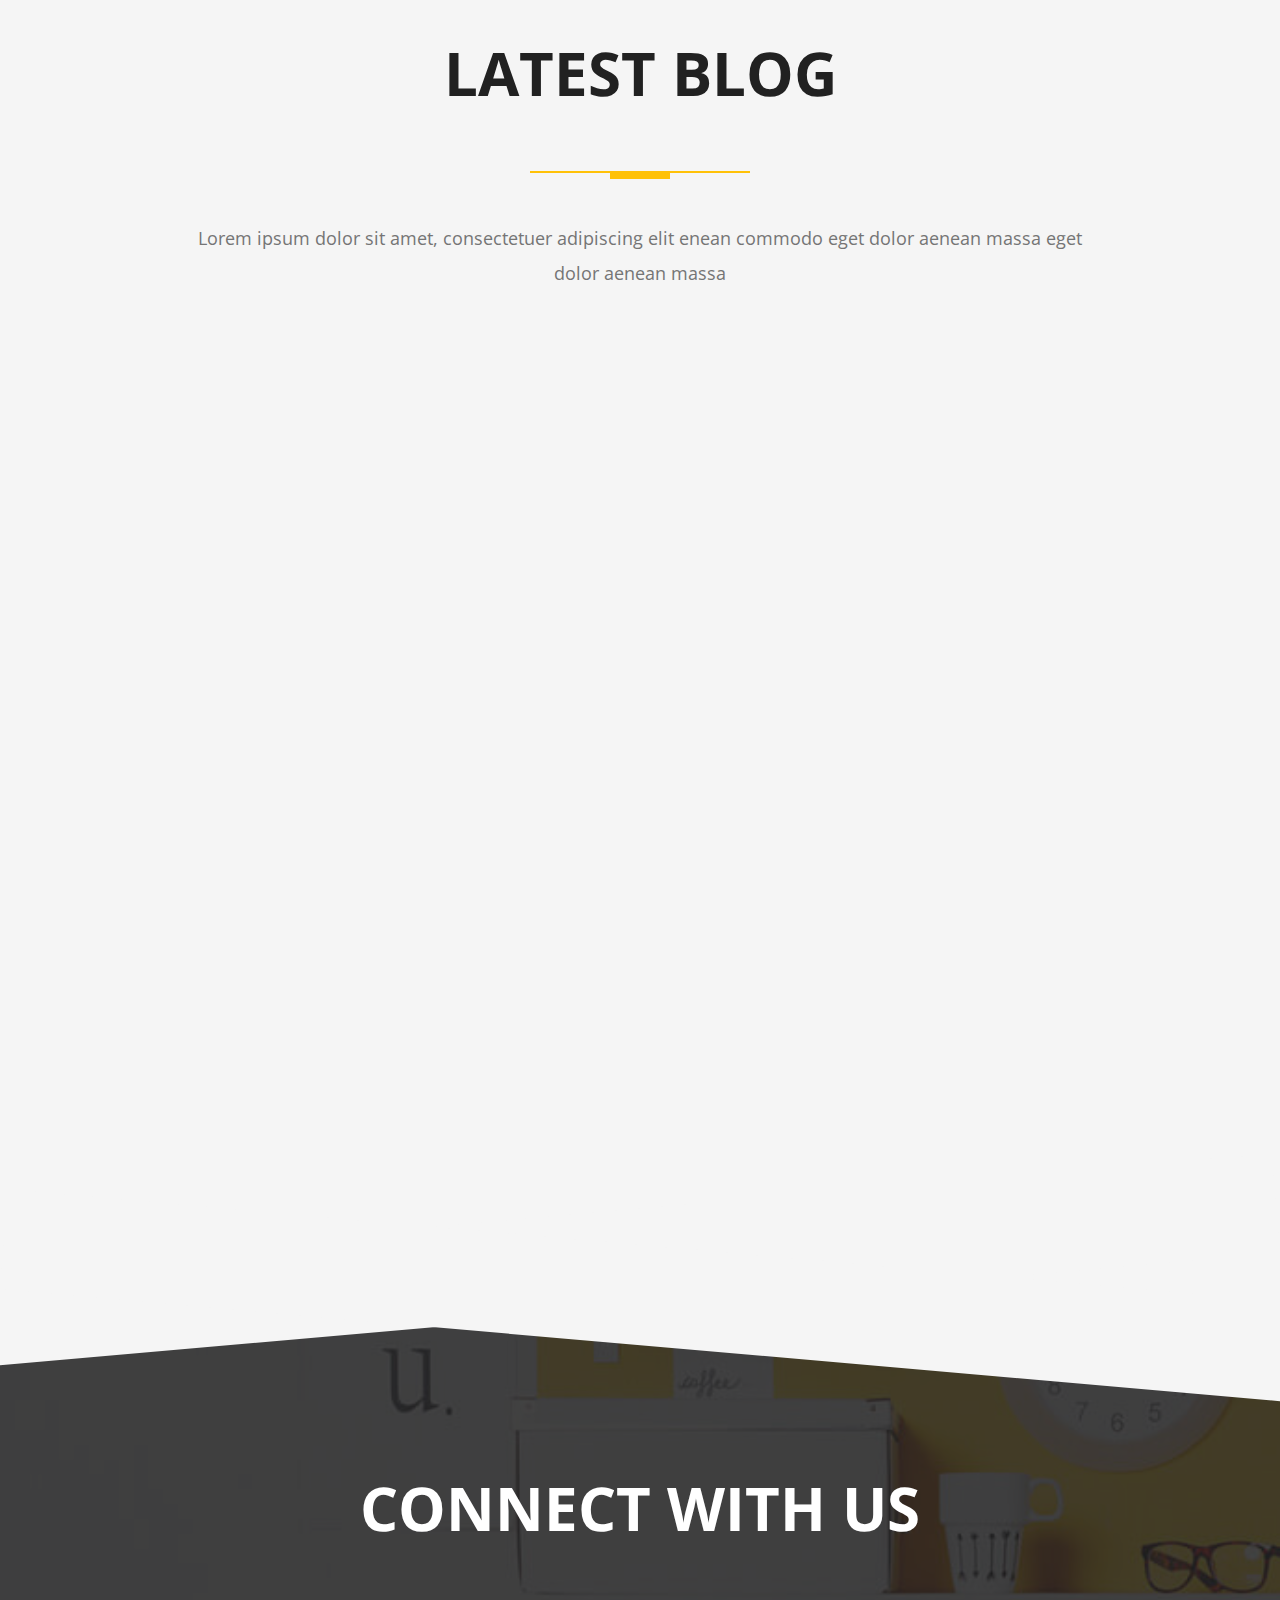
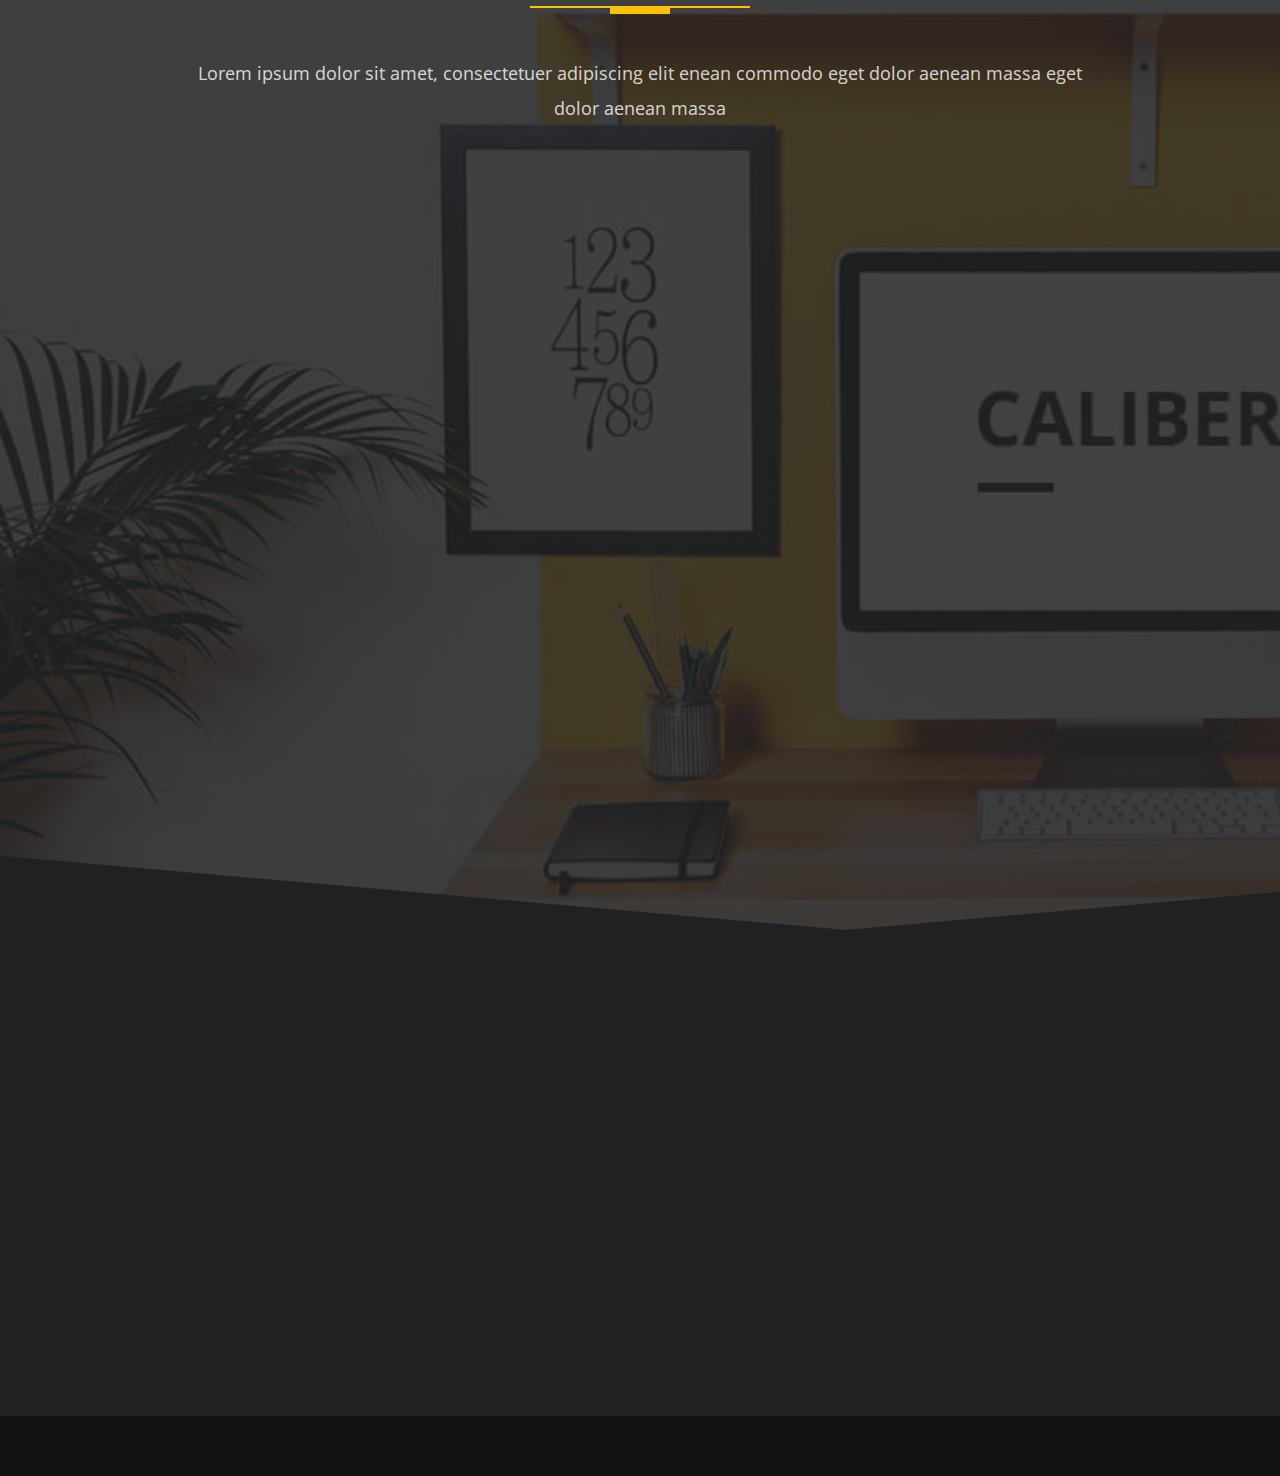
==== commit 64d78369: "Cambios em about me" ====
--- a/index.html
+++ b/index.html
@@ -187,7 +187,7 @@
     <div class='header-logo-wrap'>
         <div class="container">
             <div class="logo col-xs-2">
-                <span>Caliber</span>
+                <span>0.1</span>
             </div>
             <div class="menu-mobile col-xs-10 pull-right cssmenu">
                 <i class="mdi mdi-menu menu-toggle"></i>
@@ -233,7 +233,7 @@
     <!-- Angled Section - End -->
     <div class="container">
         <div class="row">
-            <h1 class="heading">Why Choose Us</h1>
+            <h1 class="heading">Porque Elegirnos</h1>
             <div class="headul"></div>
             <p class="subheading">Lorem ipsum dolor sit amet, consectetuer adipiscing elit enean commodo  eget dolor aenean massa eget dolor aenean massa</p>
             <div class="features">
@@ -243,7 +243,7 @@
                         <i class="mdi mdi-desktop-mac"></i>
                     </div>
                     <div class="info">
-                        <h3 class="title">Web Design</h3>
+                        <h3 class="title">Diseño web</h3>
                         <p>We at Caliber design and create brilliance at work in a uniquely stylish process.</p>
                     </div>
                 </div>
@@ -276,7 +276,7 @@
                         <i class="mdi mdi-camera"></i>
                     </div>
                     <div class="info">
-                        <h3 class="title">Photography</h3>
+                        <h3 class="title">Fotografia</h3>
                         <p>We at Caliber design and create brilliance at work in a uniquely stylish process.</p>
                     </div>
                 </div>
@@ -287,7 +287,7 @@
                         <i class="mdi mdi-chart-areaspline"></i>
                     </div>
                     <div class="info">
-                        <h3 class="title">Development</h3>
+                        <h3 class="title">Desarrollo</h3>
                         <p>We at Caliber design and create brilliance at work in a uniquely stylish process.</p>
                     </div>
                 </div>
@@ -298,7 +298,7 @@
                         <i class="mdi mdi-vector-curve"></i>
                     </div>
                     <div class="info">
-                        <h3 class="title">Illustrator</h3>
+                        <h3 class="title">Ilustrador</h3>
                         <p>We at Caliber design and create brilliance at work in a uniquely stylish process.</p>
                     </div>
                 </div>
@@ -317,9 +317,9 @@
 <!-- Section Start - Services -->
 <section class='bg-primary services max-width-100 padding-bottom-0 ' id='services'><div class="container">  <div class="row">
     <div class="col-lg-4 col-md-12 col-sm-12 col-xs-12">
-        <h1 class="heading text-white left-align">Services</h1>
+        <h1 class="heading text-white left-align">Servicios</h1>
         <div class="headul white left-align"></div>
-        <p class="subheading text-white left-align">Features & Specifications</p>
+        <p class="subheading text-white left-align">Caracteristicas</p>
         <p>Nam quam nunc, blandit vel, luctus pulvinar, hend lorem. Maecenas nec odioet ante tincidunt tempus luctus pulvinar, hendrerit id, lorem.</p>
         <p>Maecenas nec odio et ante tincidunt tempus natoque penatibuset magnis dis parturient nascetur ridiculus mus.</p>
     </div>
@@ -340,7 +340,7 @@
 <!-- Section Start - Meet Our Team -->
 <section class='bg-lightgray padding-bottom-0 ' id='team'><div class="container">
 <div class="row">
-<h1 class="heading">Meet Our Team</h1>
+<h1 class="heading">Conozca nuestro equipo</h1>
 <div class="headul"></div>
 <p class="subheading">Lorem ipsum dolor sit amet, consectetuer adipiscing elit enean commodo  eget dolor aenean massa eget dolor aenean massa</p>
 <!-- Team Member - Start -->
